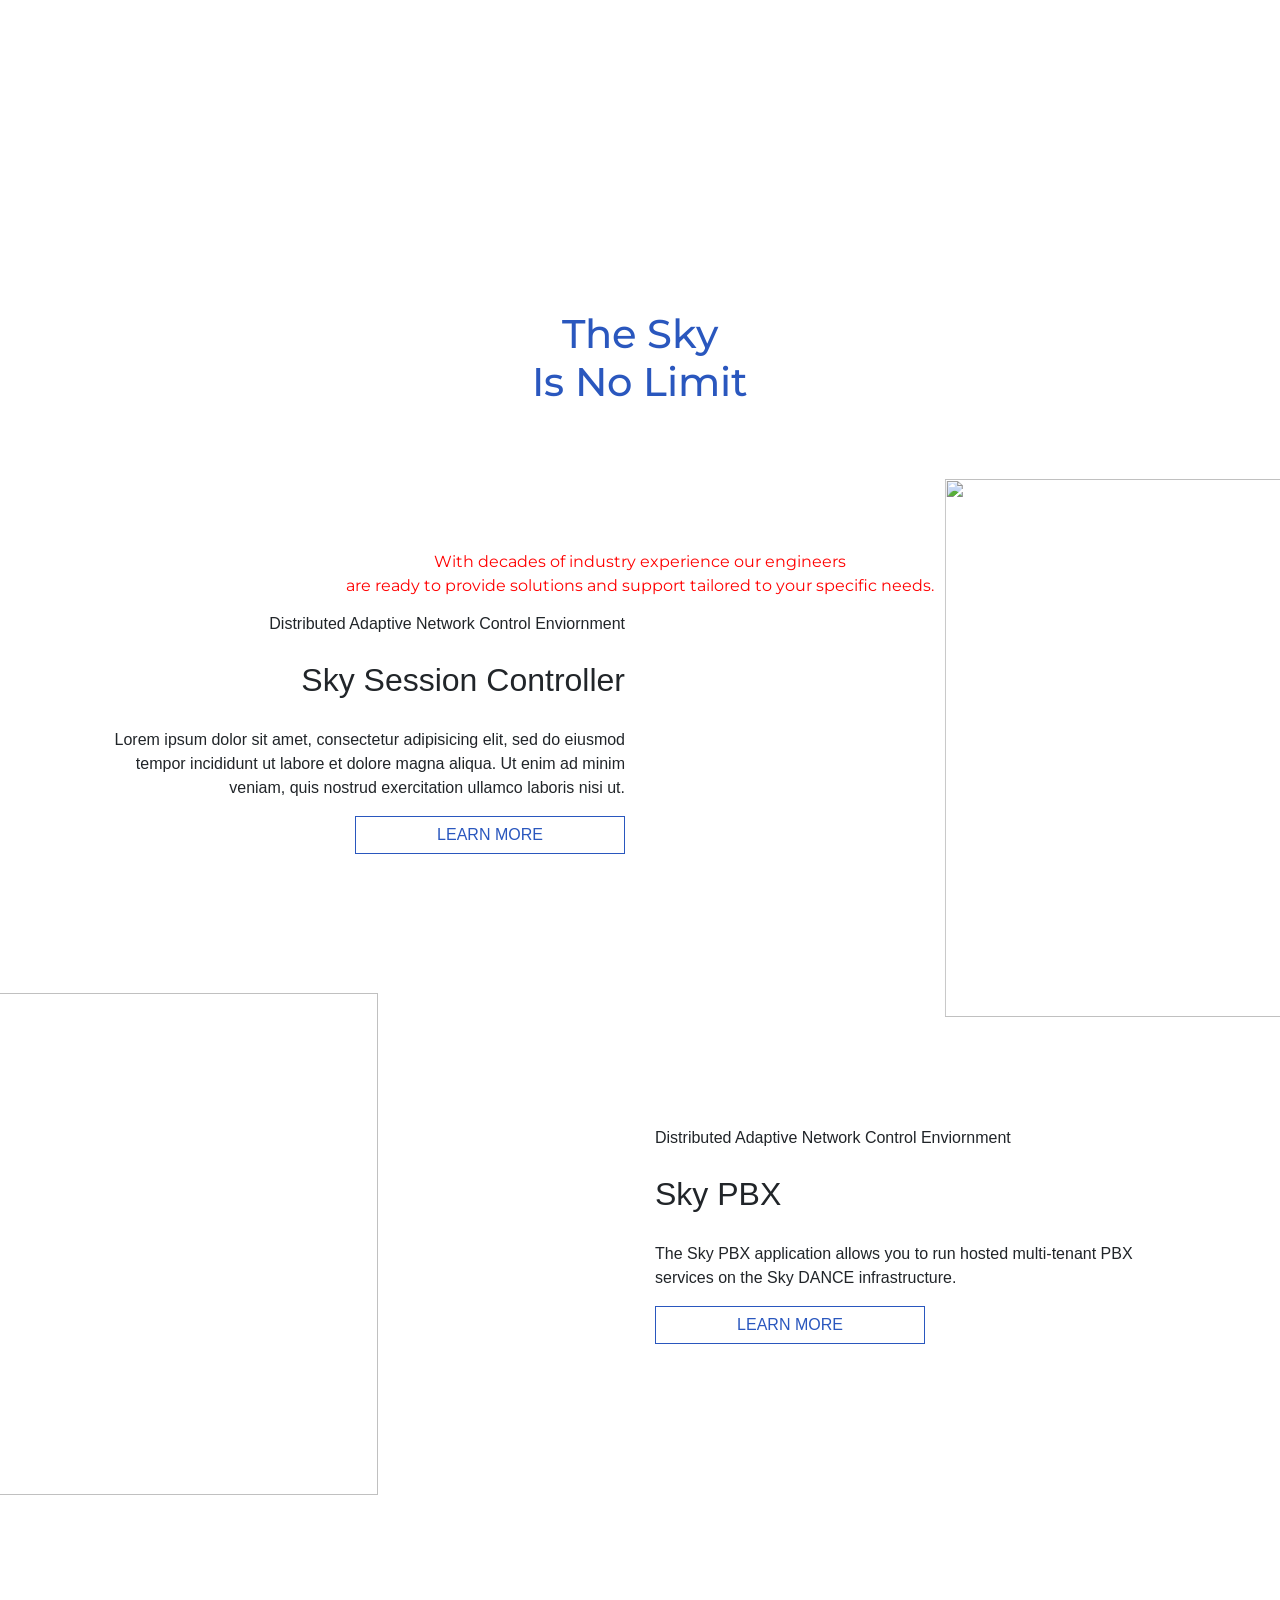
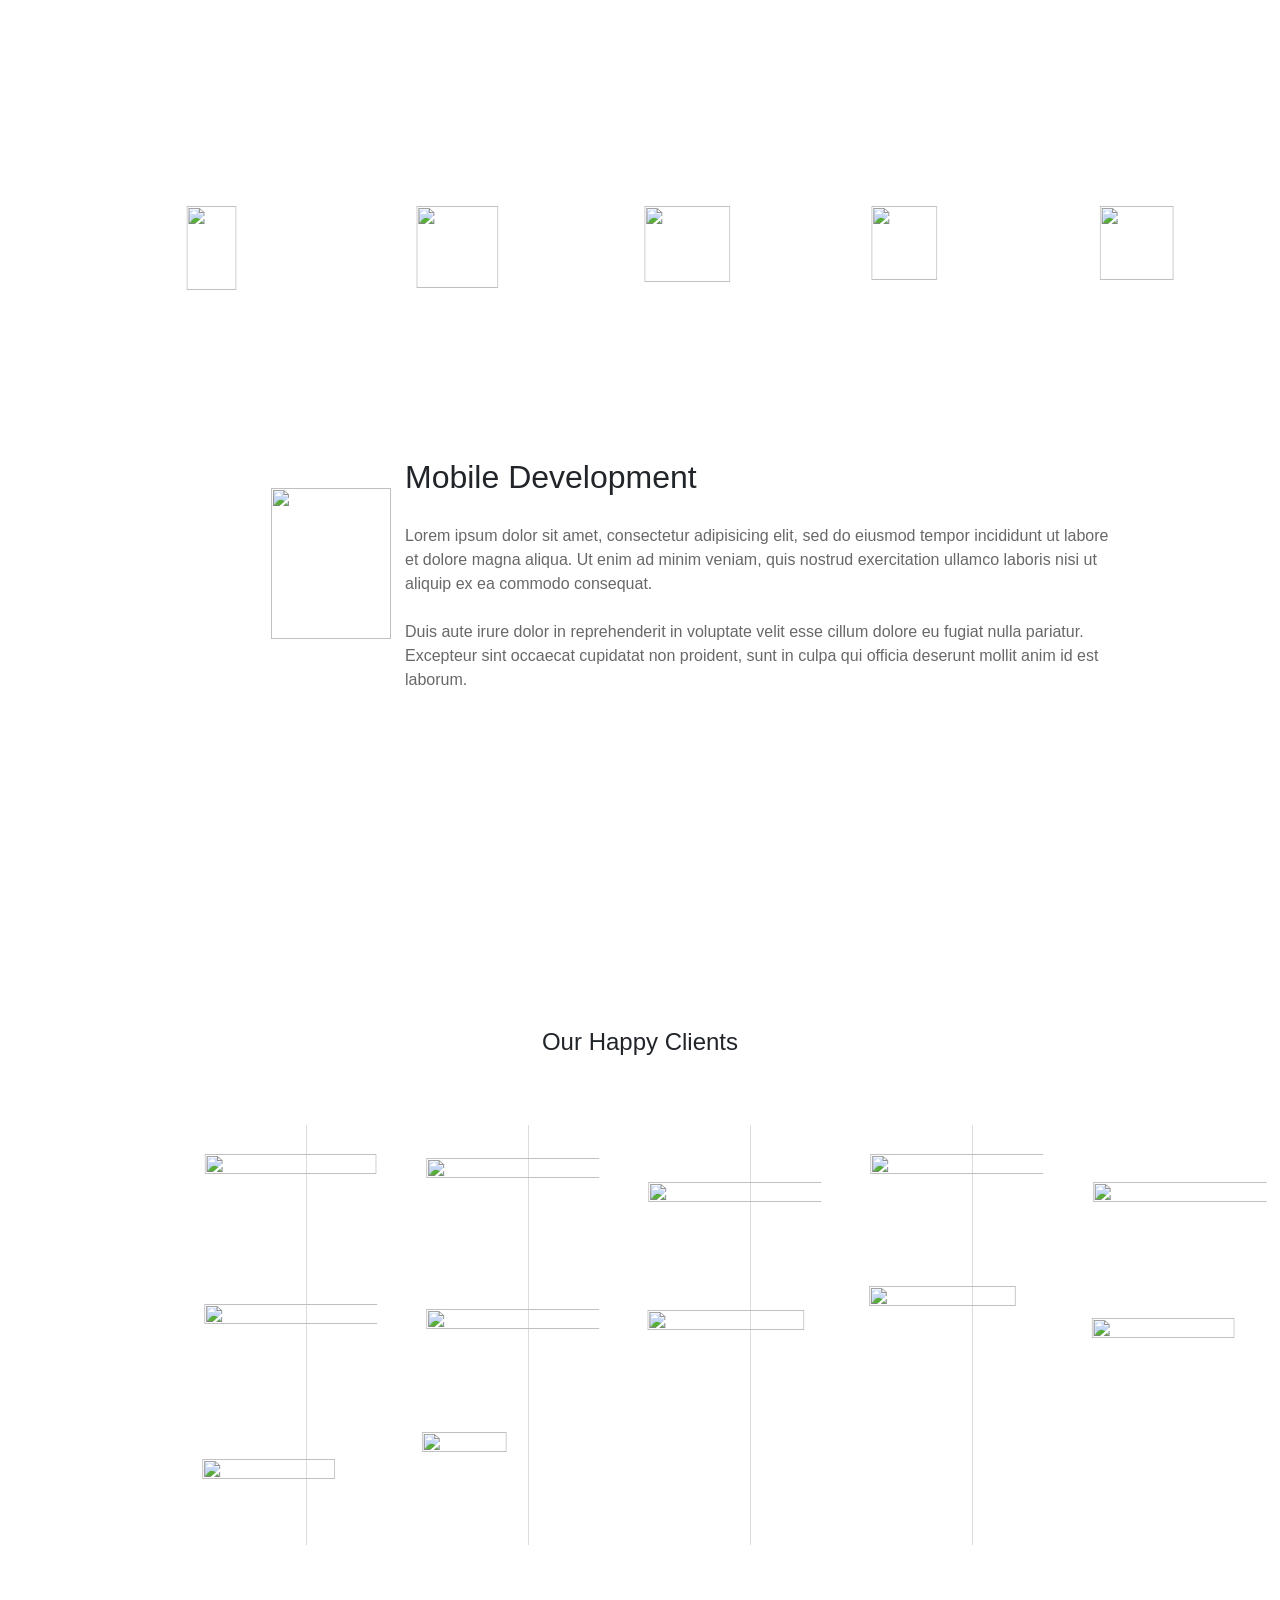
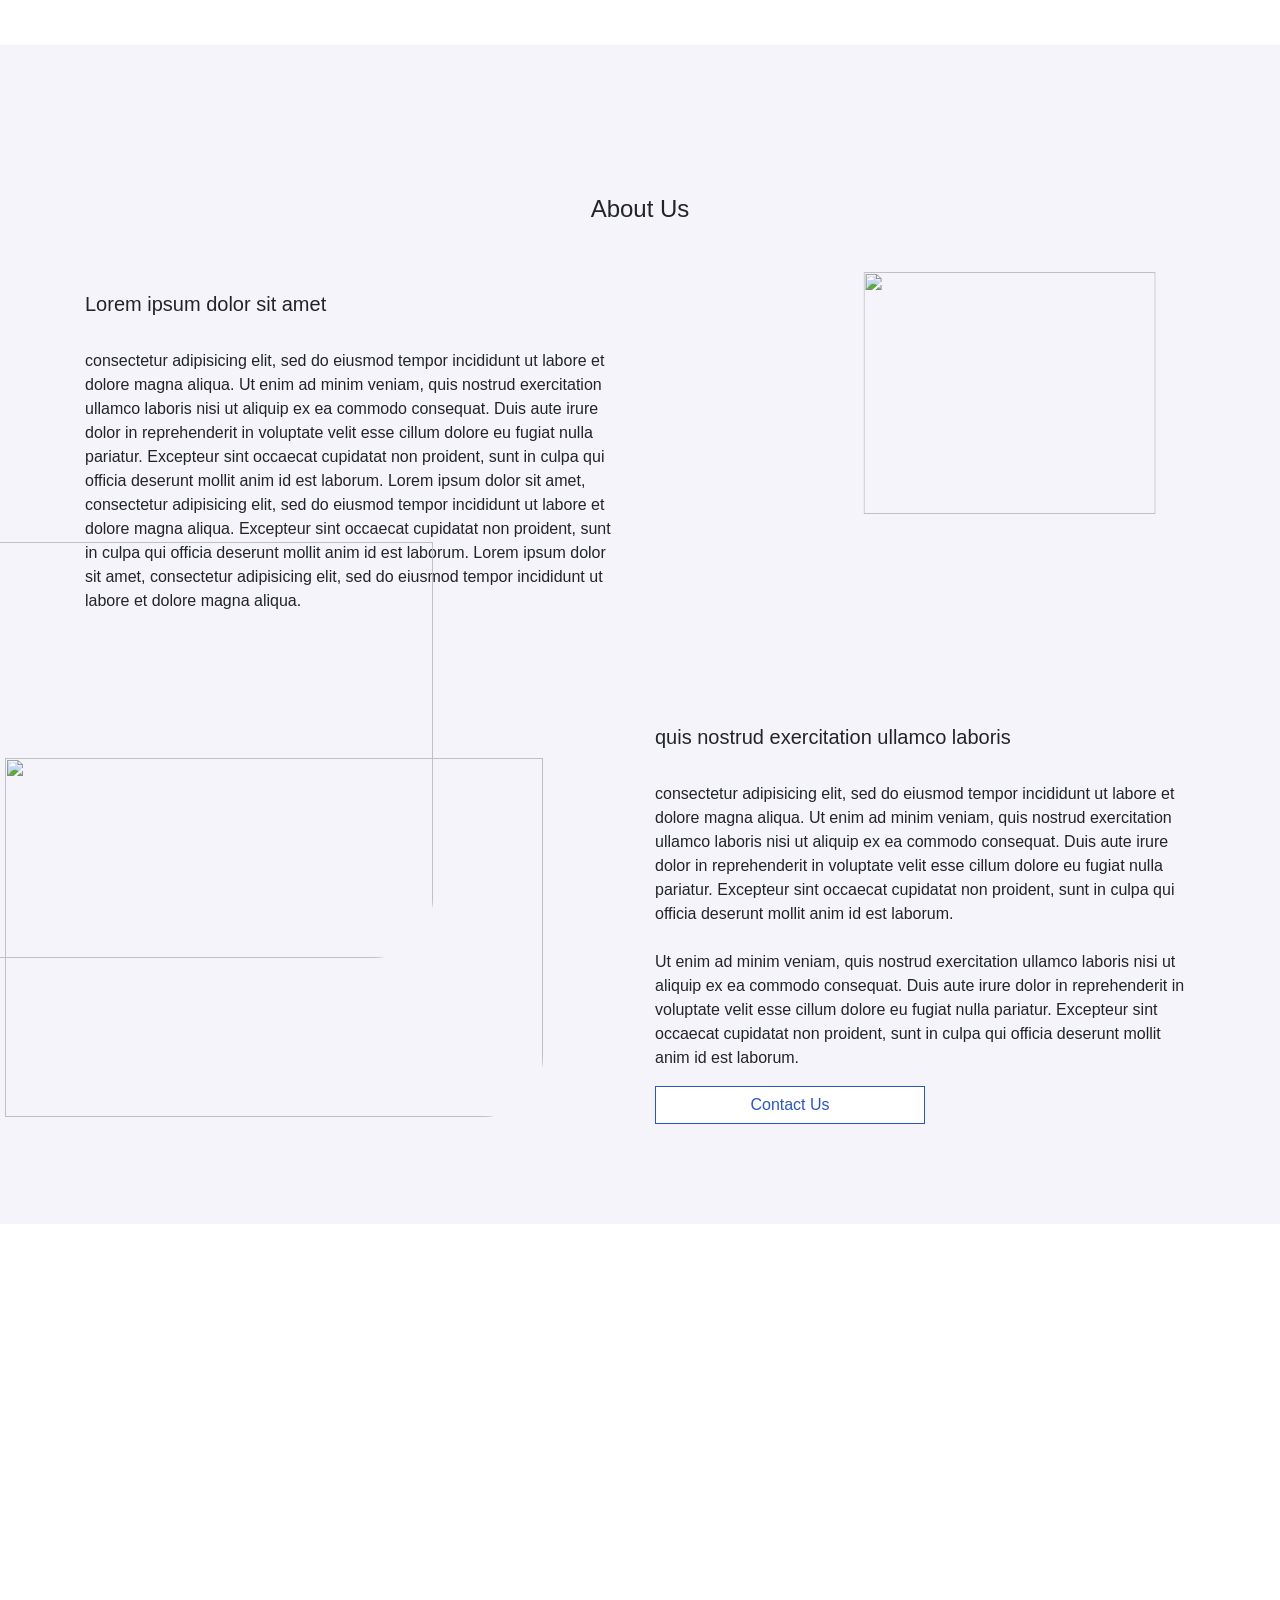
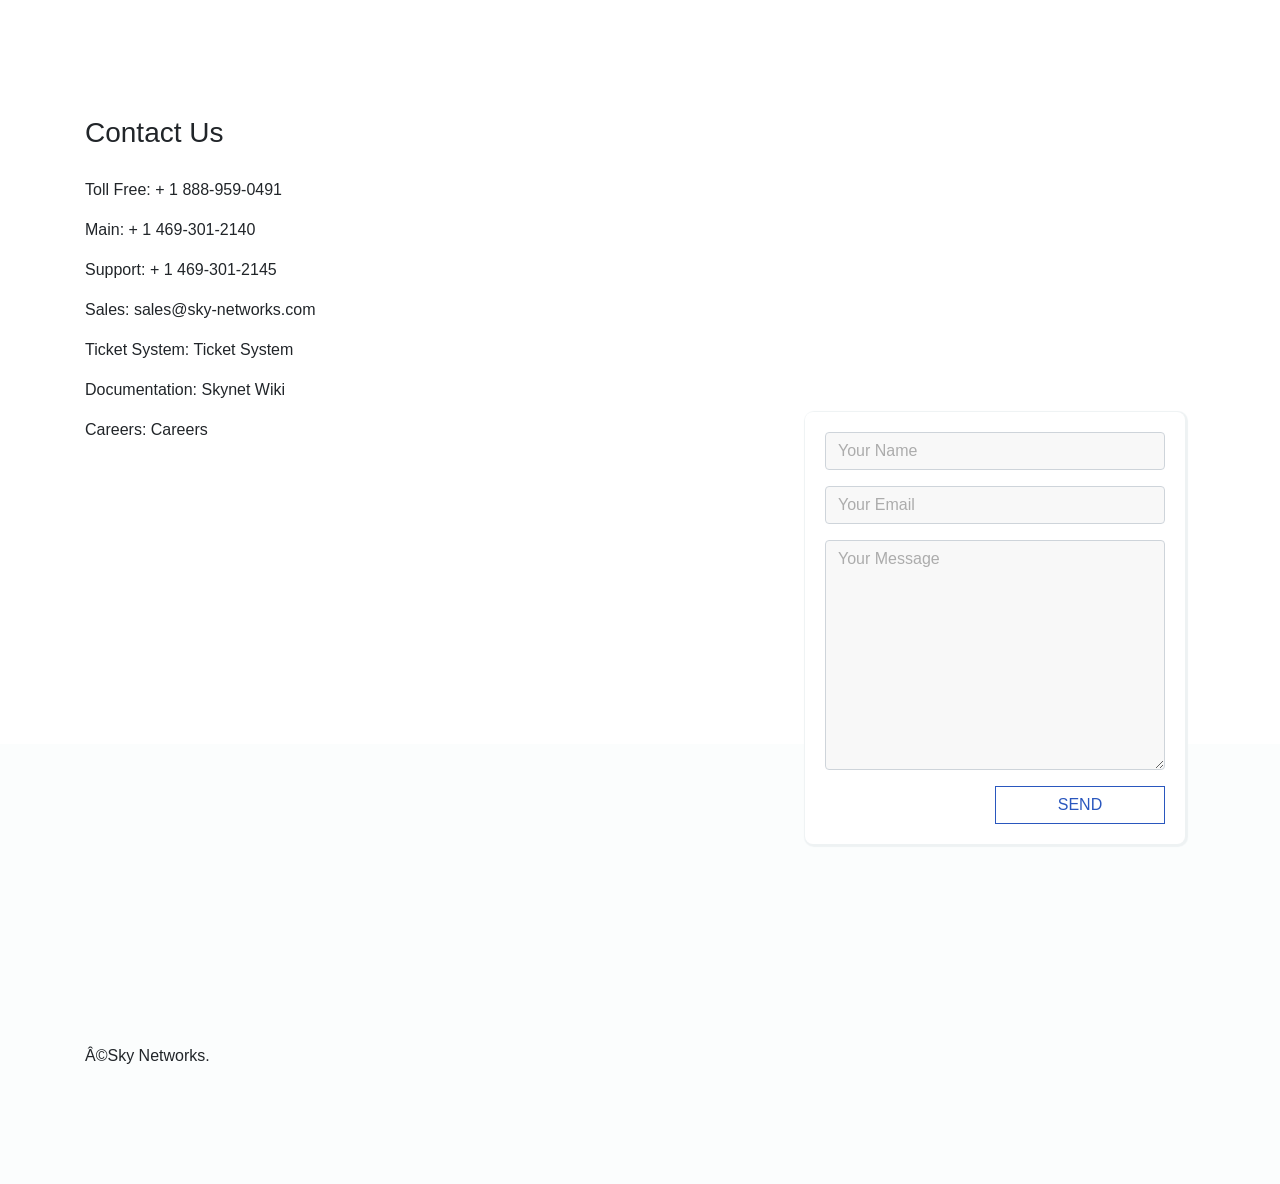
==== index.html @ 06a254b9 "Merge branch 'master' of https://github.com/yanodnoralov/skynetworks # By Nikita # Via Nikita * 'mas" ====
<!DOCTYPE html>
<html>
<head>
	<title></title>
<!-- 	<link rel="stylesheet" type="text/css" href="bootstrap-4.0.0/dist/css/bootstrap.min.css"> -->
	<link rel="stylesheet" type="text/css" href="style-min.css">
    <link href="https://fonts.googleapis.com/css?family=Montserrat:700" rel="stylesheet">

</head>
<body>


	<div class="hero-wrapper">
		<div class="container"> 
			<h1>The Sky <br>Is No Limit</h1>
            <p>With decades of industry experience our engineers<br>are ready to provide solutions and support tailored to your specific needs.</p>
		</div>
    </div>     


<div class="products-wrapper">
    <div class="container">
        <div class="products-wrapper-txt-left row">
            <div class="col-md-6 text-right">
                <h6>Distributed Adaptive Network Control Enviornment</h6>
                <h2>Sky Session Controller</h2>
                <p>Lorem ipsum dolor sit amet, consectetur adipisicing elit, sed do eiusmod
                tempor incididunt ut labore et dolore magna aliqua. Ut enim ad minim veniam,
                quis nostrud exercitation ullamco laboris nisi ut.</p>
                <button type="submit" class="btn btn-block">LEARN MORE</button>
            </div>
            <div class="col-md-6">
                <img width="527" height="538" src="images/Sky-Session-image.png">
            </div>
        </div>  
         
        <div class="row products-wrapper-txt-right">
                <div class="col-md-6">
                    <img width="586" height="502" src="images/skypbx-image.png">
                </div>            
                <div class="col-md-6">
                    <h6>Distributed Adaptive Network Control Enviornment</h6>
                    <h2>Sky PBX</h2>
                    <p>The Sky PBX application allows you to run hosted multi-tenant PBX services on the Sky DANCE infrastructure.</p>
                    <button type="submit" class="btn btn-default">LEARN MORE</button>
                </div>         
        </div>
    </div>
</div>


<div class="our-services-wrapper section-vertical-padding">
    <div class="container">
        <h4 id="first-header">Our Services</h4>
            <div class="services-nav-wrapper">
                <div class="row text-center">
                    <div class="col-sm"><img width="50" height="84" src="/images/mobile-development.png"/>Mobile<br>Development</div>
                    <div class="col-sm"><img width="82.5" height="82.5" src="/images/Application-Infrastructure.png">Application<br>Infrastructure</div>
                    <div class="col-sm"><img width="86" height="76" src="/images/protocol-expertise.png">Protocol<br>Expertise</div>
                    <div class="col-sm"><img width="66" height="74" src="/images/general-service.png">General<br>Service</div>
                    <div class="col-sm"><img width="74" height="74" src="/images/consulting-support.png">Consulting<br>Support</div>
                </div>
            </div>

        <div class="row active-services-field">
             <div class="col-lg-3 text-center"> <img width="120" height="151" src="/images/mobile-development-phone.png">
             </div>
            <div class="col-lg-9">
                <h2>Mobile Development</h2>
                <p>Lorem ipsum dolor sit amet, consectetur adipisicing elit, sed do eiusmod
                tempor incididunt ut labore et dolore magna aliqua. Ut enim ad minim veniam,
                quis nostrud exercitation ullamco laboris nisi ut aliquip ex ea commodo
                consequat.<br><br>Duis aute irure dolor in reprehenderit in voluptate velit esse
                cillum dolore eu fugiat nulla pariatur. Excepteur sint occaecat cupidatat non
                proident, sunt in culpa qui officia deserunt mollit anim id est laborum.</p>
            </div>
    </div>
</div>

    		</div>	
</div>

<!-- <div class="jumbotron container">
  <div class="img"></div>
    <div class="container">
        <div class="row">
        	 <div class="col-lg-3 text-center"> <img width="120" height="151" src="/images/mobile-development-phone.png">
           	 </div>
            <div class="col-lg-9">
            	<h2>Mobile Development</h2>
            	<p>Lorem ipsum dolor sit amet, consectetur adipisicing elit, sed do eiusmod
            	tempor incididunt ut labore et dolore magna aliqua. Ut enim ad minim veniam,
            	quis nostrud exercitation ullamco laboris nisi ut aliquip ex ea commodo
            	consequat.<br><br>Duis aute irure dolor in reprehenderit in voluptate velit esse
            	cillum dolore eu fugiat nulla pariatur. Excepteur sint occaecat cupidatat non
            	proident, sunt in culpa qui officia deserunt mollit anim id est laborum.</p>
            </div>
        </div>
    </div>
</div>
</div> -->

<div class="our-clients-wrapper section-vertical-padding">
    <div class="container">
     <h4>Our Happy Clients</h4>
        <div class="d-flex flex-wrap flex-row">
                <div class="px-4 my-flex-item align-content-center"><img width="172" height="81" src="/images/BT_logo.png"></div>
                <div class="px-4 my-flex-item align-content-center"><img width="179" height="77" src="/images/GCA-Telecom.png"></div>  
                <div class="px-4 my-flex-item"><img width="180" height="26" src="/images/hamilton.png"></div>
                <div class="px-4 my-flex-item"><img width="210" height="100" src="/images/lcr.png"></div>
                <div class="px-4 my-flex-item"><img width="179" height="27" src="/images/softbank.png"></div>
                <div class="px-4 my-flex-item"><img width="181" height="65" src="/images/symboi-networks.png"></div>
                <div class="px-4 my-flex-item"><img width="199" height="60" src="/images/techvalley.png"></div>
                <div class="px-4 my-flex-item"><img width="157" height="49" src="/images/teltacWorlwide.png"></div>
                <div class="px-4 my-flex-item"><img width="147" height="98" src="/images/togotelecom.png"></div>
                <div class="px-4 my-flex-item"><img width="143" height="33" src="/images/trustid.png"></div>
                <div class="px-4 my-flex-item"><img width="133" height="31" src="/images/voiptel_final.png"></div>
                <div class="px-4 my-flex-item justify-content-start"><img width="85" height="85" src="/images/waoo-logo.png"></div>
                <div class="px-4 my-flex-item justify-content-start"></div>
                <div class="px-4 my-flex-item justify-content-start"></div>
                <div class="px-4 my-flex-item justify-content-start"></div>
            </div>
        </div>
	</div>
</div>

<!-- <div class="about-us-wrapper section-vertical-padding">
    <div class="container">
     <h4>About Us</h4>
        <div class="d-flex flex-wrap flex-row">
            <div class="px-4 my-flex-item-about"> 
                <h5>Lorem ipsum dolor sit amet</h5>
                <p>consectetur adipisicing elit, sed do eiusmod tempor incididunt ut labore et dolore magna aliqua. Ut enim ad minim veniam,
                quis nostrud exercitation ullamco laboris nisi ut aliquip ex ea commodo
                consequat. Duis aute irure dolor in reprehenderit in voluptate velit esse
                cillum dolore eu fugiat nulla pariatur. Excepteur sint occaecat cupidatat non
                proident, sunt in culpa qui officia deserunt mollit anim id est laborum. Lorem ipsum dolor sit amet, consectetur adipisicing elit, sed do eiusmod
                tempor incididunt ut labore et dolore magna aliqua.</p></div>
            <div class="px-4 my-flex-item-about justify-content-center"><img width="292" height="242" src="/images/year.png"></div>
         </div>
    </div>
</div>

<div class="container">
    <div class="row">
        <div class="col-md-3"><img id="hero-img" width="528" height="416" src="/images/computer-image-1.png">
        </div>
        <div class="col-md-3"><img id="hero-img-2" width="538" height="359" src="/images/tablet-hang-image.png">
        </div>
                <div class="col-md-6">
                    <h5>quis nostrud exercitation ullamco laboris</h5>
                    <p>consectetur adipisicing elit, sed do eiusmod tempor incididunt ut labore   et dolore magna aliqua. Ut enim ad minim veniam,
                    quis nostrud exercitation ullamco laboris nisi ut aliquip ex ea commodo
                    consequat. Duis aute irure dolor in reprehenderit in voluptate velit esse
                    cillum dolore eu fugiat nulla pariatur. Excepteur sint occaecat cupidatat non
                    proident, sunt in culpa qui officia deserunt mollit anim id est laborum.<br><br>Ut enim ad minim veniam,
                    quis nostrud exercitation ullamco laboris nisi ut aliquip ex ea commodo
                    consequat. Duis aute irure dolor in reprehenderit in voluptate velit esse
                    cillum dolore eu fugiat nulla pariatur. Excepteur sint occaecat cupidatat non
                    proident, sunt in culpa qui officia deserunt mollit anim id est laborum.</p>
                </div>
    </div>
</div> -->






<div class="about-wrap-temp section-vertical-padding" style="background-color: #f5f4fa;">
	<div class="container">
		<div class="col-12 text-center">
			<h4>About Us</h4>
		</div>
	</div>
	<div class="container">
		<div class="row align-items-center">
			<div class="col-6">
				<h5>Lorem ipsum dolor sit amet</h5>
	            <p>consectetur adipisicing elit, sed do eiusmod tempor incididunt ut labore et dolore magna aliqua. Ut enim ad minim veniam,
	            quis nostrud exercitation ullamco laboris nisi ut aliquip ex ea commodo
	            consequat. Duis aute irure dolor in reprehenderit in voluptate velit esse
	            cillum dolore eu fugiat nulla pariatur. Excepteur sint occaecat cupidatat non
	            proident, sunt in culpa qui officia deserunt mollit anim id est laborum. Lorem ipsum dolor sit amet, consectetur adipisicing elit, sed do eiusmod
	            tempor incididunt ut labore et dolore magna aliqua. Excepteur sint occaecat cupidatat non
	            proident, sunt in culpa qui officia deserunt mollit anim id est laborum. Lorem ipsum dolor sit amet, consectetur adipisicing elit, sed do eiusmod
	            tempor incididunt ut labore et dolore magna aliqua.</p>
			</div>
			<div class="col-6">
				<img class="ml-lg-5" width="292" height="242" src="/images/year.png"/>
			</div>
		</div>
		
		<div class="row mt-5">
	        <div class="col-md-6">
		        <div class="offset-double-img-mod">
		        	<img width="528" height="416" src="/images/computer-image-1.png"/>
					<img width="538" height="359" src="/images/tablet-hang-image.png"/>
		        </div>
	        </div>
	        <div class="col-md-6 pt-5">
	                <h5>quis nostrud exercitation ullamco laboris</h5>
	                <p>consectetur adipisicing elit, sed do eiusmod tempor incididunt ut labore   et dolore magna aliqua. Ut enim ad minim veniam,
	                quis nostrud exercitation ullamco laboris nisi ut aliquip ex ea commodo
	                consequat. Duis aute irure dolor in reprehenderit in voluptate velit esse
	                cillum dolore eu fugiat nulla pariatur. Excepteur sint occaecat cupidatat non
	                proident, sunt in culpa qui officia deserunt mollit anim id est laborum.<br><br>Ut enim ad minim veniam,
	                quis nostrud exercitation ullamco laboris nisi ut aliquip ex ea commodo
	                consequat. Duis aute irure dolor in reprehenderit in voluptate velit esse
	                cillum dolore eu fugiat nulla pariatur. Excepteur sint occaecat cupidatat non
	                proident, sunt in culpa qui officia deserunt mollit anim id est laborum.</p>
                    <button type="submit" class="btn btn-default">Contact Us</button>
	        </div>
	    </div>
	</div>
</div>

<div class="contact-us-wrapper">
<div>
    <div class="container">
        <div class="row align-items-center mt-5">
            <div class="col-md-4 text-left pt-5">
                <h3>Contact Us</h3>
                <p>Toll Free: + 1 888-959-0491</p>
                <p>Main: + 1 469-301-2140</p>
                <p>Support: + 1 469-301-2145</p>
                <p>Sales: sales@sky-networks.com</p>
                <p>Ticket System: Ticket System</p>
                <p>Documentation: Skynet Wiki</p>
                <p>Careers: Careers</p>
            </div>
                <div class="col-md-4 pt-5">
            </div>
    <div class="col-md-4 contact-form">
        <form>
            <div class="form-group">
                    <input type="name" class="form-control" id="inputName" placeholder="Your Name">
            </div>
                <div class="form-group">
                    <input type="email" class="form-control" id="exampleInputEmail1" aria-describedby="emailHelp" placeholder="Your Email">
                </div>
            <div class="form-group">
                <textarea class="form-control" id="textArea" rows="9" placeholder="Your Message"></textarea>
                </div>
            <button type="submit" class="btn btn-block">SEND</button>
        </form>

                </div>
            </div>
        </div>
    </div>
</div>


<div class="footer-vertical-padding footer-wrapper align-items-center">
        <div class="container">
            <div>
                <p>©Sky Networks.</p>
            </div>  
        </div>
</div>



<script src="https://code.jquery.com/jquery-3.2.1.slim.min.js" integrity="sha384-KJ3o2DKtIkvYIK3UENzmM7KCkRr/rE9/Qpg6aAZGJwFDMVNA/GpGFF93hXpG5KkN" crossorigin="anonymous"></script>
<script src="https://cdnjs.cloudflare.com/ajax/libs/popper.js/1.12.9/umd/popper.min.js" integrity="sha384-ApNbgh9B+Y1QKtv3Rn7W3mgPxhU9K/ScQsAP7hUibX39j7fakFPskvXusvfa0b4Q" crossorigin="anonymous"></script>
<script src="https://maxcdn.bootstrapcdn.com/bootstrap/4.0.0/js/bootstrap.min.js" integrity="sha384-JZR6Spejh4U02d8jOt6vLEHfe/JQGiRRSQQxSfFWpi1MquVdAyjUar5+76PVCmYl" crossorigin="anonymous"></script>
</body>
</html>
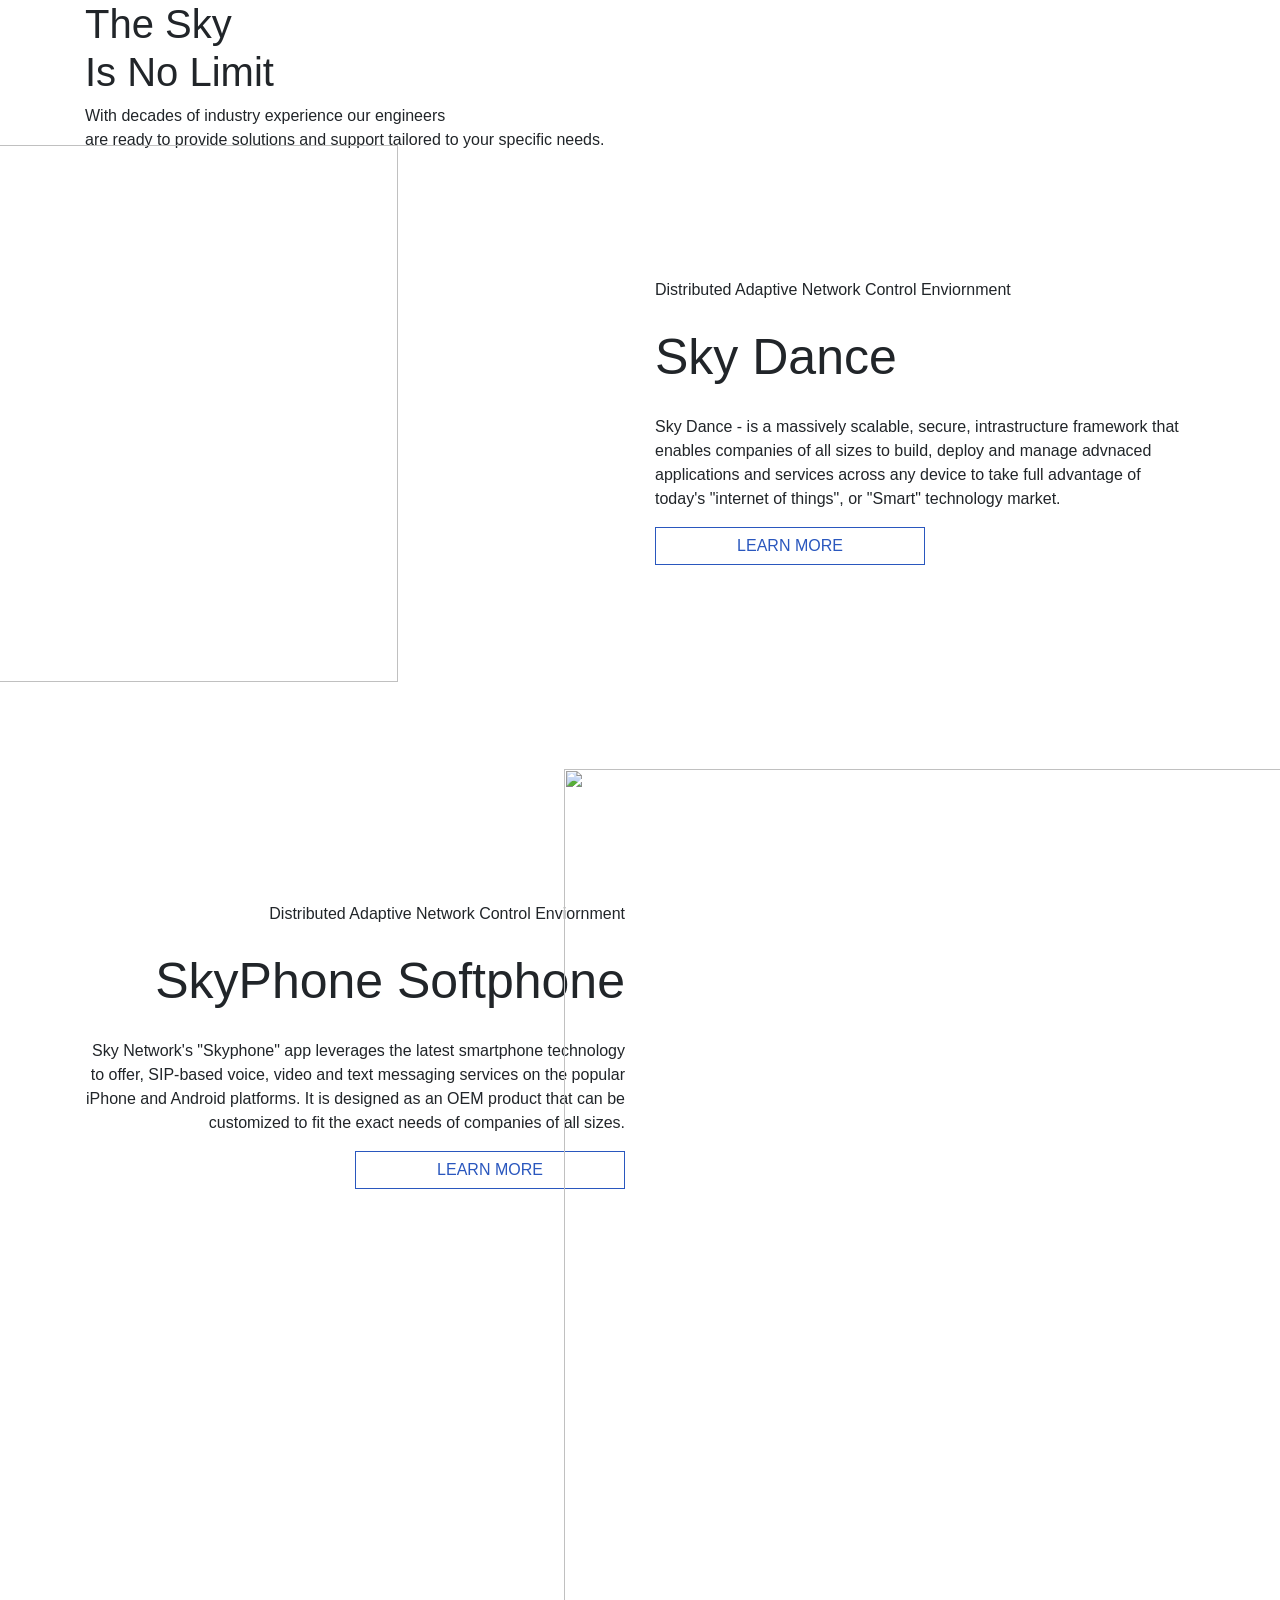
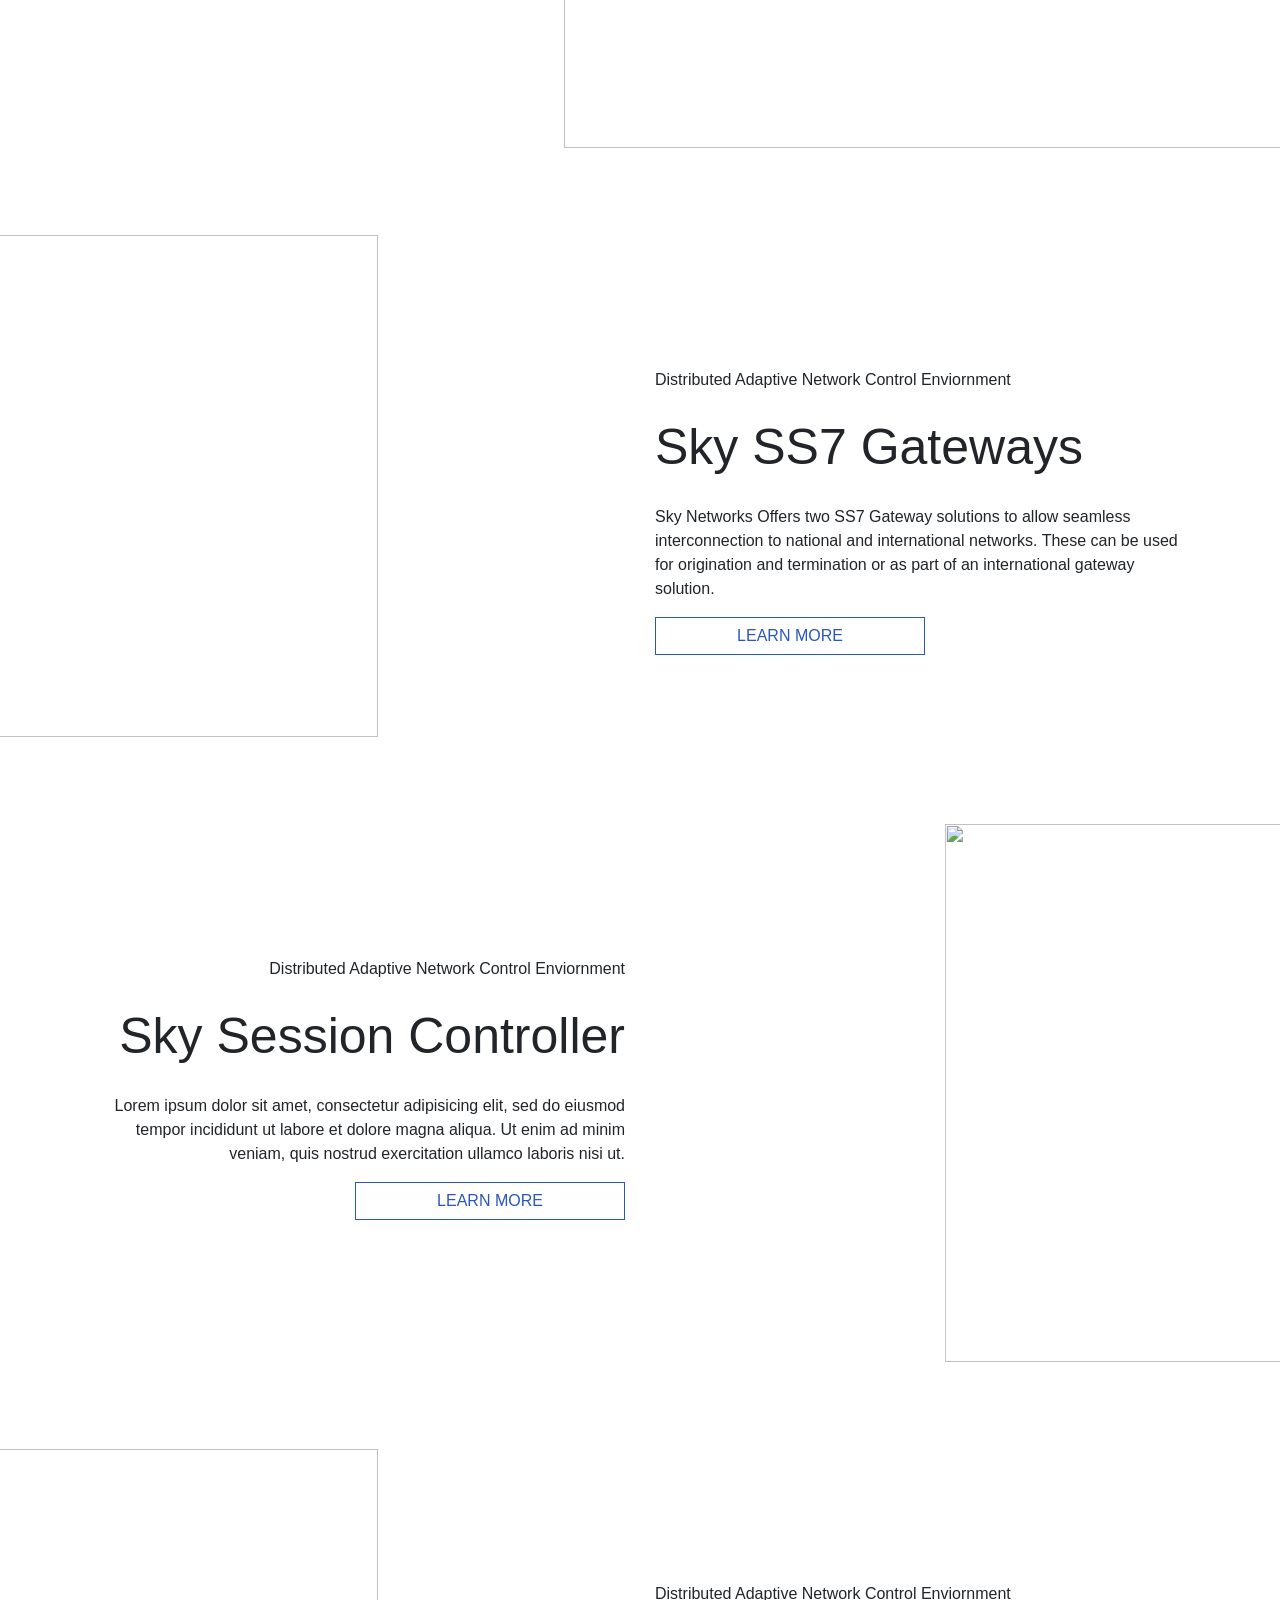
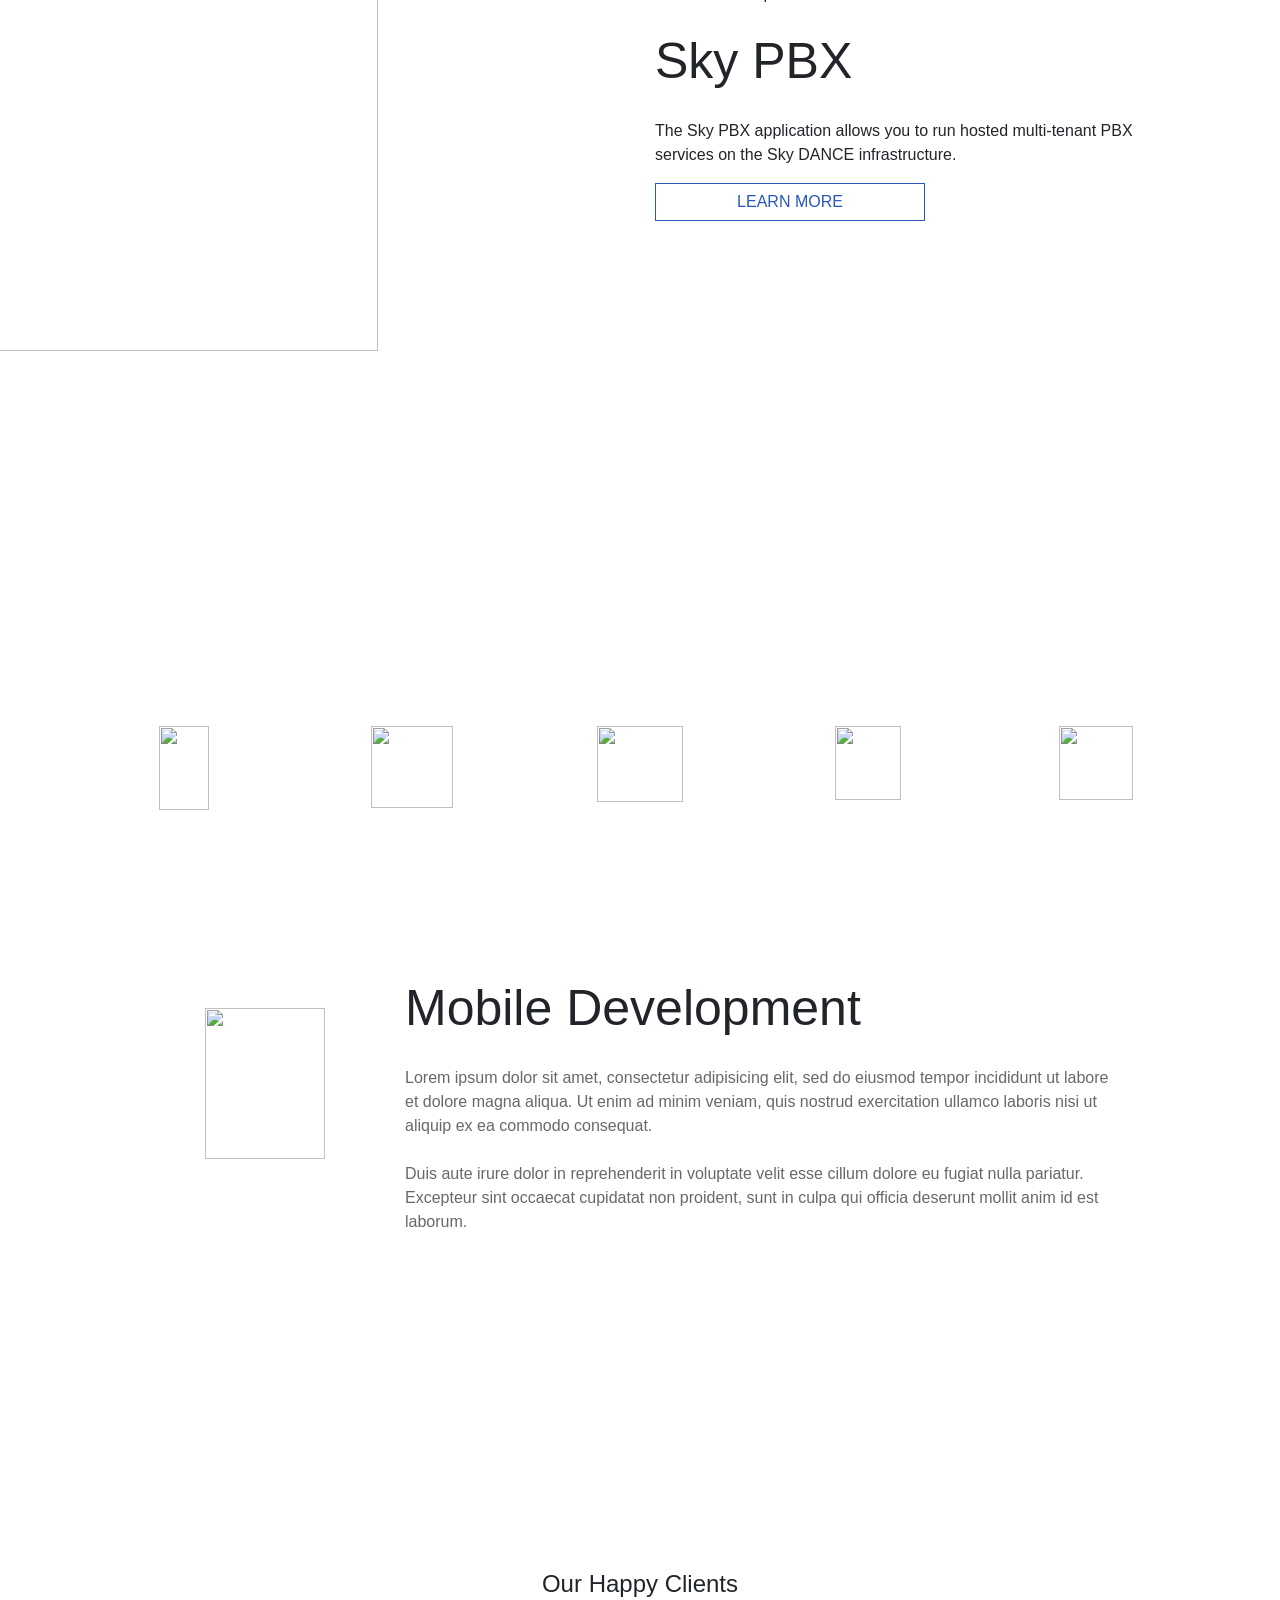
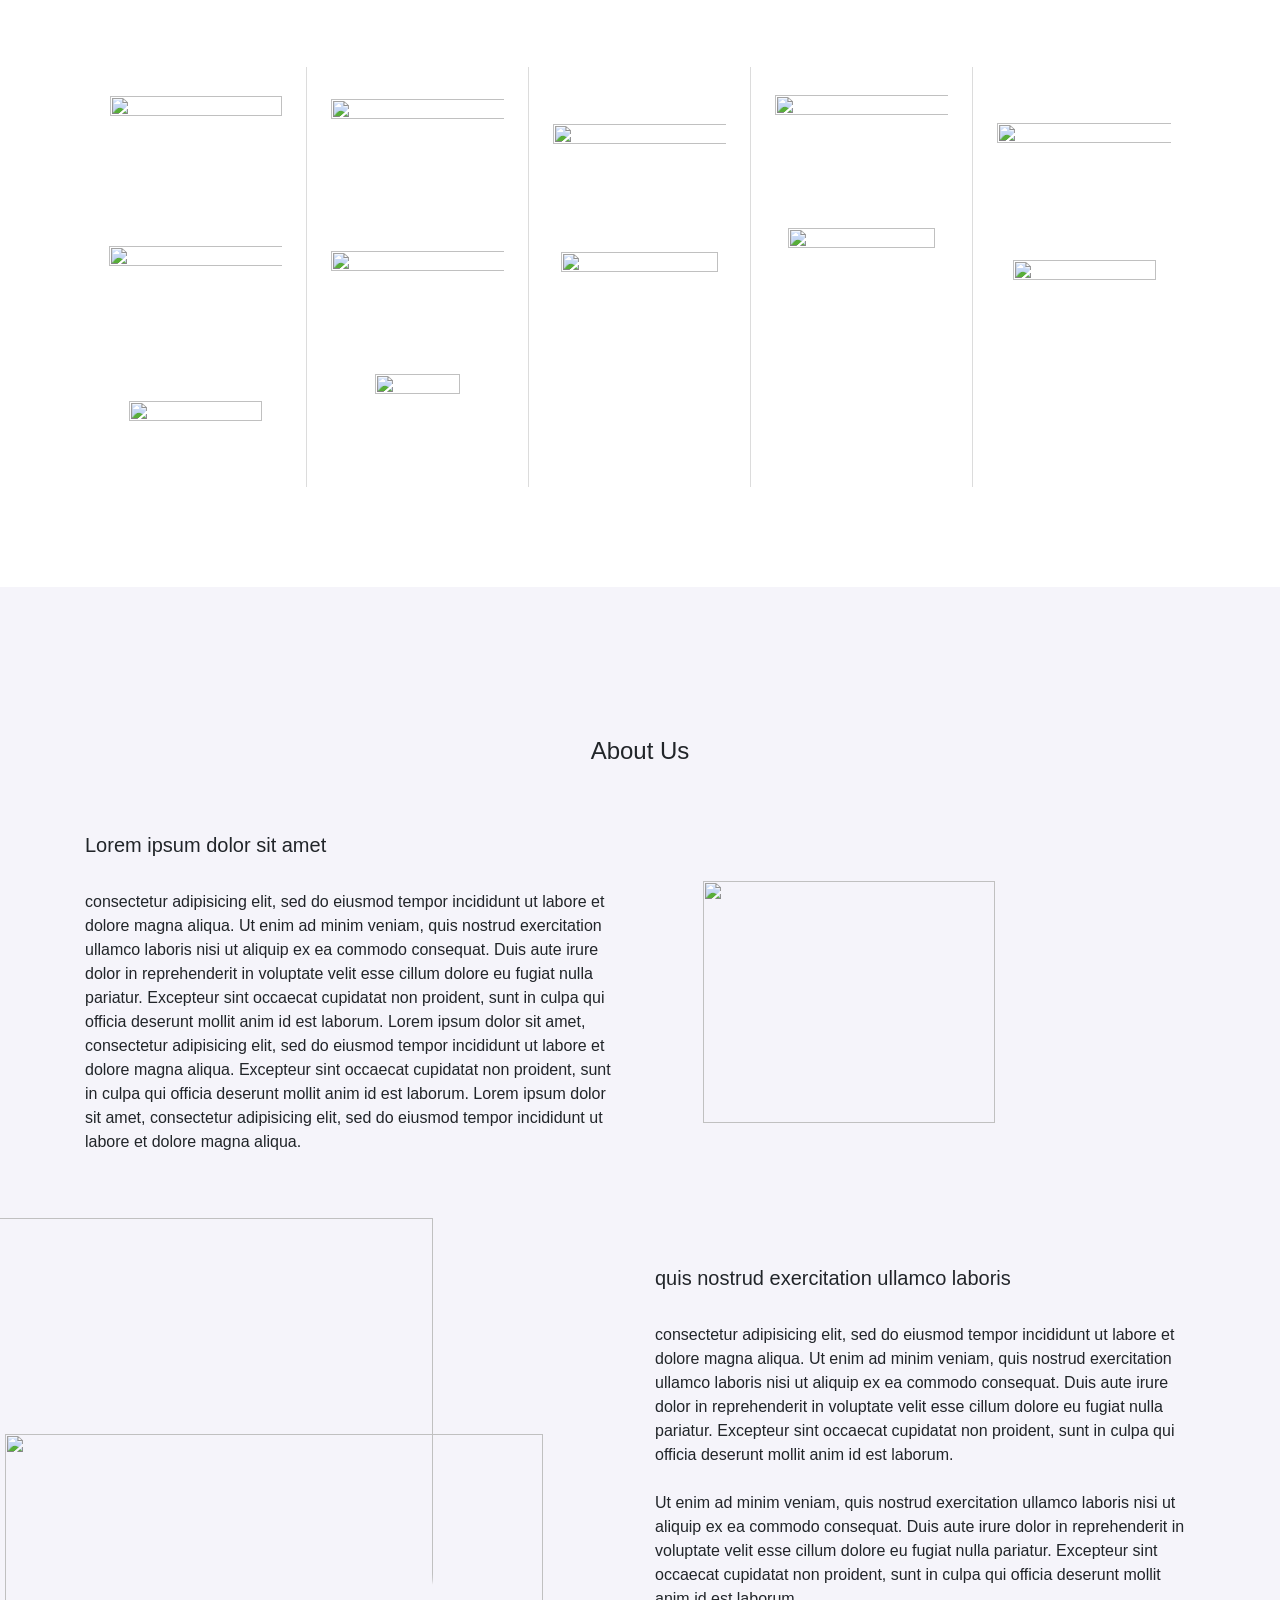
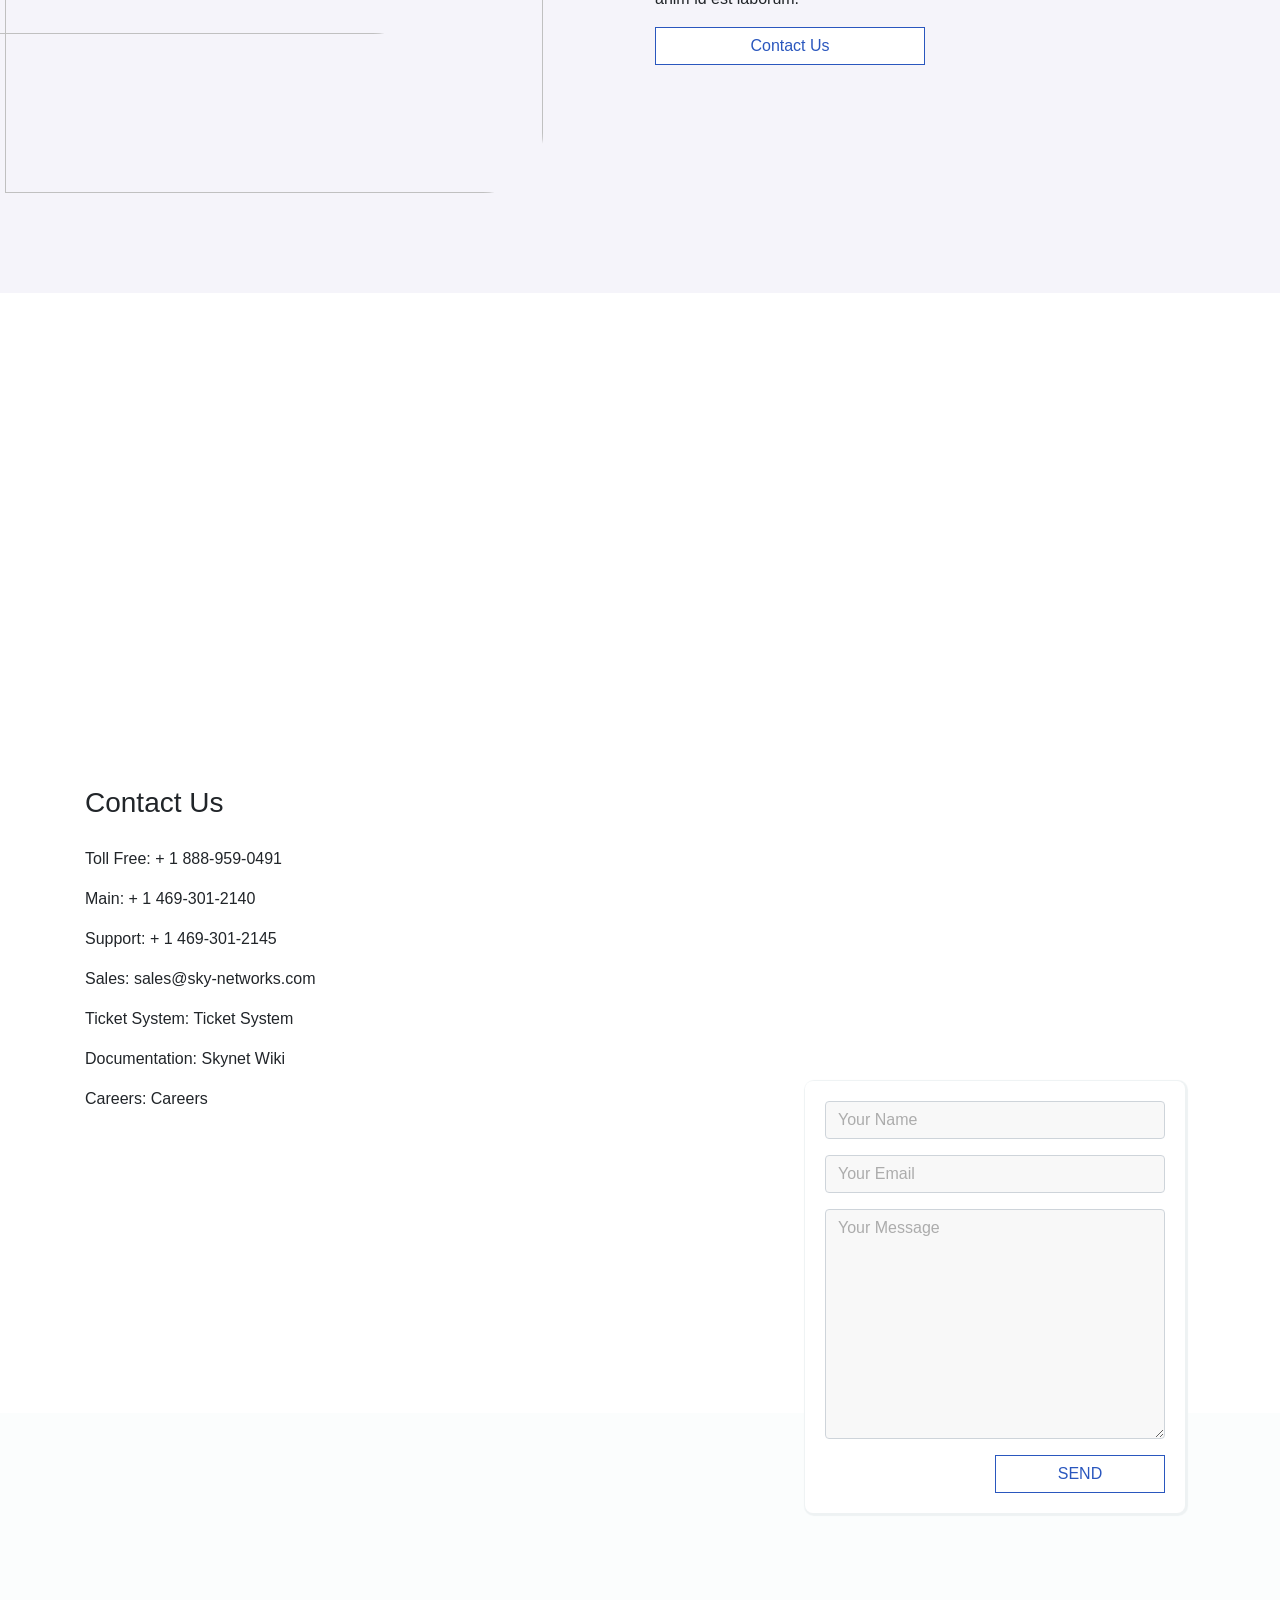
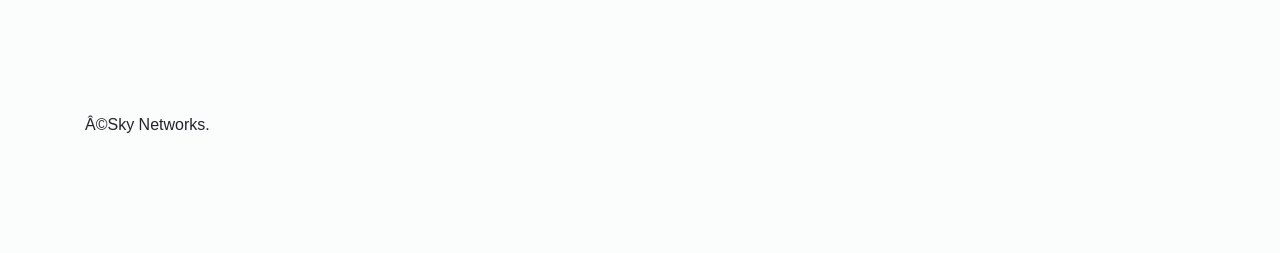
==== commit 09b06798: "Merge branch 'master' of https://github.com/yanodnoralov/skynetworks # By Nikita # Via Nikita * 'mas" ====
--- a/index.html
+++ b/index.html
@@ -20,6 +20,39 @@
 
 <div class="products-wrapper">
     <div class="container">
+            <div class="row products-wrapper-txt-right">
+                    <div class="col-md-6">
+                        <img width="626" height="537" src="images/Sky-Dance-image.png">
+                    </div>            
+                    <div class="col-md-6">
+                        <h6>Distributed Adaptive Network Control Enviornment</h6>
+                        <h2>Sky Dance</h2>
+                        <p>Sky Dance - is a massively scalable, secure, intrastructure framework that enables companies of all sizes to build, deploy and manage advnaced applications and services across any device to take full advantage of today's "internet of things", or "Smart" technology market.</p>
+                        <button type="submit" class="btn btn-default">LEARN MORE</button>
+                    </div>         
+            </div>
+        <div class="products-wrapper-skyphone row">
+            <div class="col-md-6 text-right">
+                <h6>Distributed Adaptive Network Control Enviornment</h6>
+                <h2>SkyPhone Softphone</h2>
+                <p>Sky Network's "Skyphone" app leverages the latest smartphone technology to offer, SIP-based voice, video and text messaging services on the popular iPhone and Android platforms. It is designed as an OEM product that can be customized to fit the exact needs of companies of all sizes.</p>
+                <button type="submit" class="btn btn-block">LEARN MORE</button>
+            </div>
+            <div class="col-md-6">
+                <img width="910" height="979" src="images/Sky-Phone-image.png">
+            </div>
+        </div> 
+            <div class="row products-wrapper-txt-right">
+                    <div class="col-md-6">
+                        <img width="586" height="502" src="images/Sky-Gateways-image.png">
+                    </div>            
+                    <div class="col-md-6">
+                        <h6>Distributed Adaptive Network Control Enviornment</h6>
+                        <h2>Sky SS7 Gateways</h2>
+                        <p>Sky Networks Offers two SS7 Gateway solutions to allow seamless interconnection to national and international networks. These can be used for origination and termination or as part of an international gateway solution.</p>
+                        <button type="submit" class="btn btn-default">LEARN MORE</button>
+                    </div>         
+            </div>
         <div class="products-wrapper-txt-left row">
             <div class="col-md-6 text-right">
                 <h6>Distributed Adaptive Network Control Enviornment</h6>
@@ -32,19 +65,18 @@
             <div class="col-md-6">
                 <img width="527" height="538" src="images/Sky-Session-image.png">
             </div>
-        </div>  
-         
-        <div class="row products-wrapper-txt-right">
-                <div class="col-md-6">
-                    <img width="586" height="502" src="images/skypbx-image.png">
-                </div>            
-                <div class="col-md-6">
-                    <h6>Distributed Adaptive Network Control Enviornment</h6>
-                    <h2>Sky PBX</h2>
-                    <p>The Sky PBX application allows you to run hosted multi-tenant PBX services on the Sky DANCE infrastructure.</p>
-                    <button type="submit" class="btn btn-default">LEARN MORE</button>
-                </div>         
-        </div>
+        </div>   
+            <div class="row products-wrapper-txt-right">
+                    <div class="col-md-6">
+                        <img width="586" height="502" src="images/skypbx-image.png">
+                    </div>            
+                    <div class="col-md-6">
+                        <h6>Distributed Adaptive Network Control Enviornment</h6>
+                        <h2>Sky PBX</h2>
+                        <p>The Sky PBX application allows you to run hosted multi-tenant PBX services on the Sky DANCE infrastructure.</p>
+                        <button type="submit" class="btn btn-default">LEARN MORE</button>
+                    </div>         
+            </div>
     </div>
 </div>
 
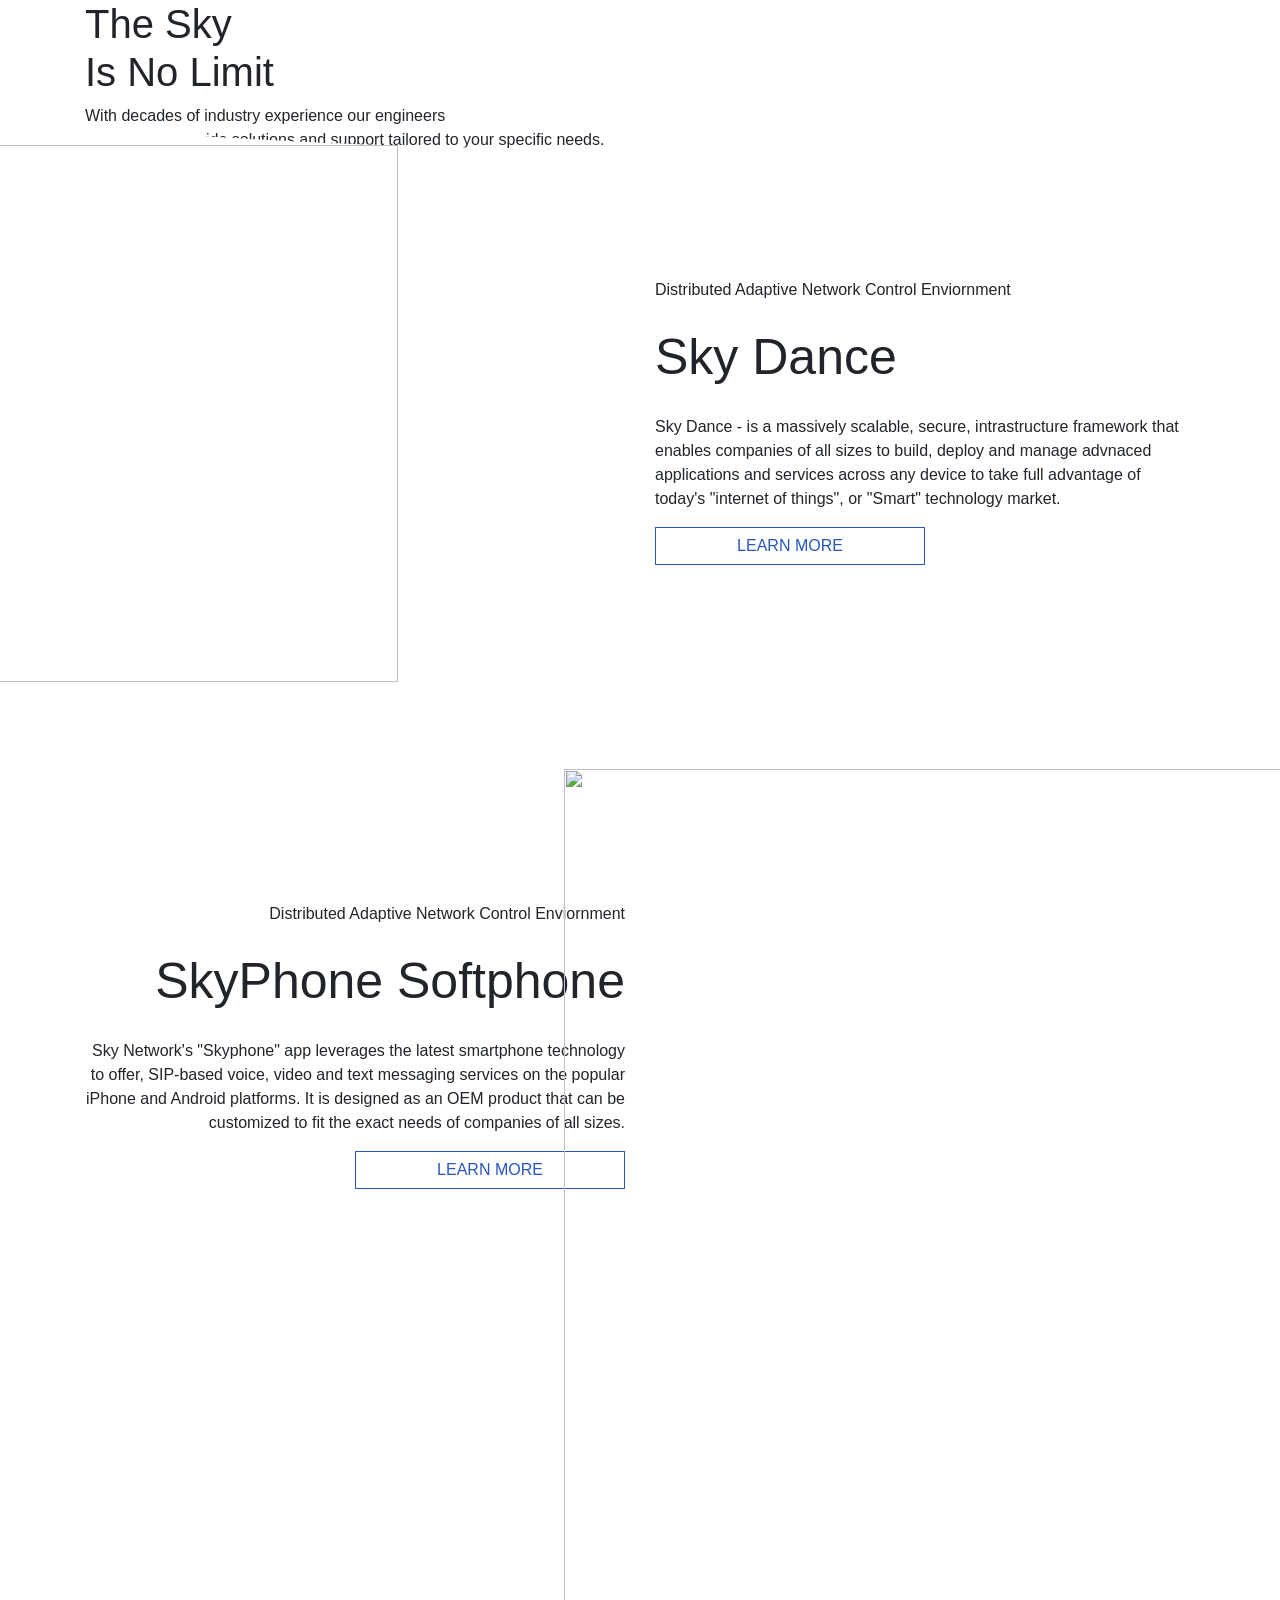
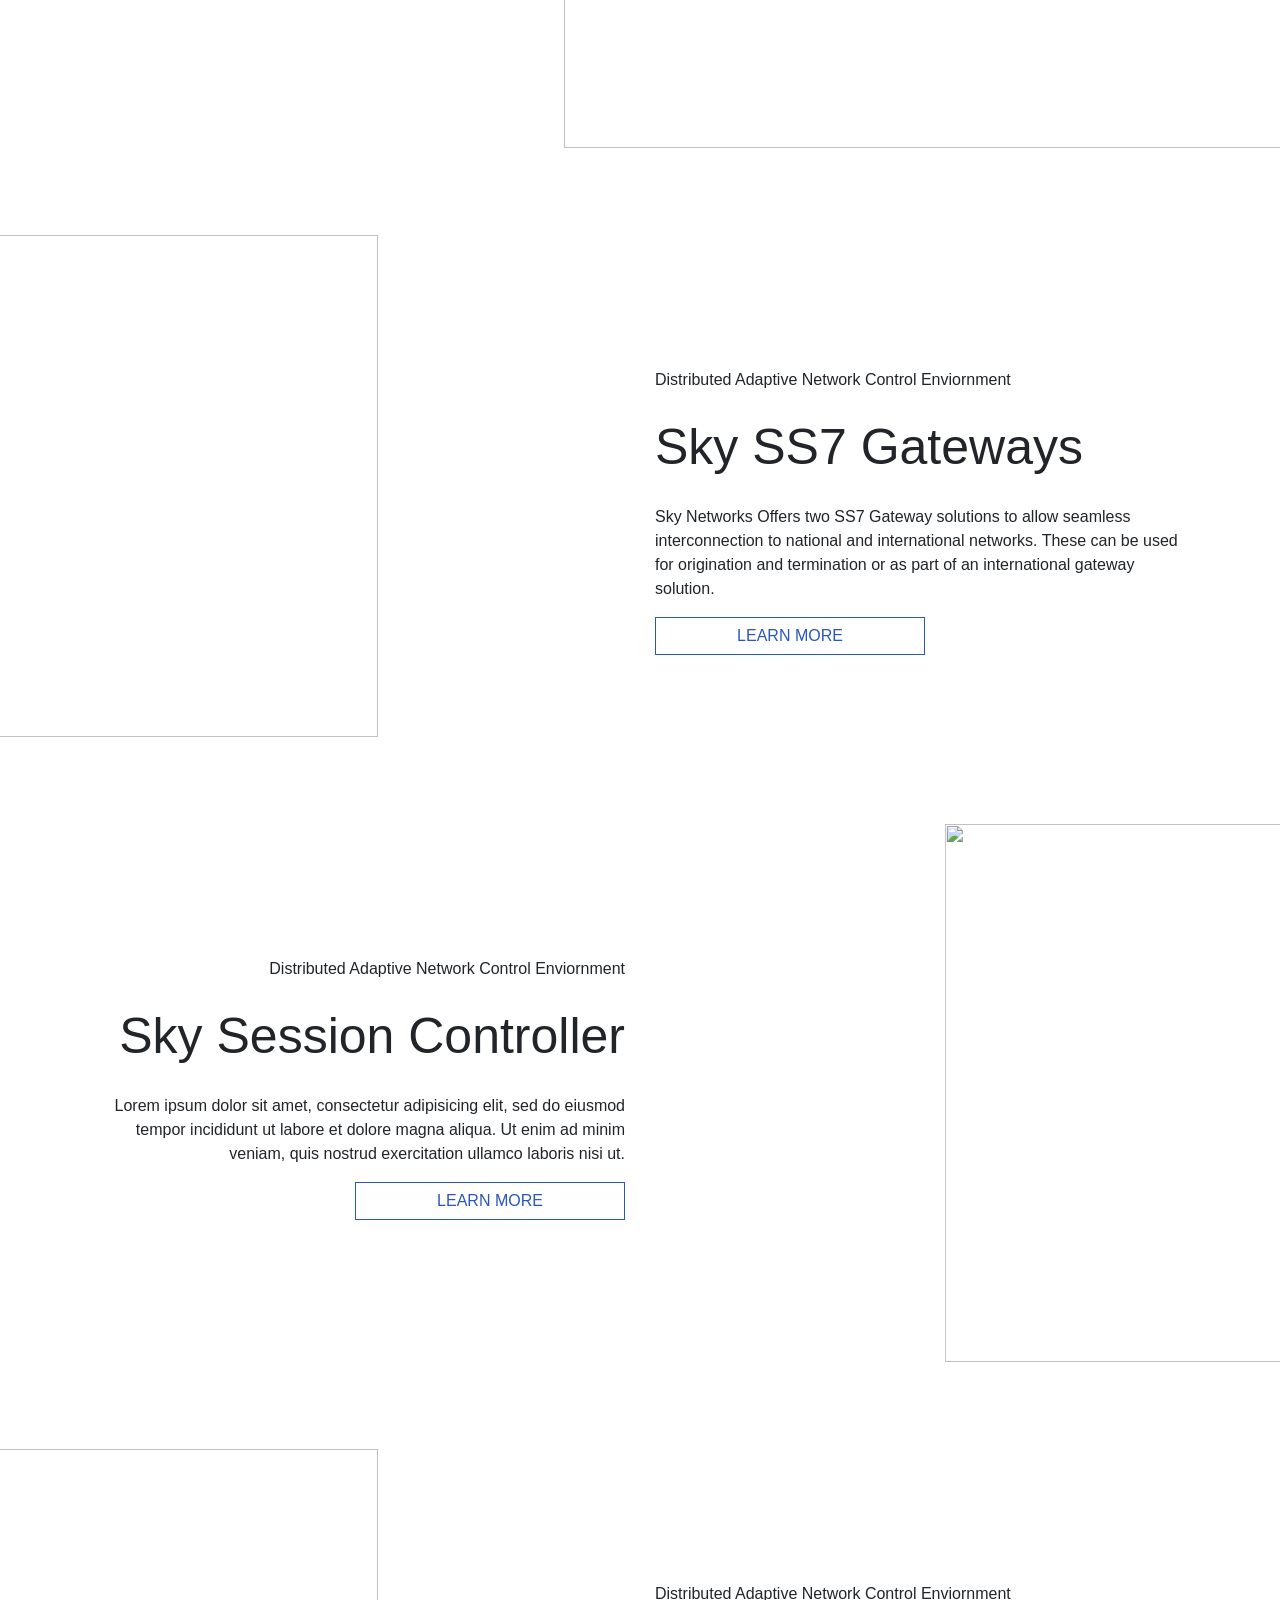
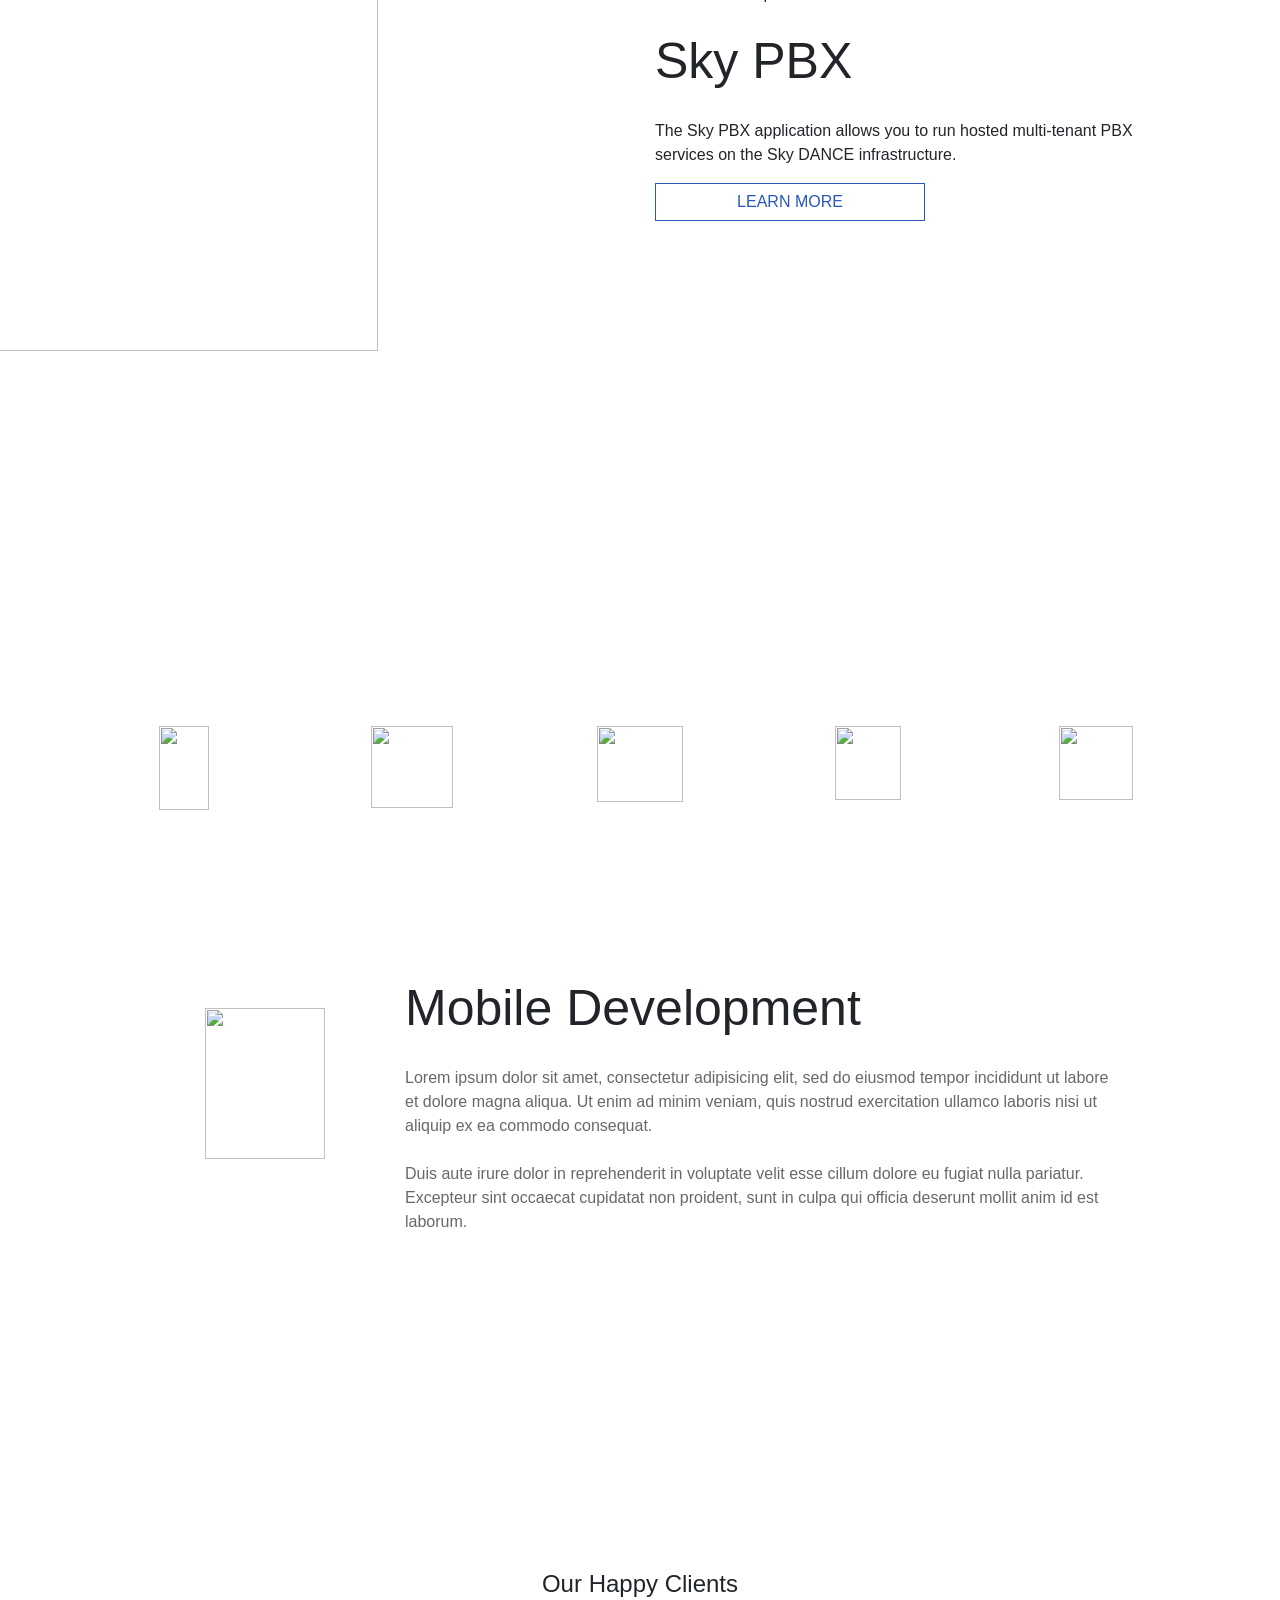
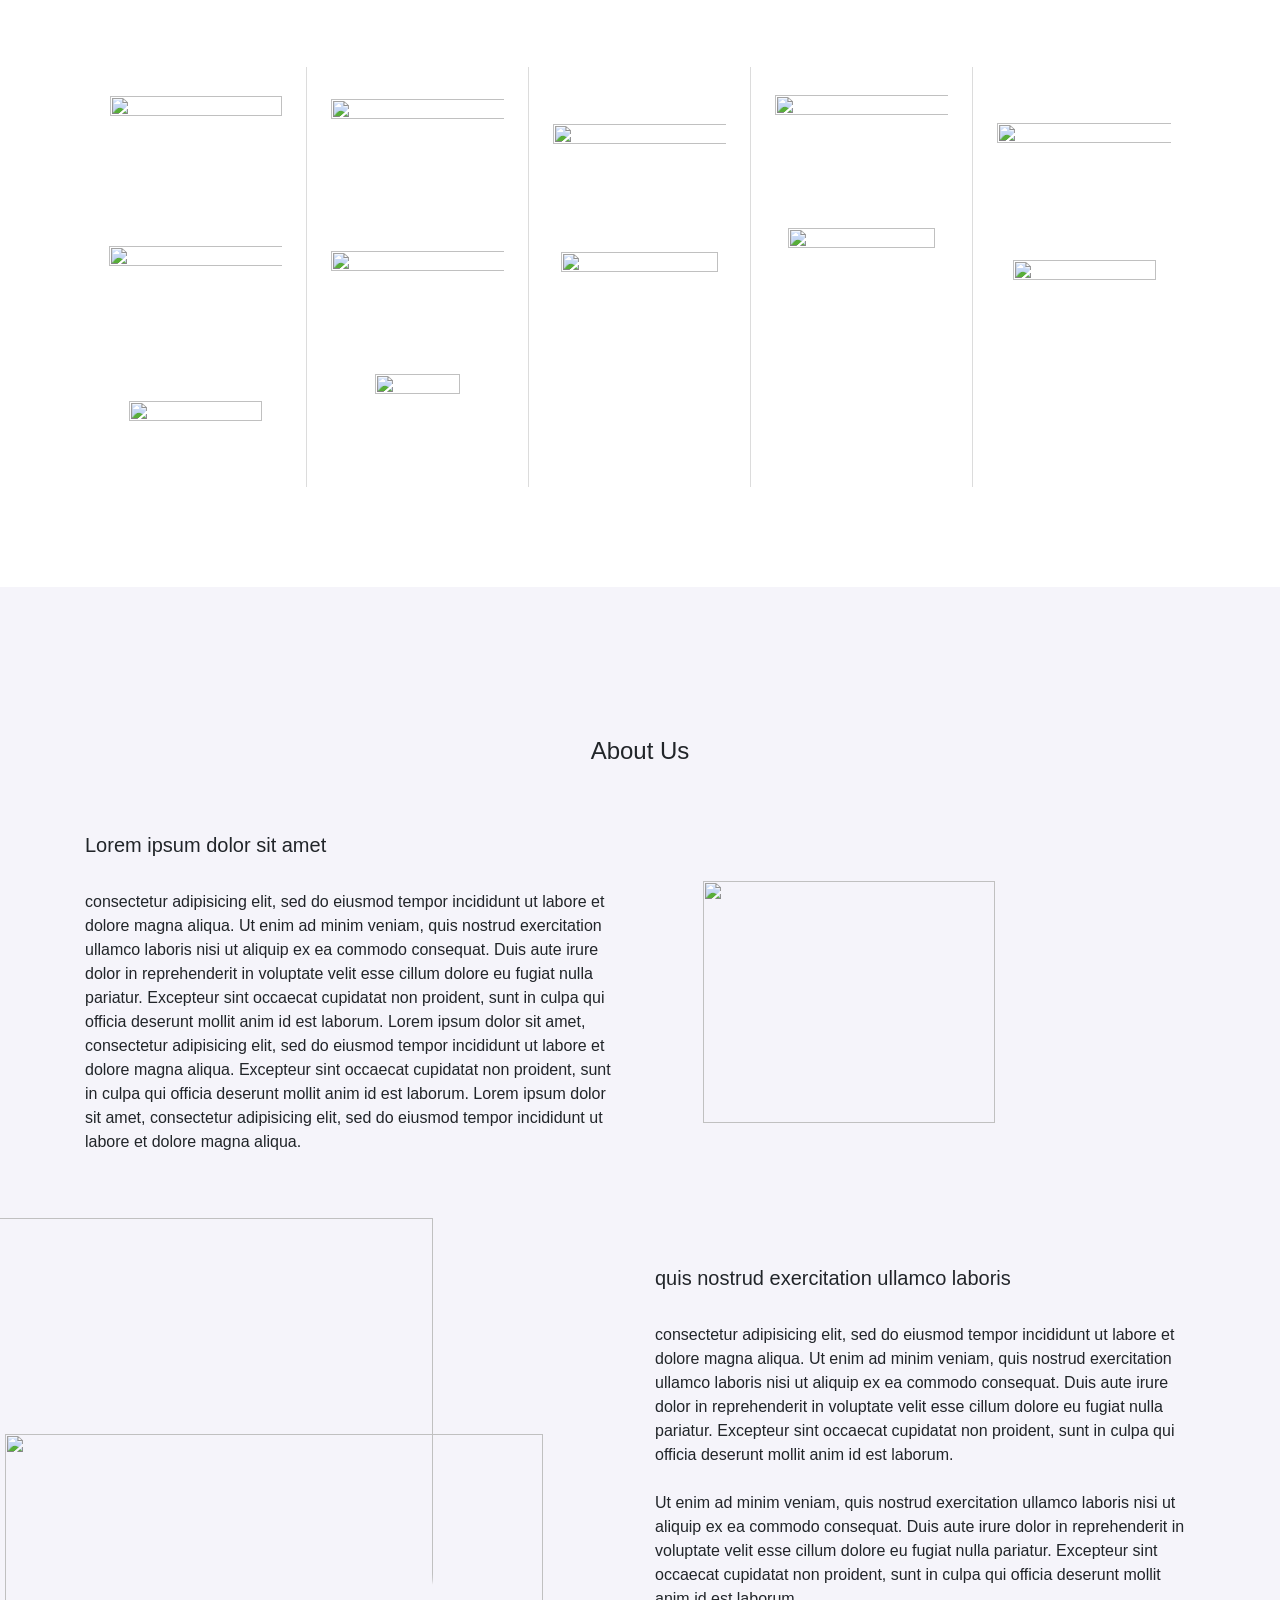
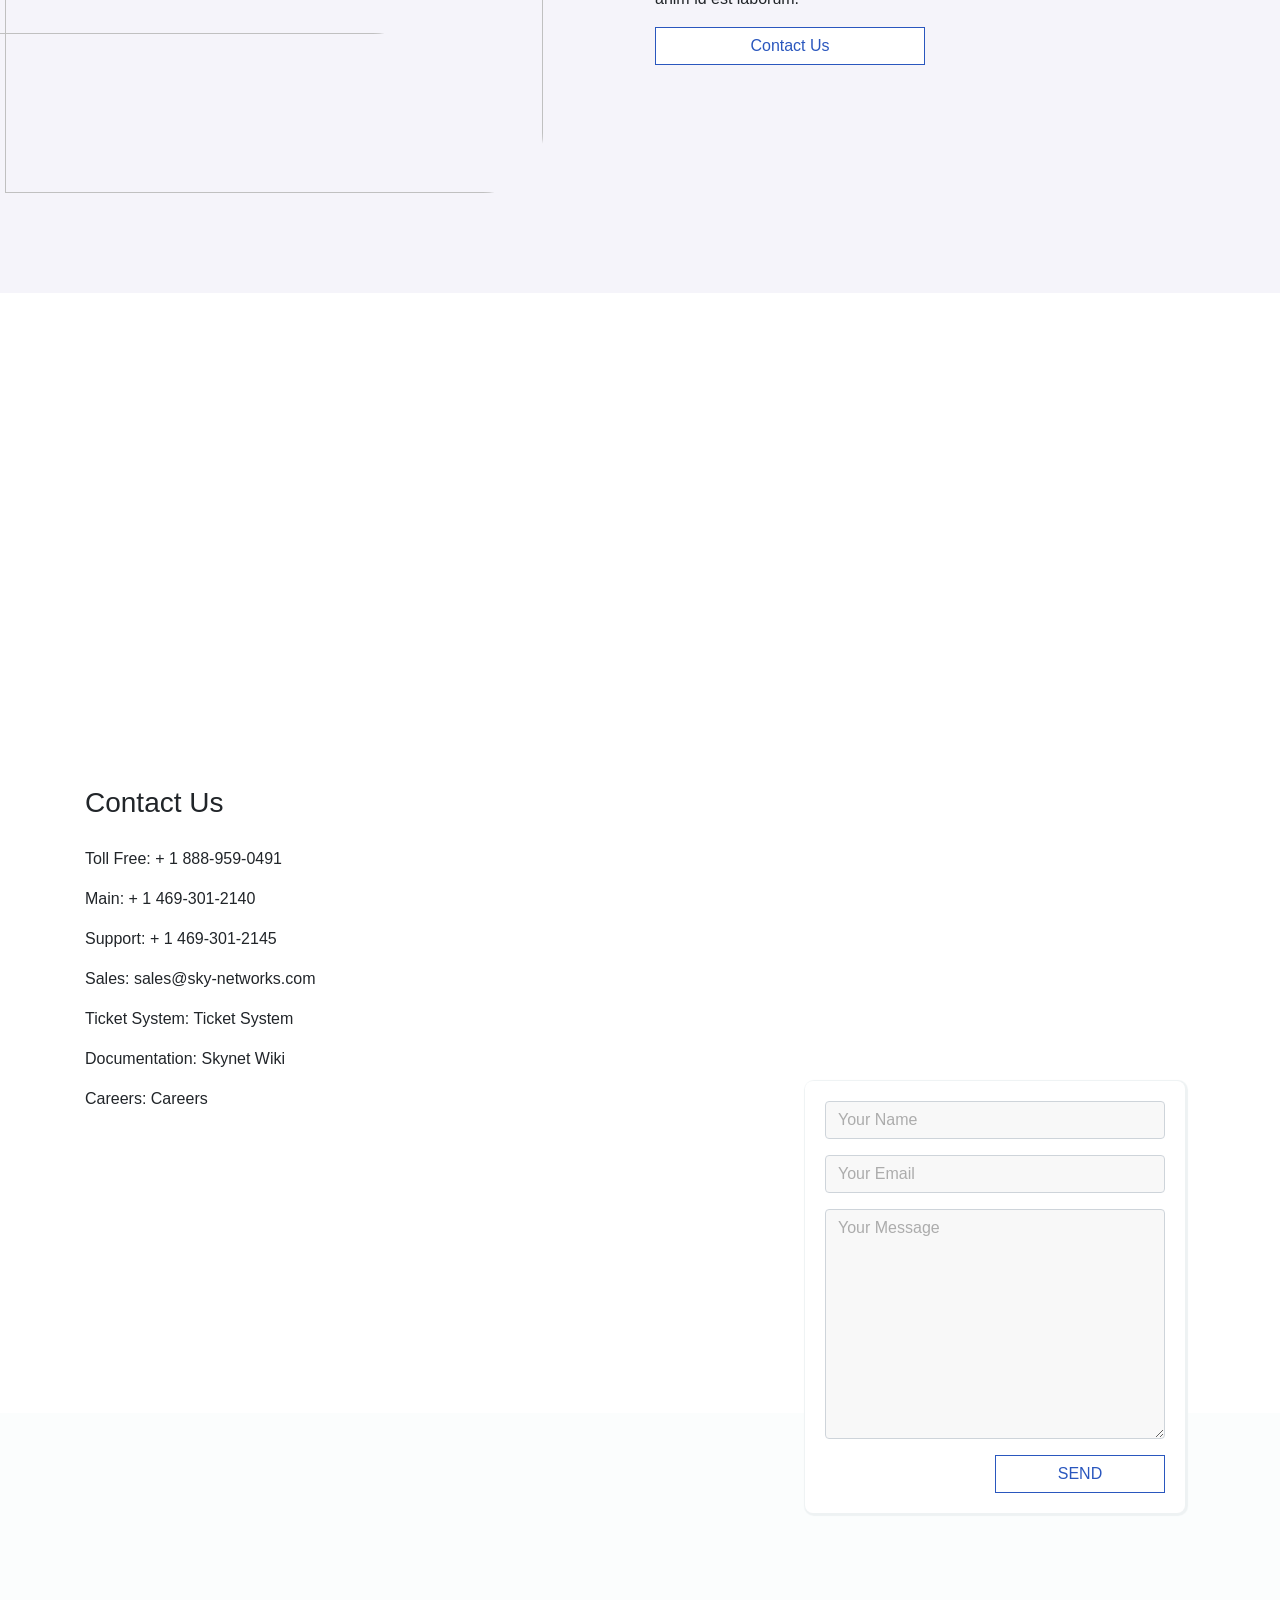
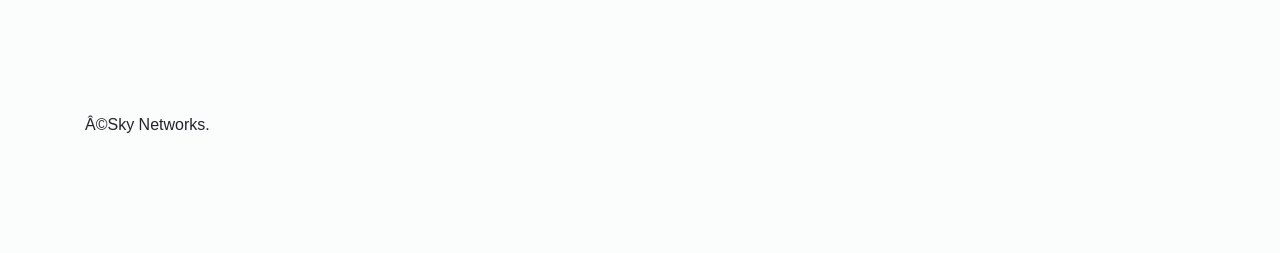
==== commit b34b114c: "add round separator" ====
--- a/index.html
+++ b/index.html
@@ -10,12 +10,15 @@
 <body>
 
 
-	<div class="hero-wrapper">
-		<div class="container"> 
-			<h1>The Sky <br>Is No Limit</h1>
-            <p>With decades of industry experience our engineers<br>are ready to provide solutions and support tailored to your specific needs.</p>
+<div class="hero-wrapper">
+	<div class="container"> 
+		<h1>The Sky <br>Is No Limit</h1>
+        <p>With decades of industry experience our engineers<br>are ready to provide solutions and support tailored to your specific needs.</p>
+	</div>
+	<div class="separator-bottom">
+		<svg class="seperator" xmlns="http://www.w3.org/2000/svg" width="100%" height="58" viewBox="0 0 2800 109"><title>round-seperator</title><path d="M2800,0V109H0V0C0,59.5,626.81,107.73,1400,107.73S2800,59.5,2800,0Z" style="fill:#fff"/></svg>
 		</div>
-    </div>     
+</div>     
 
 
 <div class="products-wrapper">
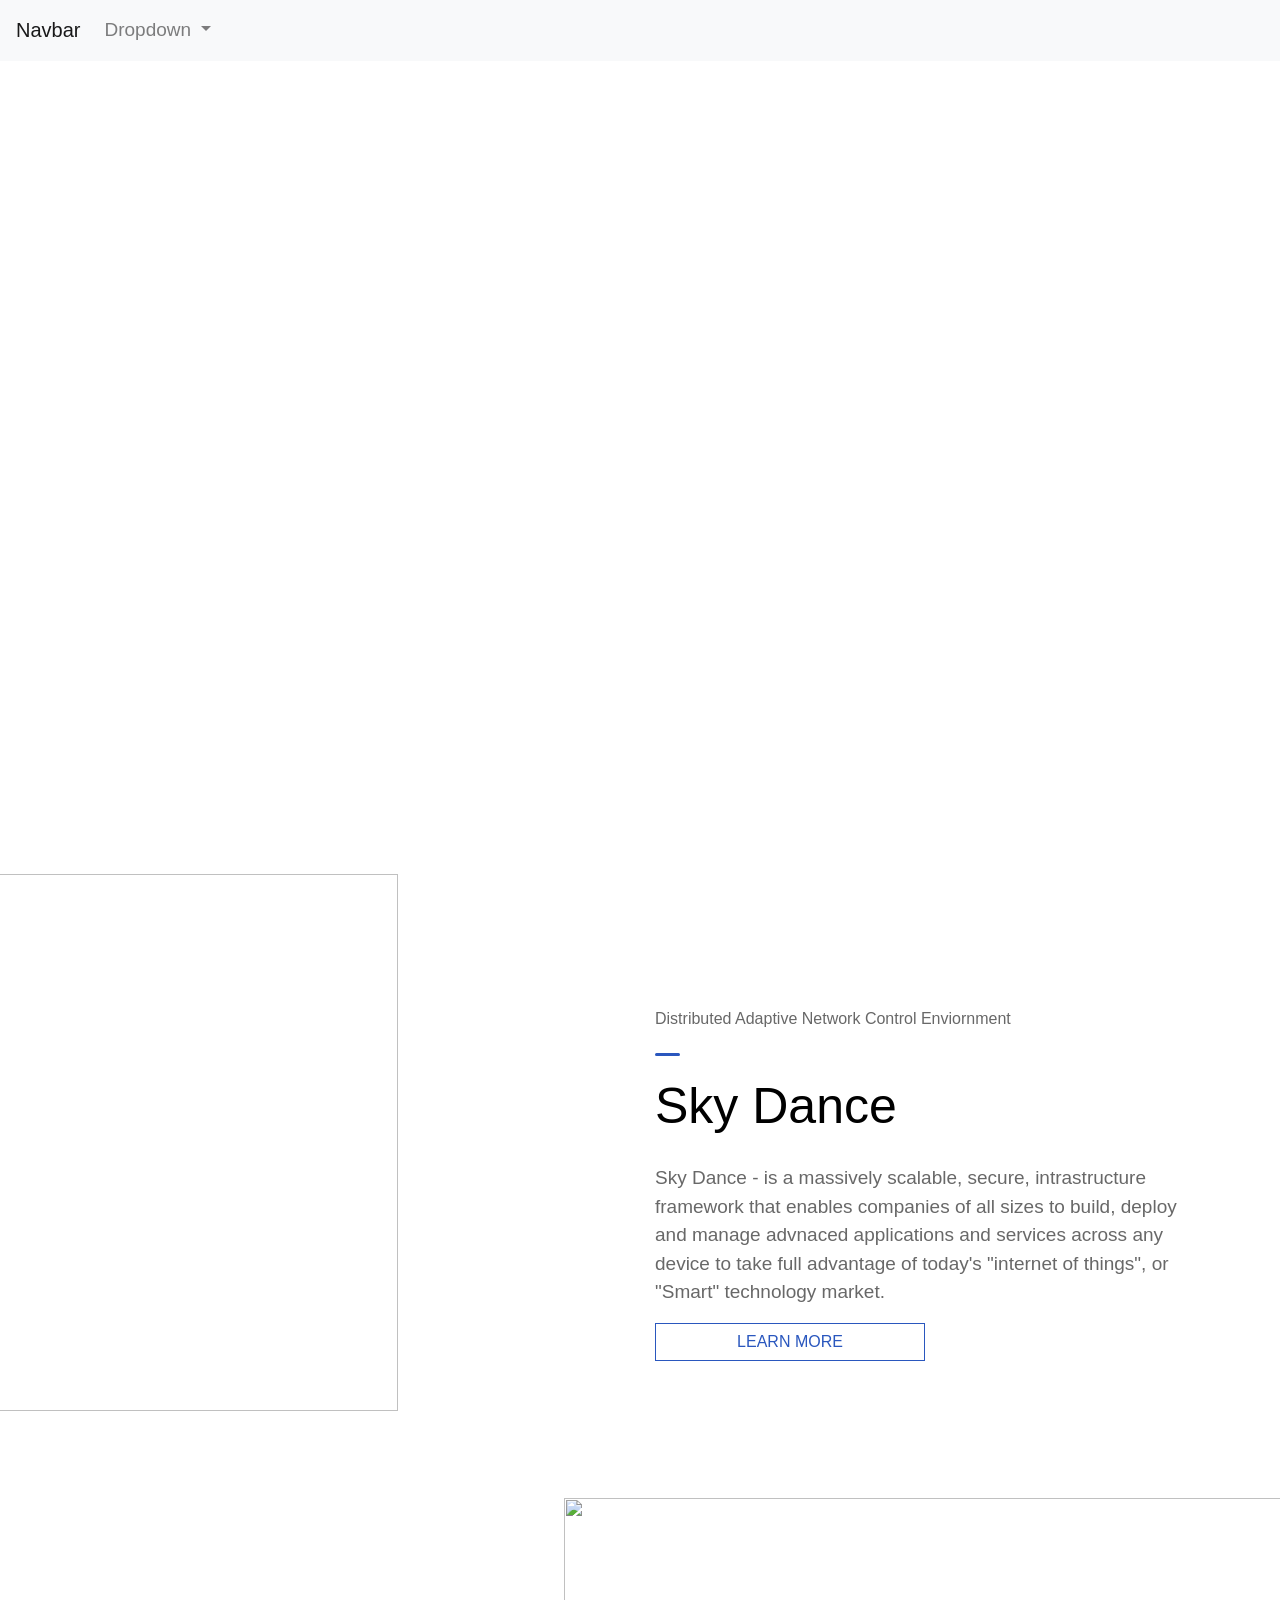
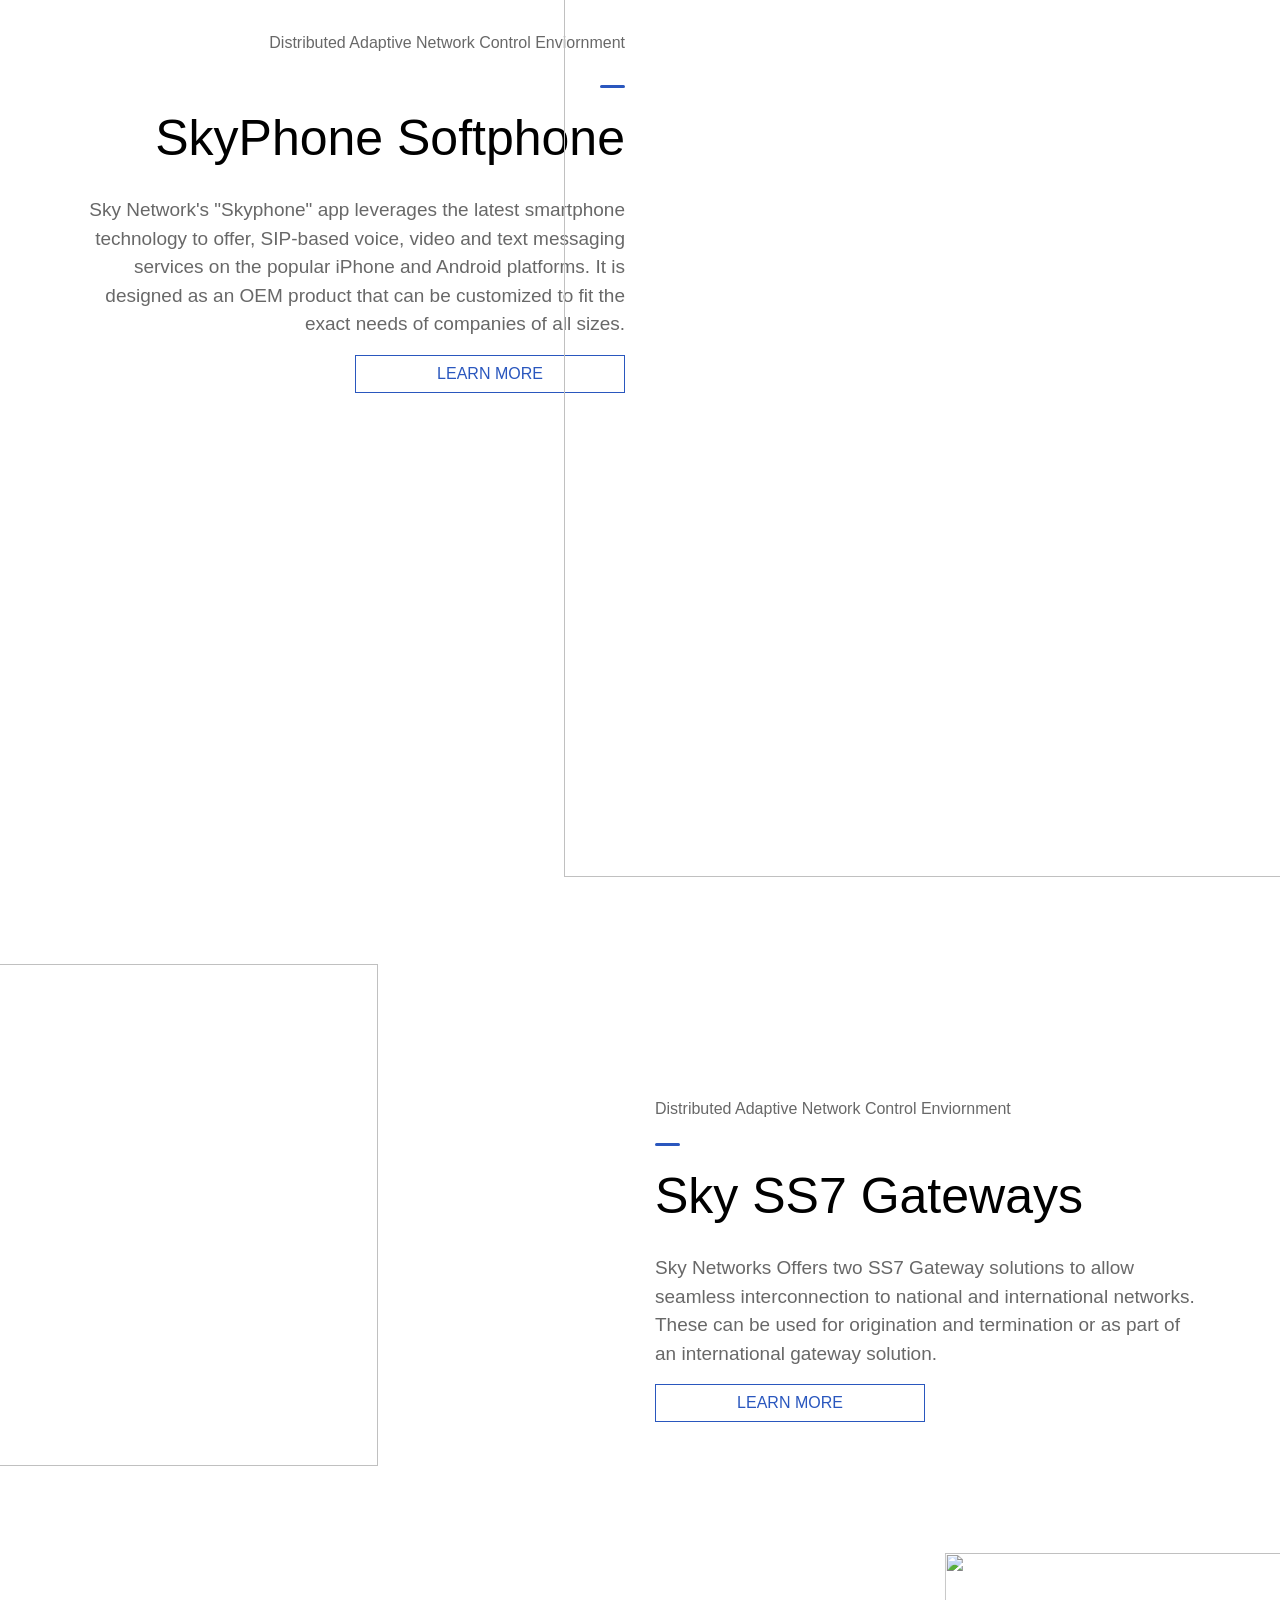
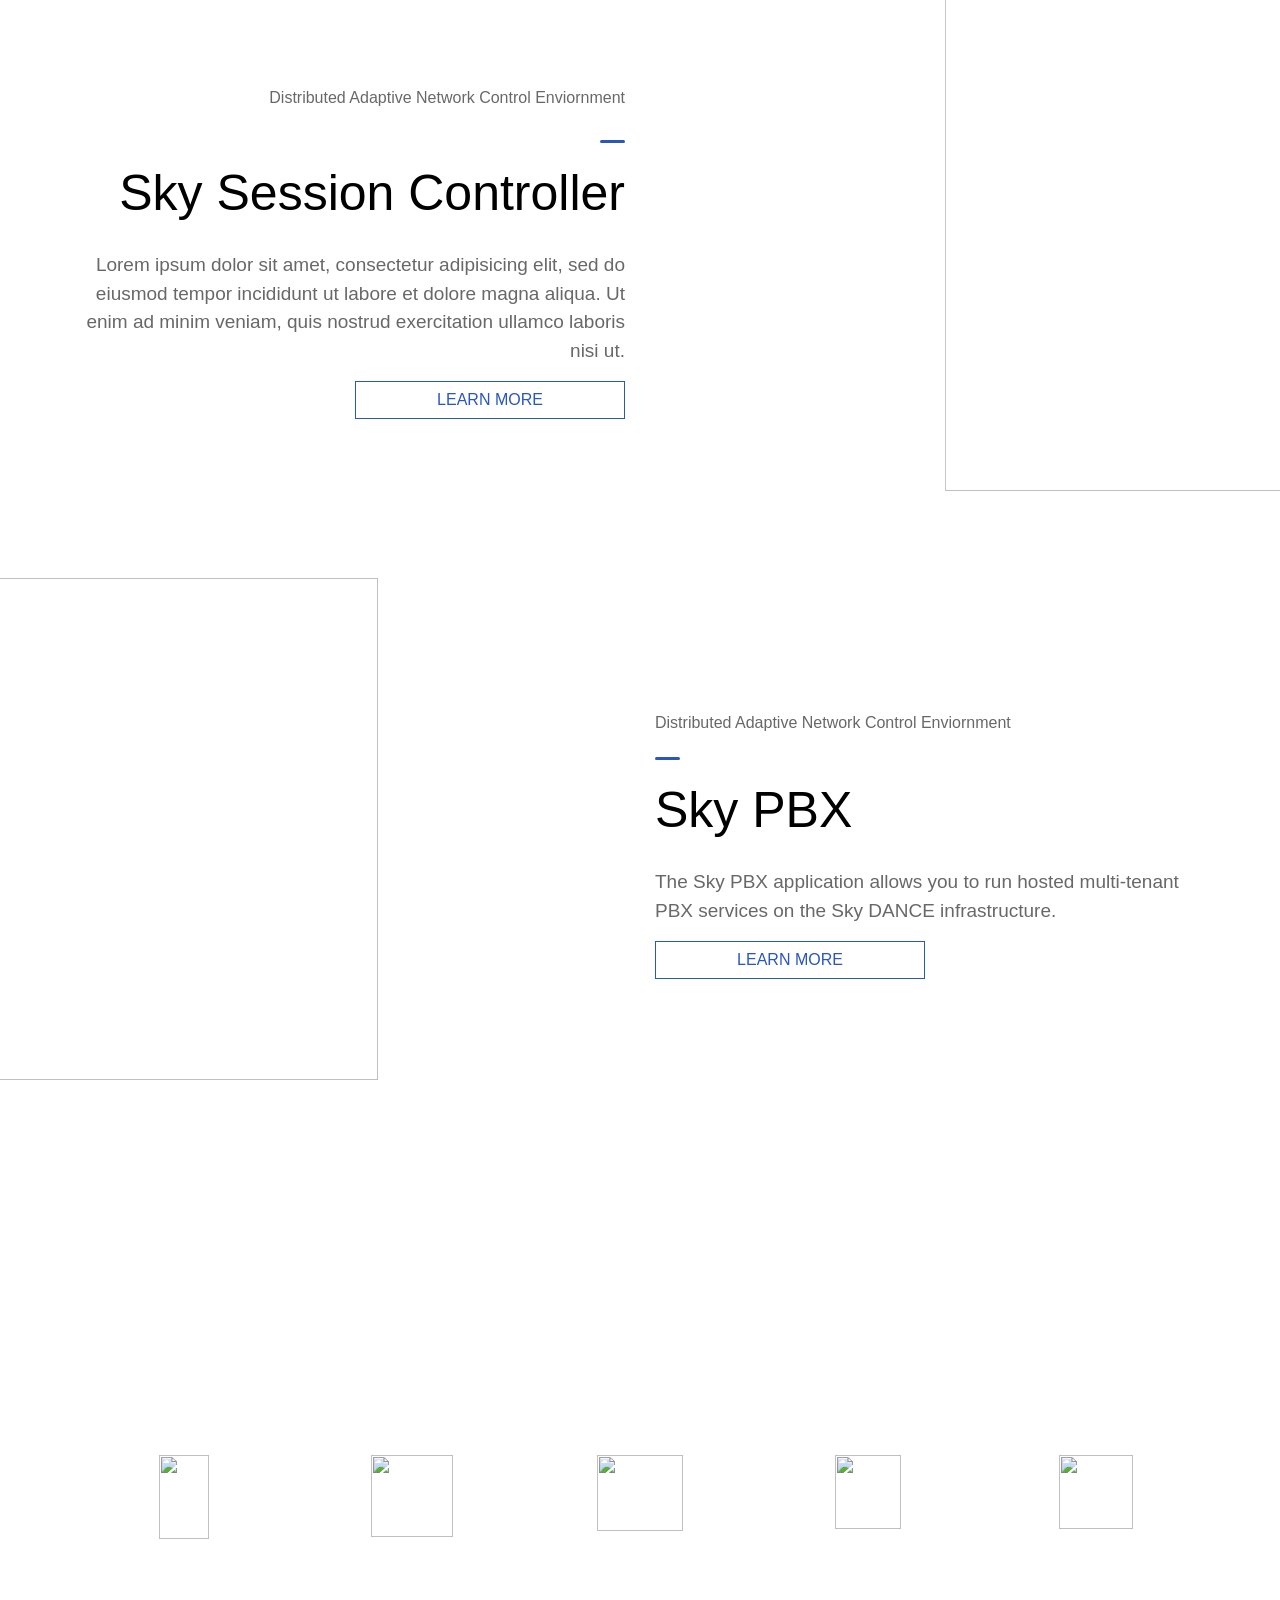
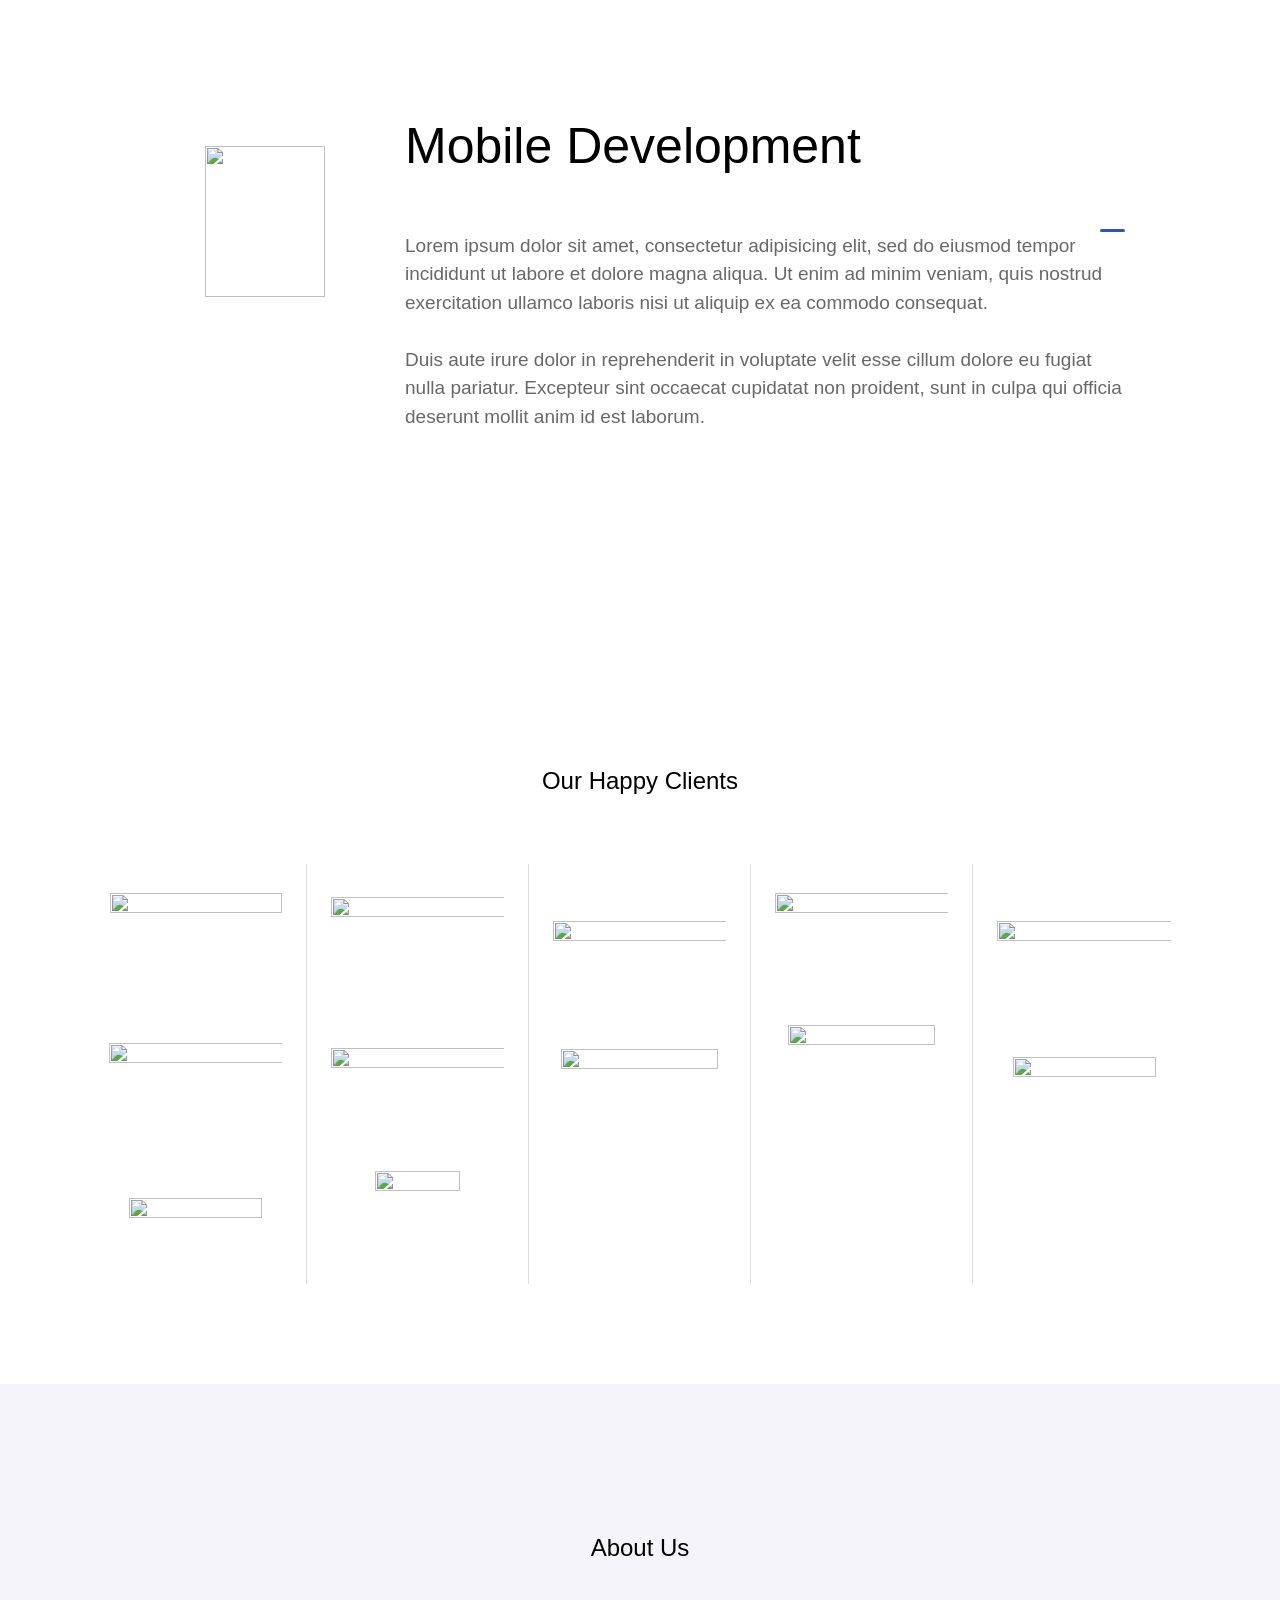
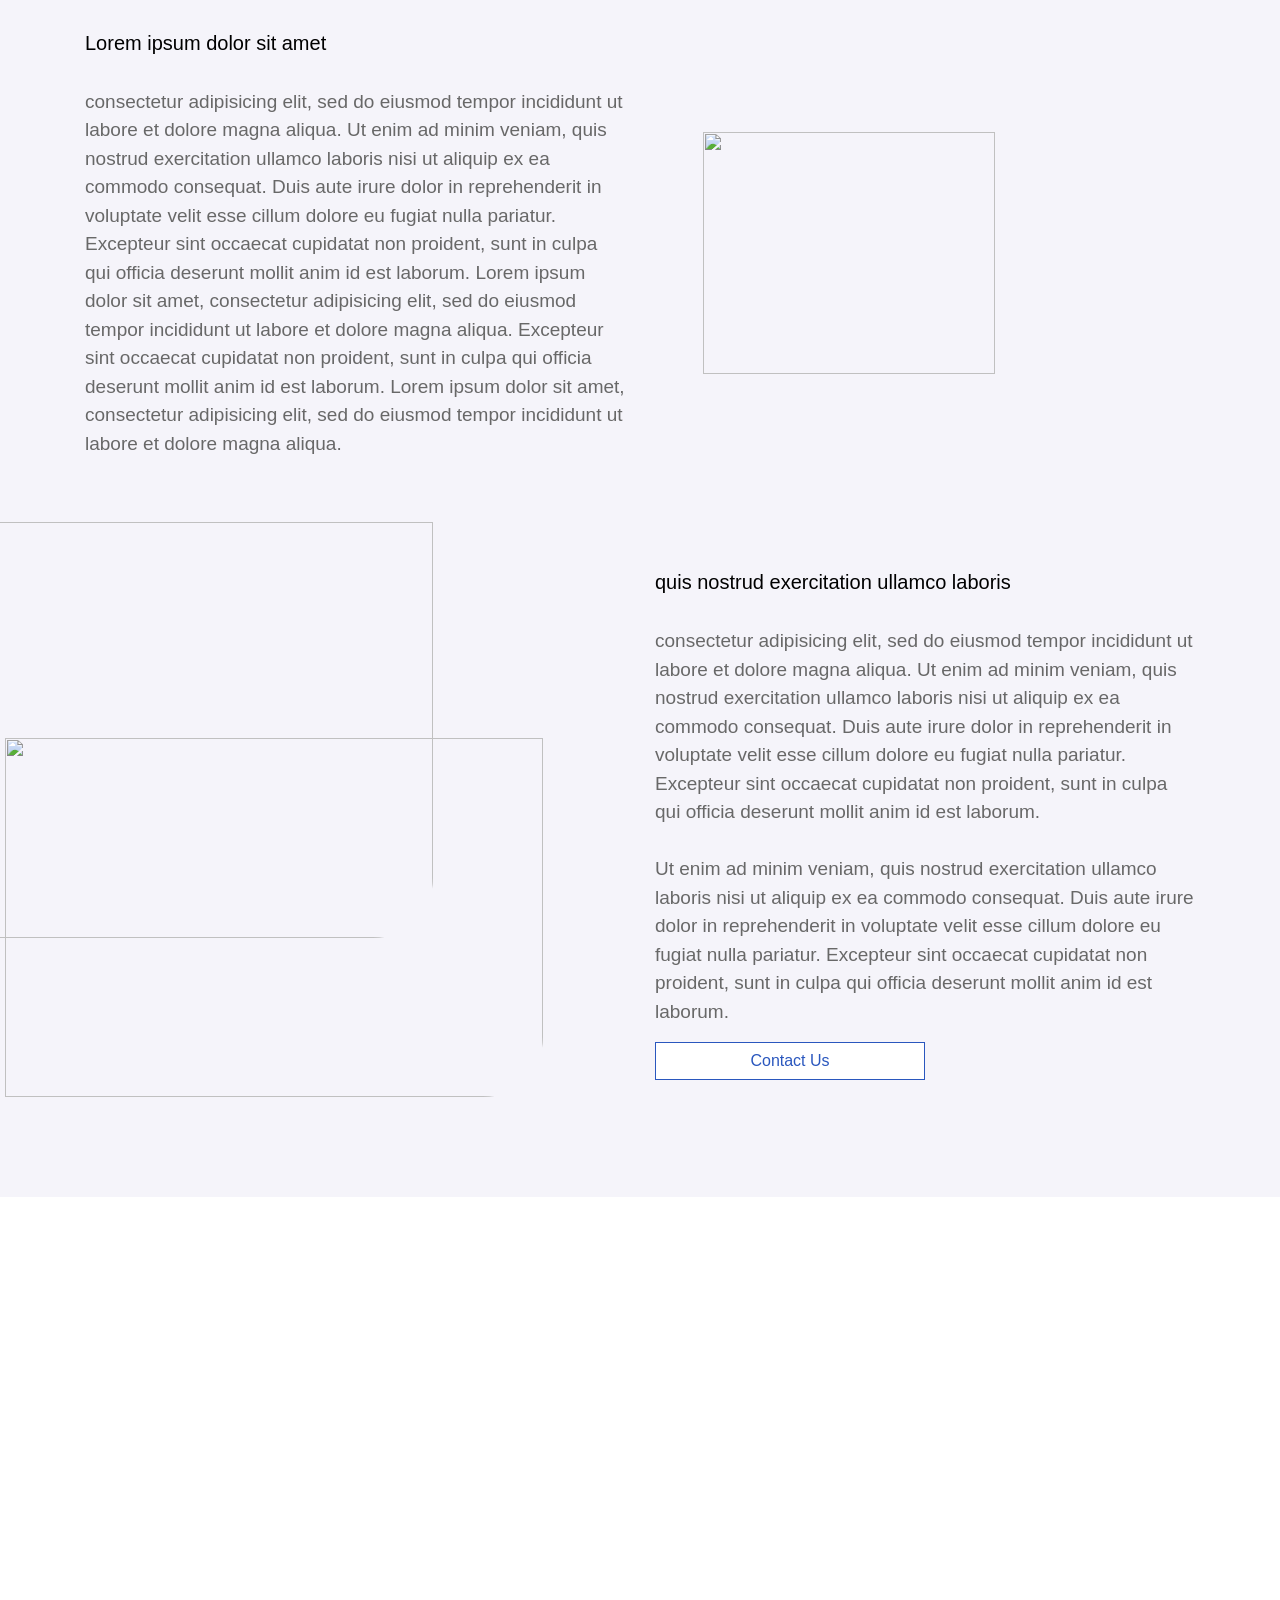
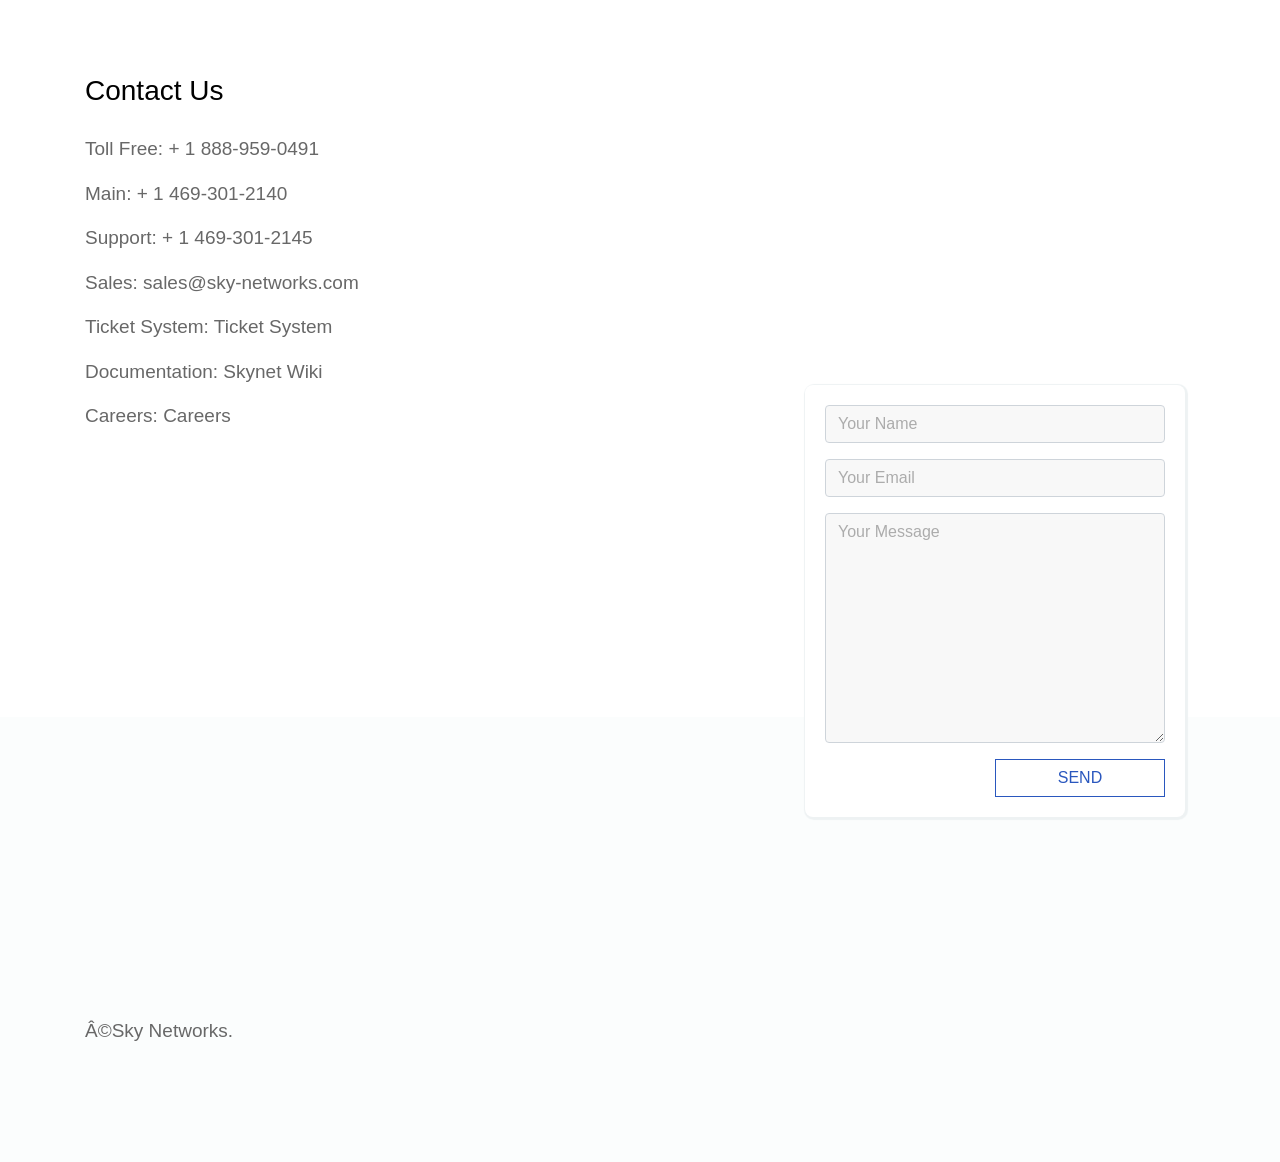
==== commit 78d2fce8: "working on styling nav bar" ====
--- a/index.html
+++ b/index.html
@@ -9,6 +9,27 @@
 </head>
 <body>
 
+<nav class="navbar navbar-expand-lg navbar-light bg-light">
+  <a class="navbar-brand" href="#">Navbar</a>
+  <button class="navbar-toggler" type="button" data-toggle="collapse" data-target="#navbarSupportedContent" aria-controls="navbarSupportedContent" aria-expanded="false" aria-label="Toggle navigation">
+    <span class="navbar-toggler-icon"></span>
+  </button>
+  <div class="collapse navbar-collapse" id="navbarSupportedContent">
+    <ul class="navbar-nav mr-auto">
+      <li class="nav-item dropdown">
+        <a class="nav-link dropdown-toggle" href="#" id="navbarDropdown" role="button" data-toggle="dropdown" aria-haspopup="true" aria-expanded="false">
+          Dropdown
+        </a>
+        <div class="dropdown-menu" aria-labelledby="navbarDropdown">
+          <a class="dropdown-item" href="#">Action</a>
+          <a class="dropdown-item" href="#">Another action</a>
+          <div class="dropdown-divider"></div>
+          <a class="dropdown-item" href="#">Something else here</a>
+        </div>
+      </li>
+    </ul>
+  </div>
+</nav>
 
 <div class="hero-wrapper">
 	<div class="container"> 
@@ -18,8 +39,7 @@
 	<div class="separator-bottom">
 		<svg class="seperator" xmlns="http://www.w3.org/2000/svg" width="100%" height="58" viewBox="0 0 2800 109"><title>round-seperator</title><path d="M2800,0V109H0V0C0,59.5,626.81,107.73,1400,107.73S2800,59.5,2800,0Z" style="fill:#fff"/></svg>
 		</div>
-</div>     
-
+</div>
 
 <div class="products-wrapper">
     <div class="container">
@@ -29,6 +49,7 @@
                     </div>            
                     <div class="col-md-6">
                         <h6>Distributed Adaptive Network Control Enviornment</h6>
+                        <span class="span-line"></span>
                         <h2>Sky Dance</h2>
                         <p>Sky Dance - is a massively scalable, secure, intrastructure framework that enables companies of all sizes to build, deploy and manage advnaced applications and services across any device to take full advantage of today's "internet of things", or "Smart" technology market.</p>
                         <button type="submit" class="btn btn-default">LEARN MORE</button>
@@ -37,6 +58,8 @@
         <div class="products-wrapper-skyphone row">
             <div class="col-md-6 text-right">
                 <h6>Distributed Adaptive Network Control Enviornment</h6>
+                <span class="span-line span-line-float"></span>
+                <div style="clear: both;"></div>
                 <h2>SkyPhone Softphone</h2>
                 <p>Sky Network's "Skyphone" app leverages the latest smartphone technology to offer, SIP-based voice, video and text messaging services on the popular iPhone and Android platforms. It is designed as an OEM product that can be customized to fit the exact needs of companies of all sizes.</p>
                 <button type="submit" class="btn btn-block">LEARN MORE</button>
@@ -51,6 +74,7 @@
                     </div>            
                     <div class="col-md-6">
                         <h6>Distributed Adaptive Network Control Enviornment</h6>
+                        <span class="span-line"></span>
                         <h2>Sky SS7 Gateways</h2>
                         <p>Sky Networks Offers two SS7 Gateway solutions to allow seamless interconnection to national and international networks. These can be used for origination and termination or as part of an international gateway solution.</p>
                         <button type="submit" class="btn btn-default">LEARN MORE</button>
@@ -59,6 +83,8 @@
         <div class="products-wrapper-txt-left row">
             <div class="col-md-6 text-right">
                 <h6>Distributed Adaptive Network Control Enviornment</h6>
+                <span class="span-line span-line-float"></span>
+                <div style="clear: both;"></div>
                 <h2>Sky Session Controller</h2>
                 <p>Lorem ipsum dolor sit amet, consectetur adipisicing elit, sed do eiusmod
                 tempor incididunt ut labore et dolore magna aliqua. Ut enim ad minim veniam,
@@ -75,6 +101,7 @@
                     </div>            
                     <div class="col-md-6">
                         <h6>Distributed Adaptive Network Control Enviornment</h6>
+                                <span class="span-line"></span>
                         <h2>Sky PBX</h2>
                         <p>The Sky PBX application allows you to run hosted multi-tenant PBX services on the Sky DANCE infrastructure.</p>
                         <button type="submit" class="btn btn-default">LEARN MORE</button>
@@ -102,6 +129,8 @@
              </div>
             <div class="col-lg-9">
                 <h2>Mobile Development</h2>
+                <span class="span-line span-line-float"></span>
+                <div style="clear: both;"></div>
                 <p>Lorem ipsum dolor sit amet, consectetur adipisicing elit, sed do eiusmod
                 tempor incididunt ut labore et dolore magna aliqua. Ut enim ad minim veniam,
                 quis nostrud exercitation ullamco laboris nisi ut aliquip ex ea commodo
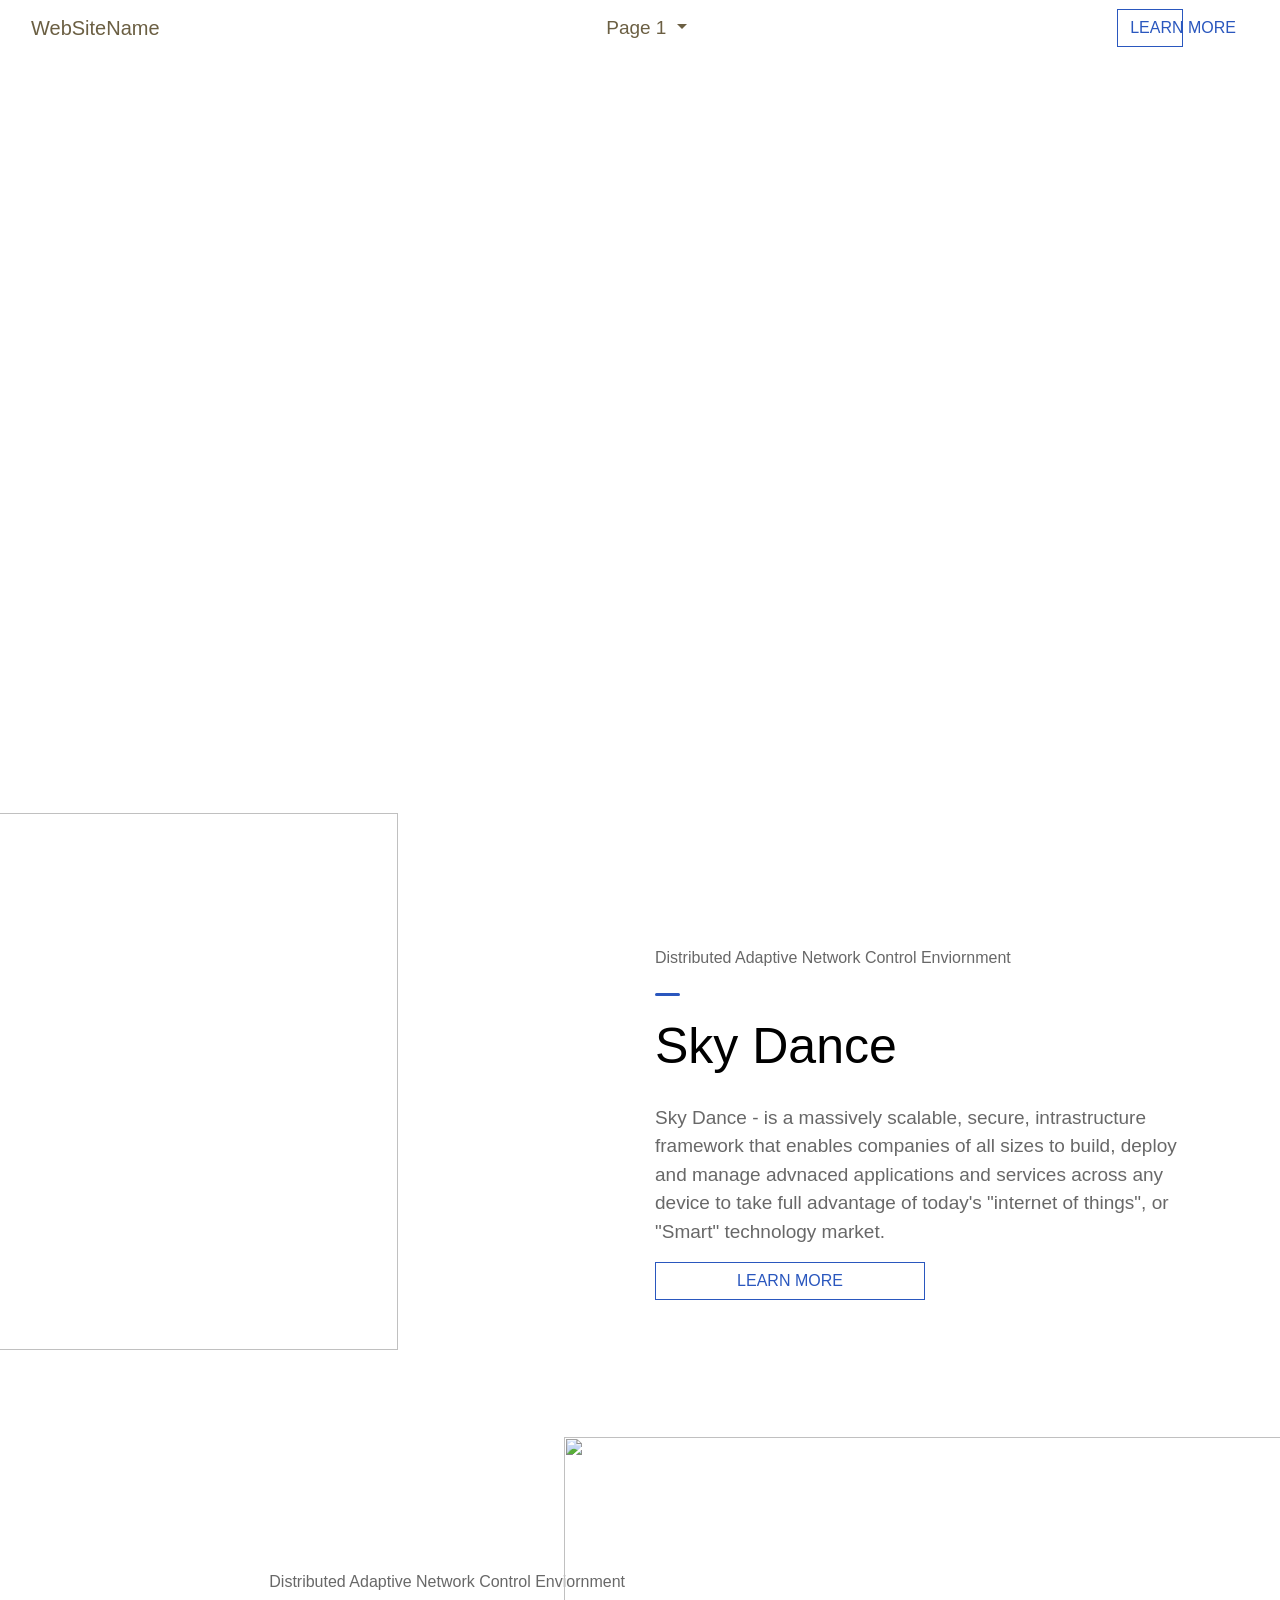
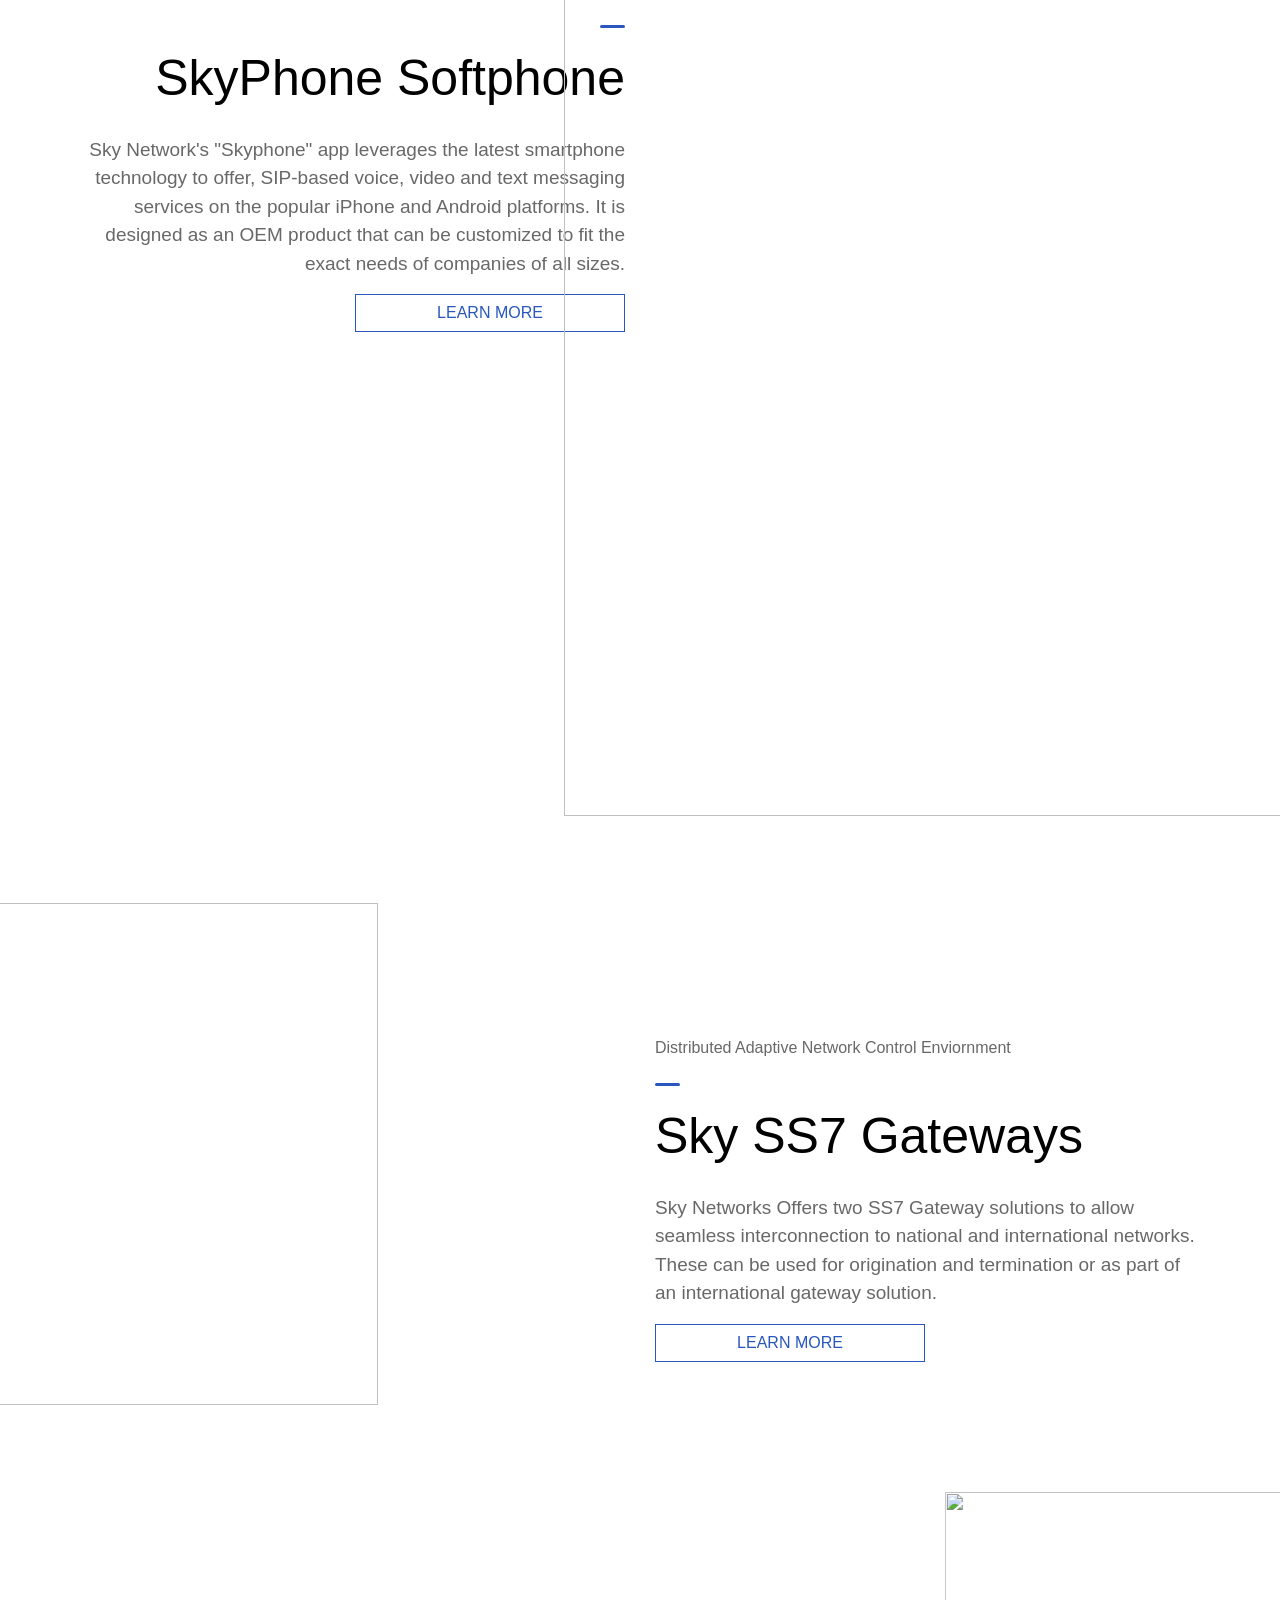
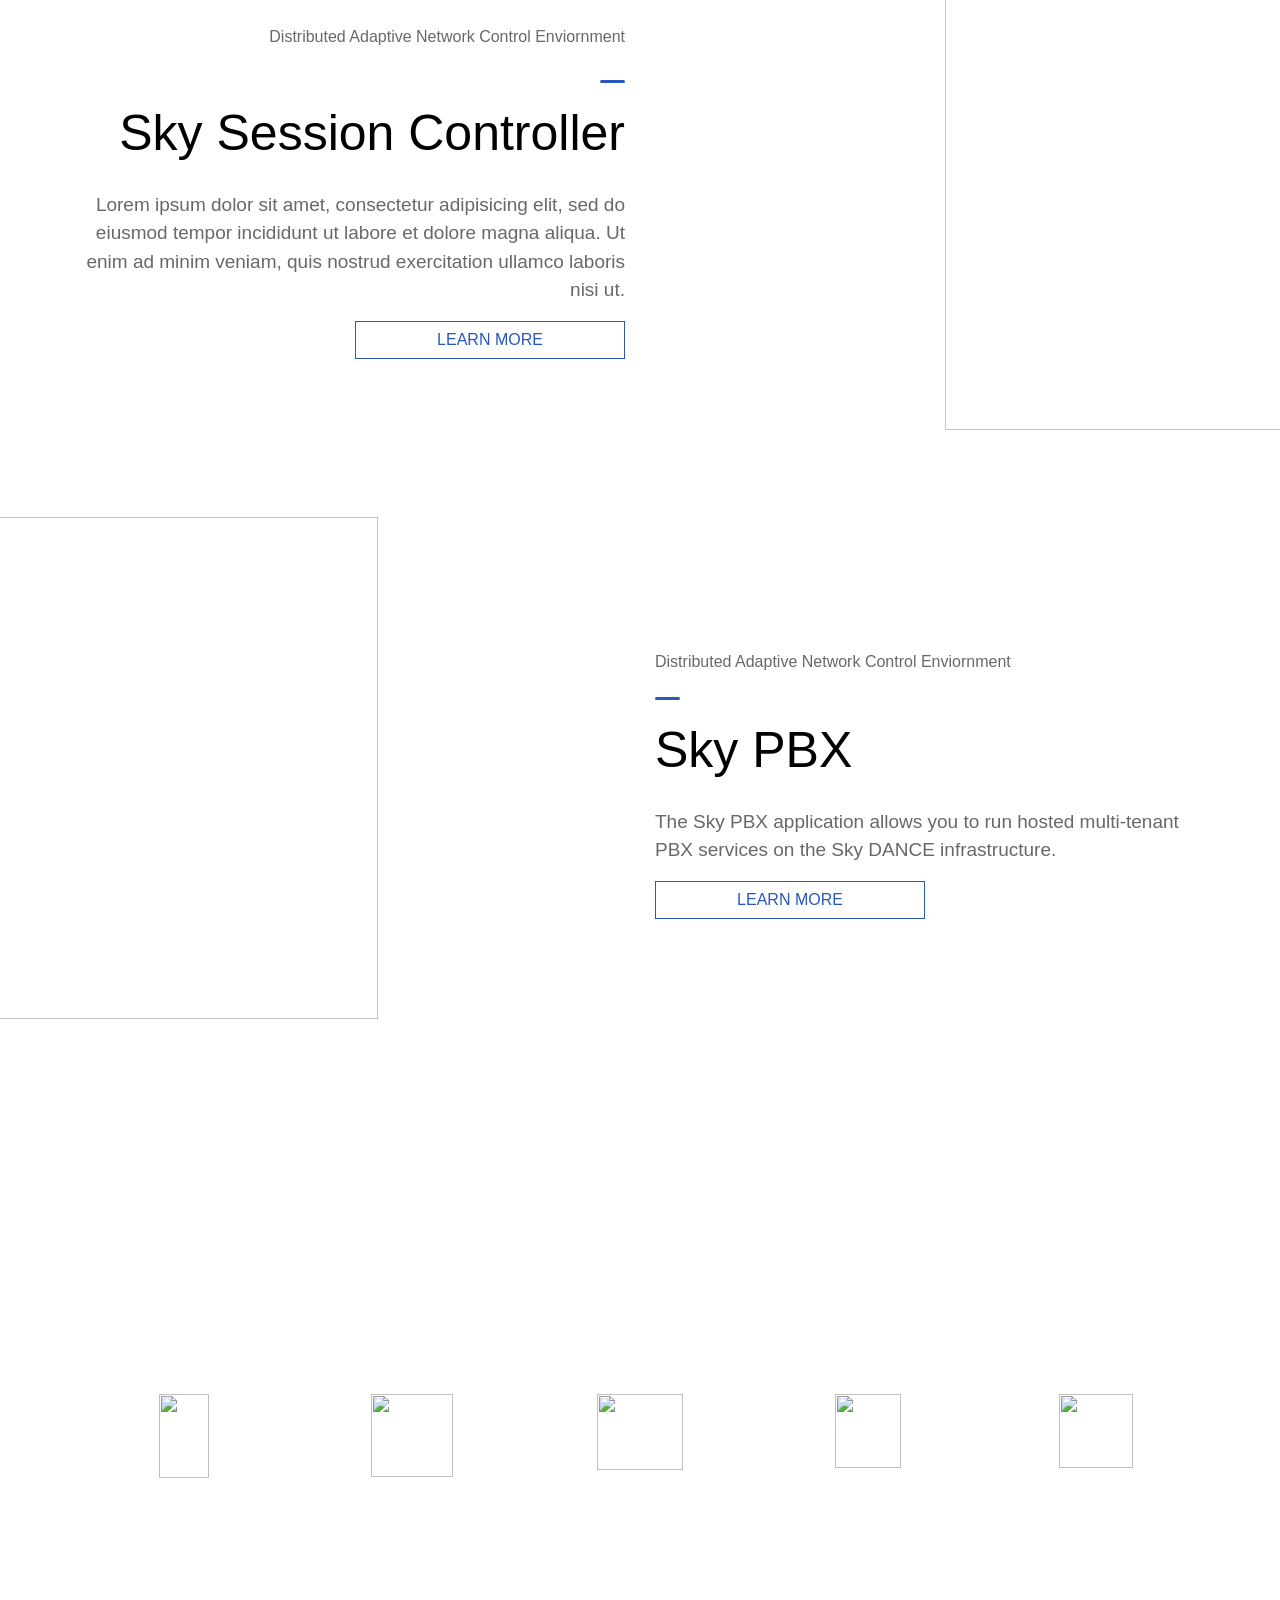
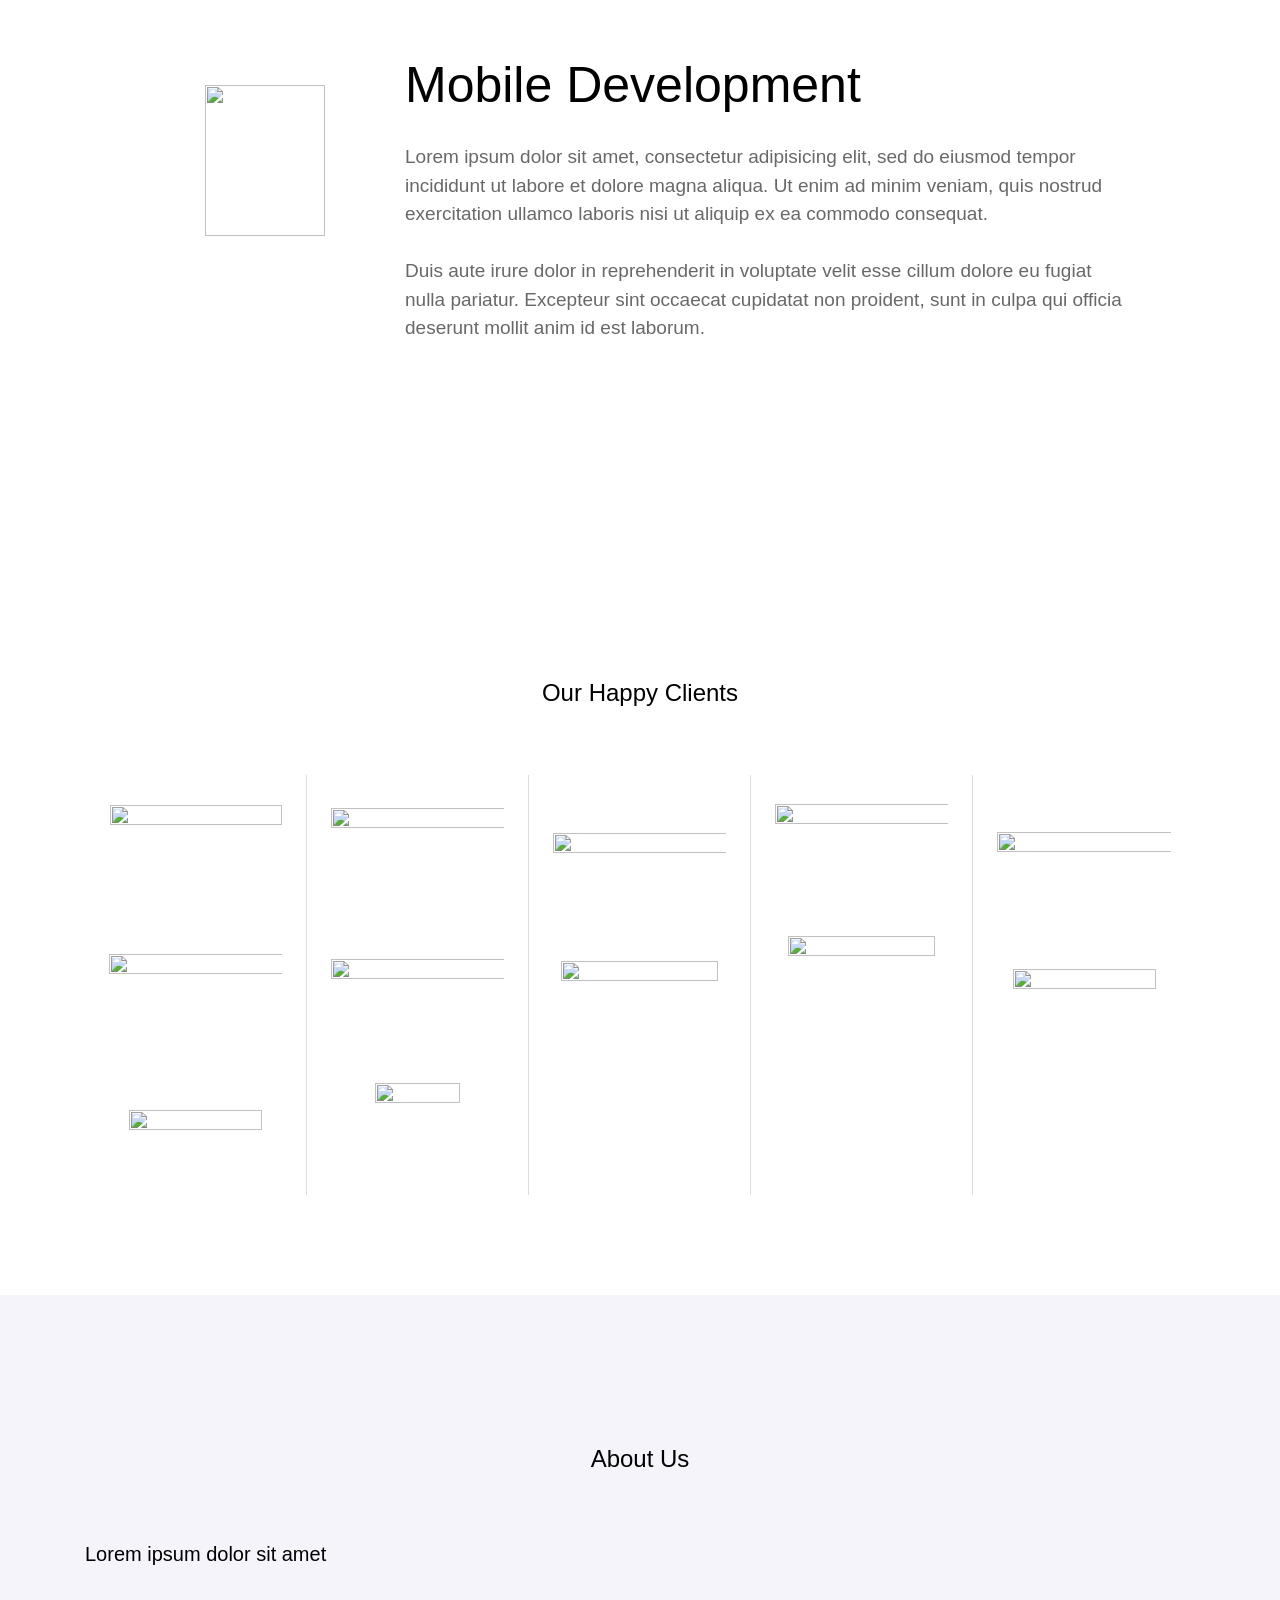
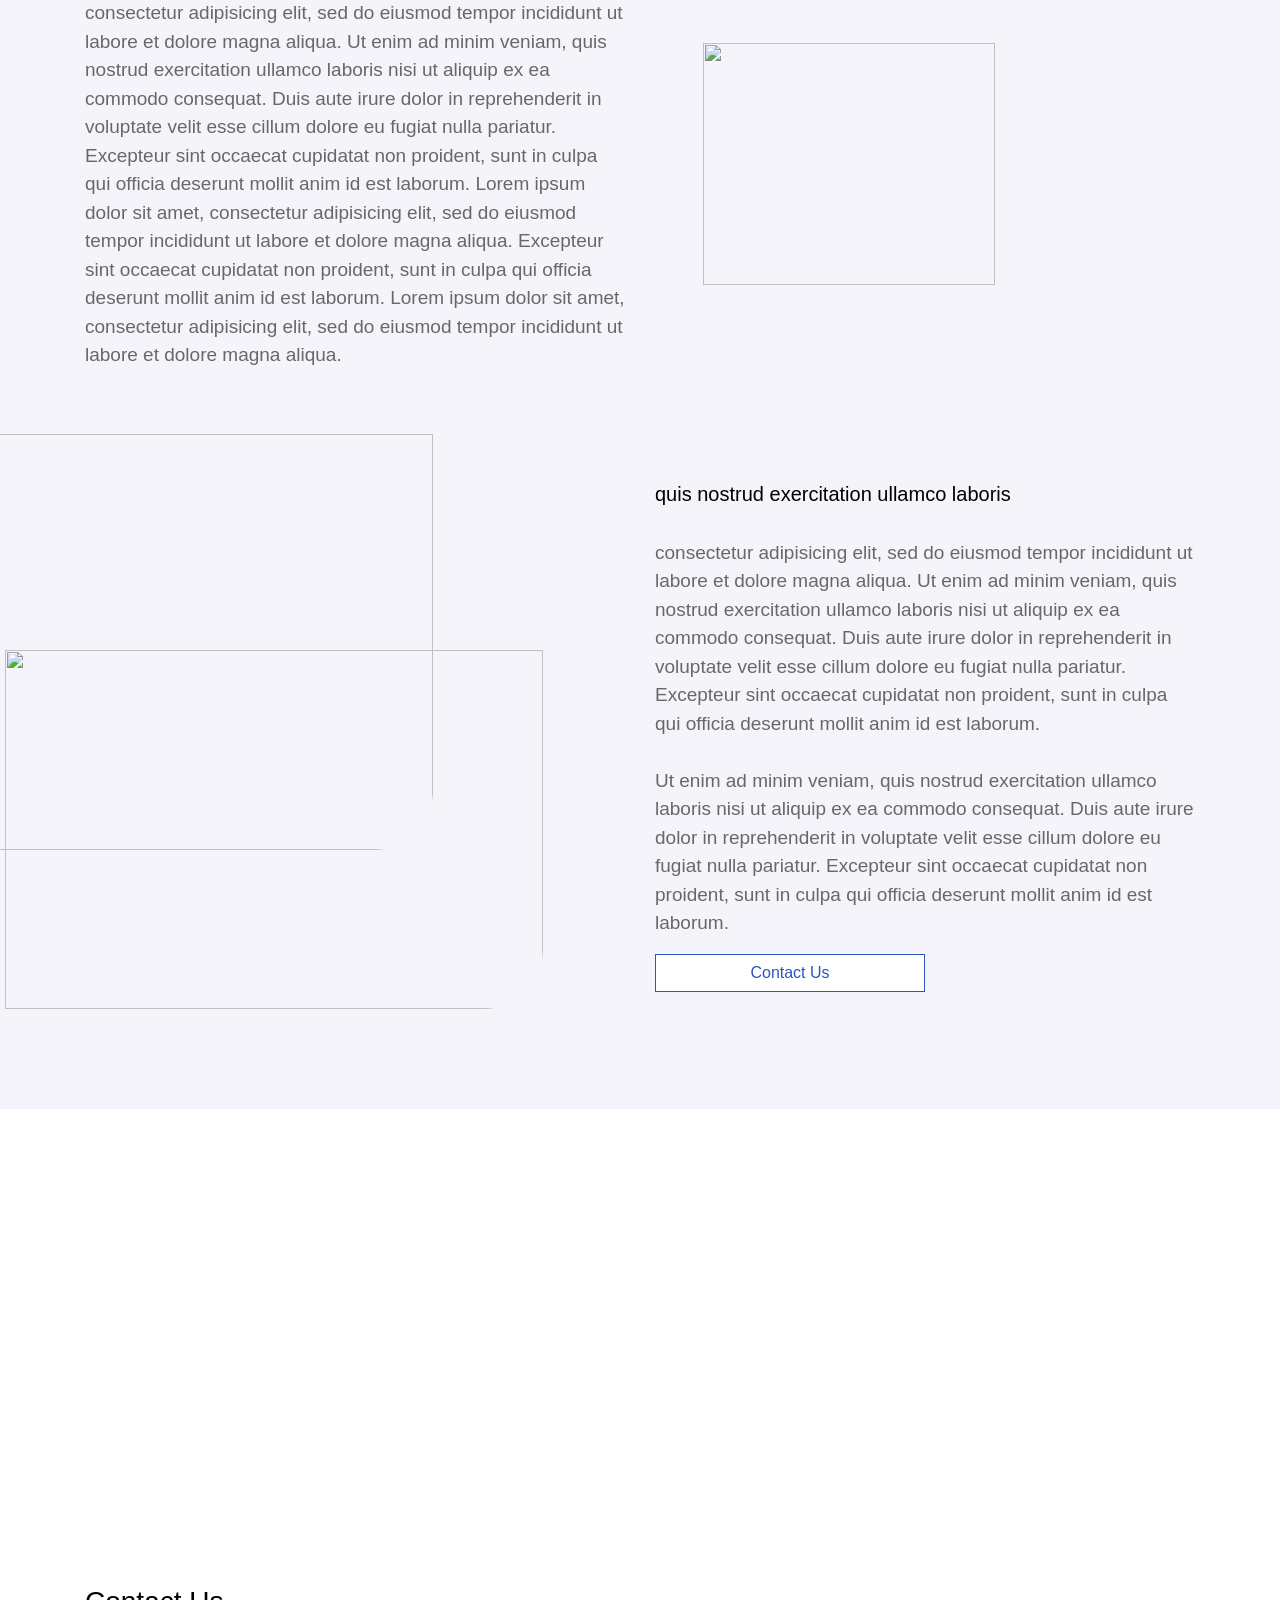
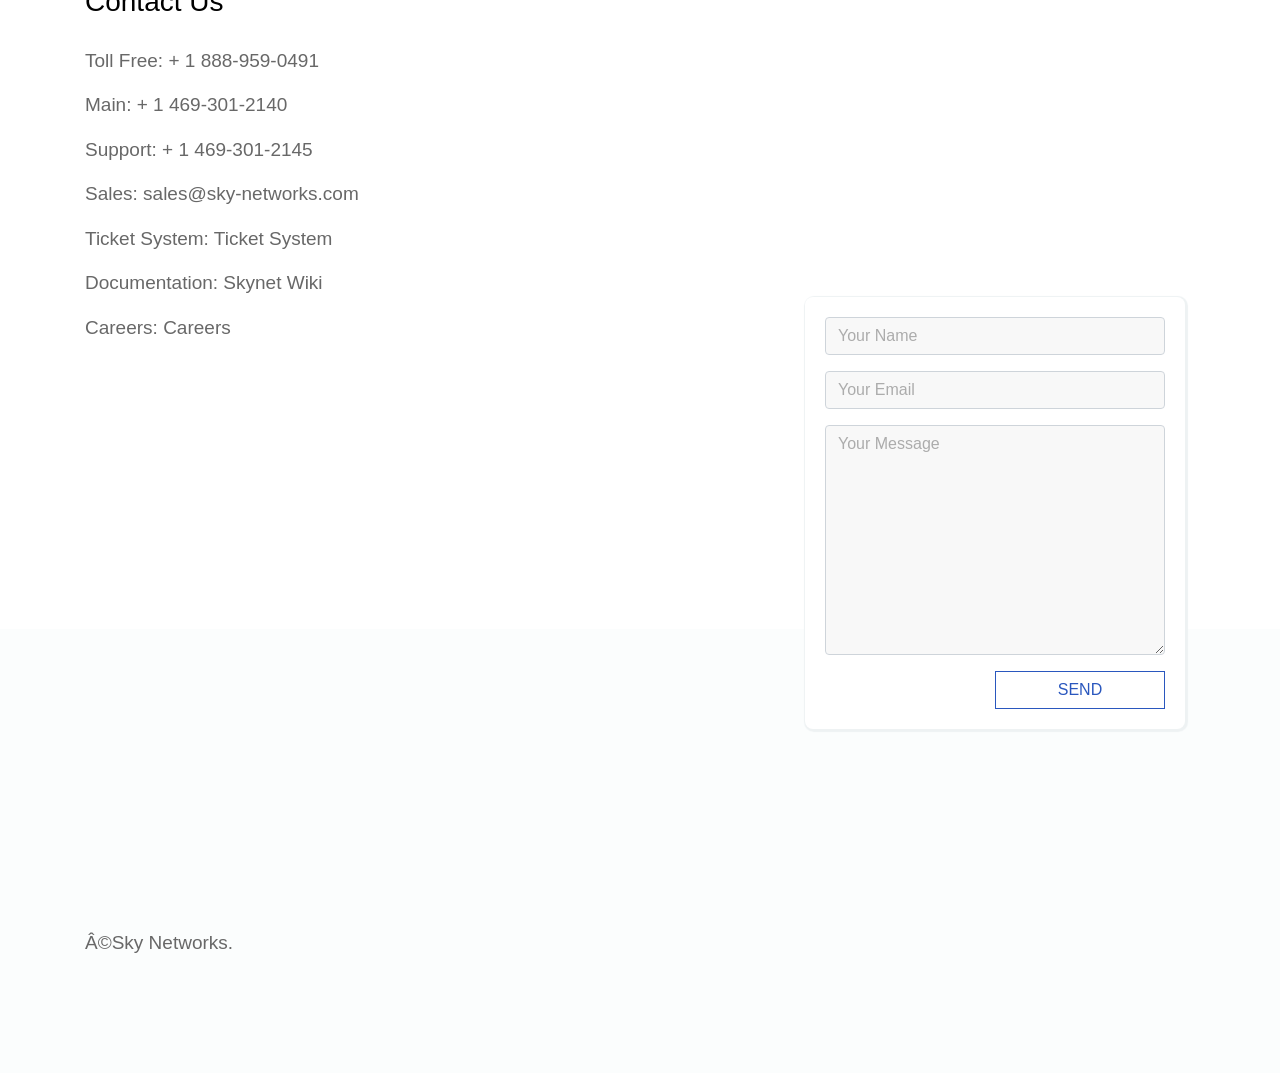
==== commit 392bd0da: "working on navbar format" ====
--- a/index.html
+++ b/index.html
@@ -9,27 +9,55 @@
 </head>
 <body>
 
-<nav class="navbar navbar-expand-lg navbar-light bg-light">
-  <a class="navbar-brand" href="#">Navbar</a>
-  <button class="navbar-toggler" type="button" data-toggle="collapse" data-target="#navbarSupportedContent" aria-controls="navbarSupportedContent" aria-expanded="false" aria-label="Toggle navigation">
-    <span class="navbar-toggler-icon"></span>
-  </button>
-  <div class="collapse navbar-collapse" id="navbarSupportedContent">
-    <ul class="navbar-nav mr-auto">
-      <li class="nav-item dropdown">
-        <a class="nav-link dropdown-toggle" href="#" id="navbarDropdown" role="button" data-toggle="dropdown" aria-haspopup="true" aria-expanded="false">
-          Dropdown
-        </a>
-        <div class="dropdown-menu" aria-labelledby="navbarDropdown">
-          <a class="dropdown-item" href="#">Action</a>
-          <a class="dropdown-item" href="#">Another action</a>
-          <div class="dropdown-divider"></div>
-          <a class="dropdown-item" href="#">Something else here</a>
-        </div>
-      </li>
+<nav class="navbar fixed-top">
+  <div class="container-fluid">
+    <div class="navbar-header">
+      <a class="navbar-brand" href="#">WebSiteName</a>
+    </div>
+    <div>
+        <ul class="nav navbar-nav">
+          <li class="dropdown"><a class="dropdown-toggle" data-toggle="dropdown" href="#">Page 1 <span class="caret"></span></a>
+            <ul class="dropdown-menu">
+              <li><a href="#">Page 1-1</a></li>
+              <li><a href="#">Page 1-2</a></li>
+              <li><a href="#">Page 1-3</a></li>
+            </ul>
+          </li>
+        </ul>
+    </div>
+    <ul class="nav navbar-nav navbar-left">
+        <li>
+            <button type="submit" class="btn btn-default">LEARN MORE</button>
+        </li>
     </ul>
   </div>
 </nav>
+
+<!--     <nav class="navbar fixed-top navbar-expand-lg navbar-light bg-light justify-content-between">
+      <a class="navbar-brand" href="#">Navbar</a>
+      <button class="navbar-toggler" type="button" data-toggle="collapse" data-target="#navbarSupportedContent" aria-controls="navbarSupportedContent" aria-expanded="false" aria-label="Toggle navigation">
+        <span class="navbar-toggler-icon"></span>
+      </button>
+      <div class="collapse navbar-collapse" id="navbarSupportedContent">
+        <ul class="navbar-nav navbar-left mr-auto">
+          <li class="nav-item dropdown">
+            <a class="nav-link dropdown-toggle" href="#" id="navbarDropdown" role="button" data-toggle="dropdown" aria-haspopup="true" aria-expanded="false">
+              Dropdown
+            </a>
+            <div class="dropdown-menu" aria-labelledby="navbarDropdown">
+              <a class="dropdown-item" href="#">Action</a>
+              <a class="dropdown-item" href="#">Another action</a>
+              <div class="dropdown-divider"></div>
+              <a class="dropdown-item" href="#">Something else here</a>
+            </div>
+                <ul class="nav navbar-nav navbar-right">
+      <li><a href="#"><span class="glyphicon glyphicon-user"></span> Sign Up</a></li>
+      <li><a href="#"><span class="glyphicon glyphicon-log-in"></span> Login</a></li>
+                </ul>
+          </li>
+        </ul>
+      </div>
+    </nav> -->
 
 <div class="hero-wrapper">
 	<div class="container"> 
@@ -40,6 +68,7 @@
 		<svg class="seperator" xmlns="http://www.w3.org/2000/svg" width="100%" height="58" viewBox="0 0 2800 109"><title>round-seperator</title><path d="M2800,0V109H0V0C0,59.5,626.81,107.73,1400,107.73S2800,59.5,2800,0Z" style="fill:#fff"/></svg>
 		</div>
 </div>
+
 
 <div class="products-wrapper">
     <div class="container">
@@ -129,8 +158,6 @@
              </div>
             <div class="col-lg-9">
                 <h2>Mobile Development</h2>
-                <span class="span-line span-line-float"></span>
-                <div style="clear: both;"></div>
                 <p>Lorem ipsum dolor sit amet, consectetur adipisicing elit, sed do eiusmod
                 tempor incididunt ut labore et dolore magna aliqua. Ut enim ad minim veniam,
                 quis nostrud exercitation ullamco laboris nisi ut aliquip ex ea commodo
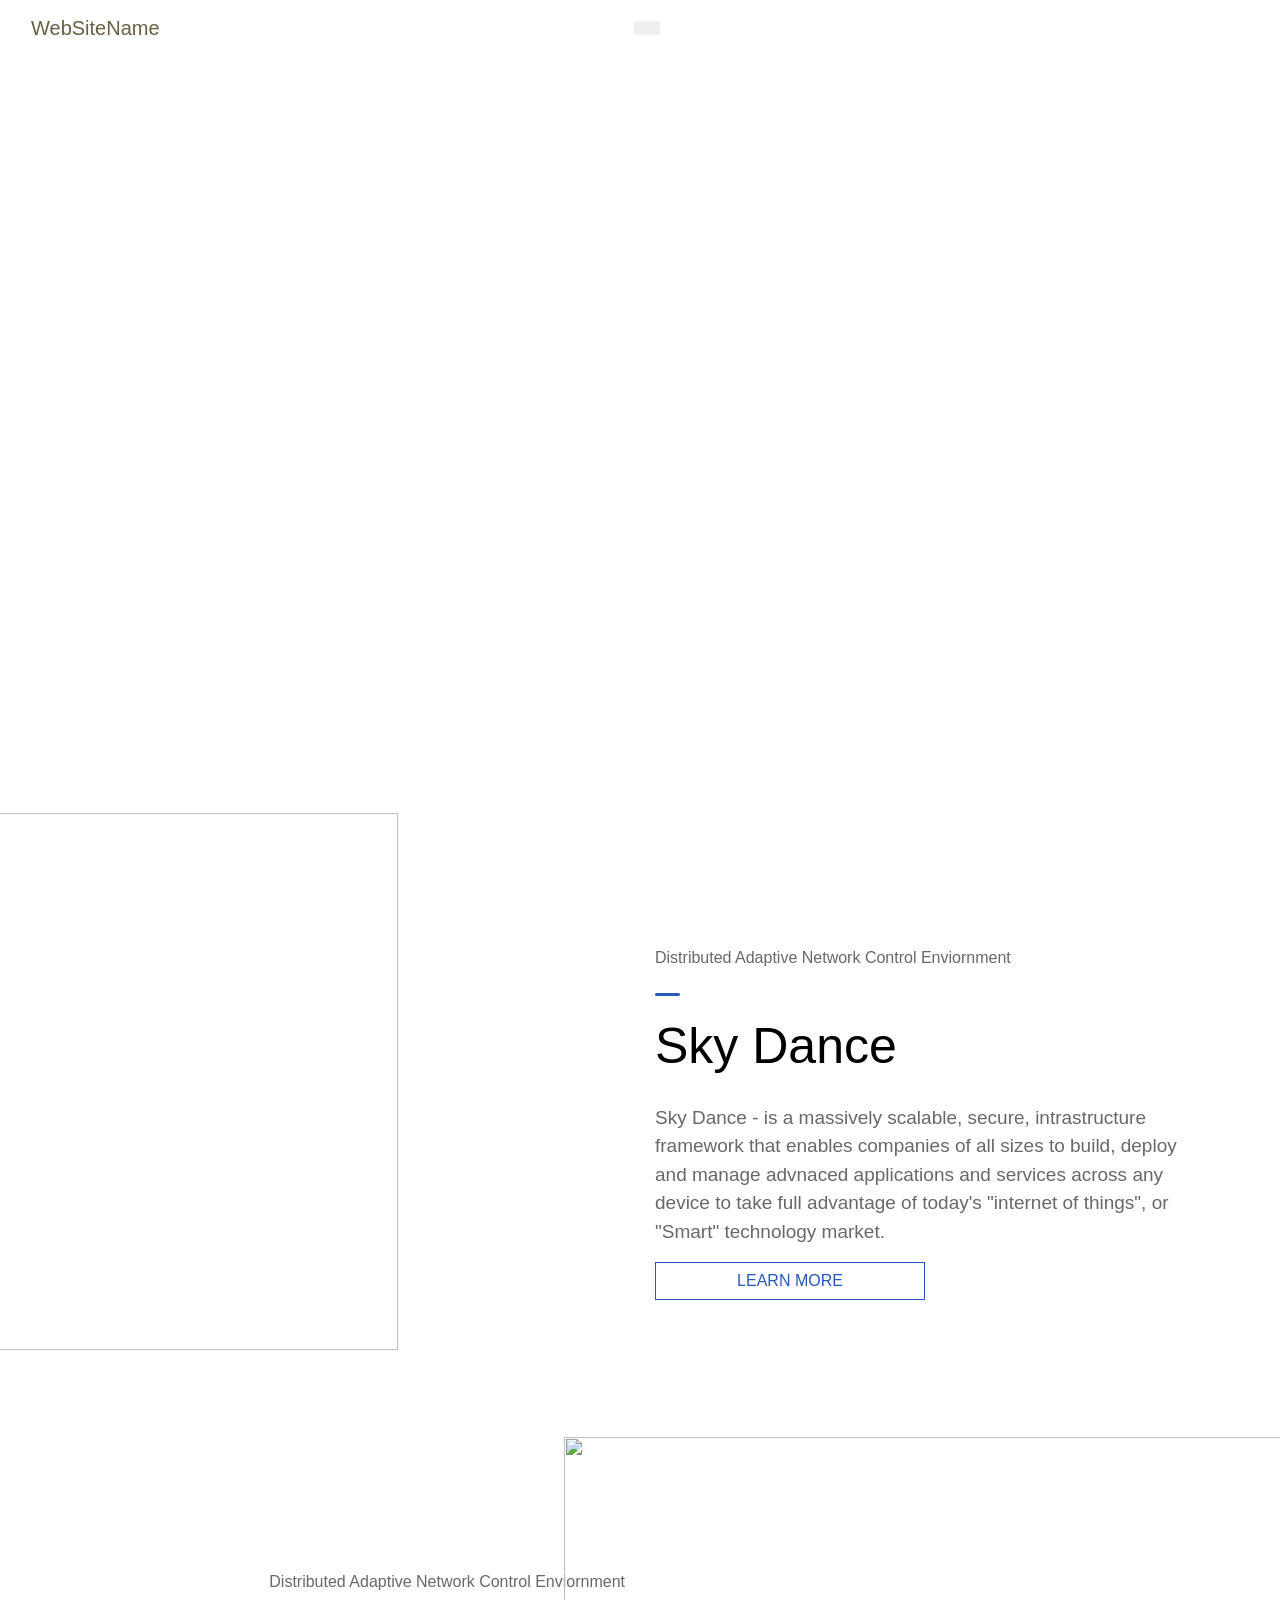
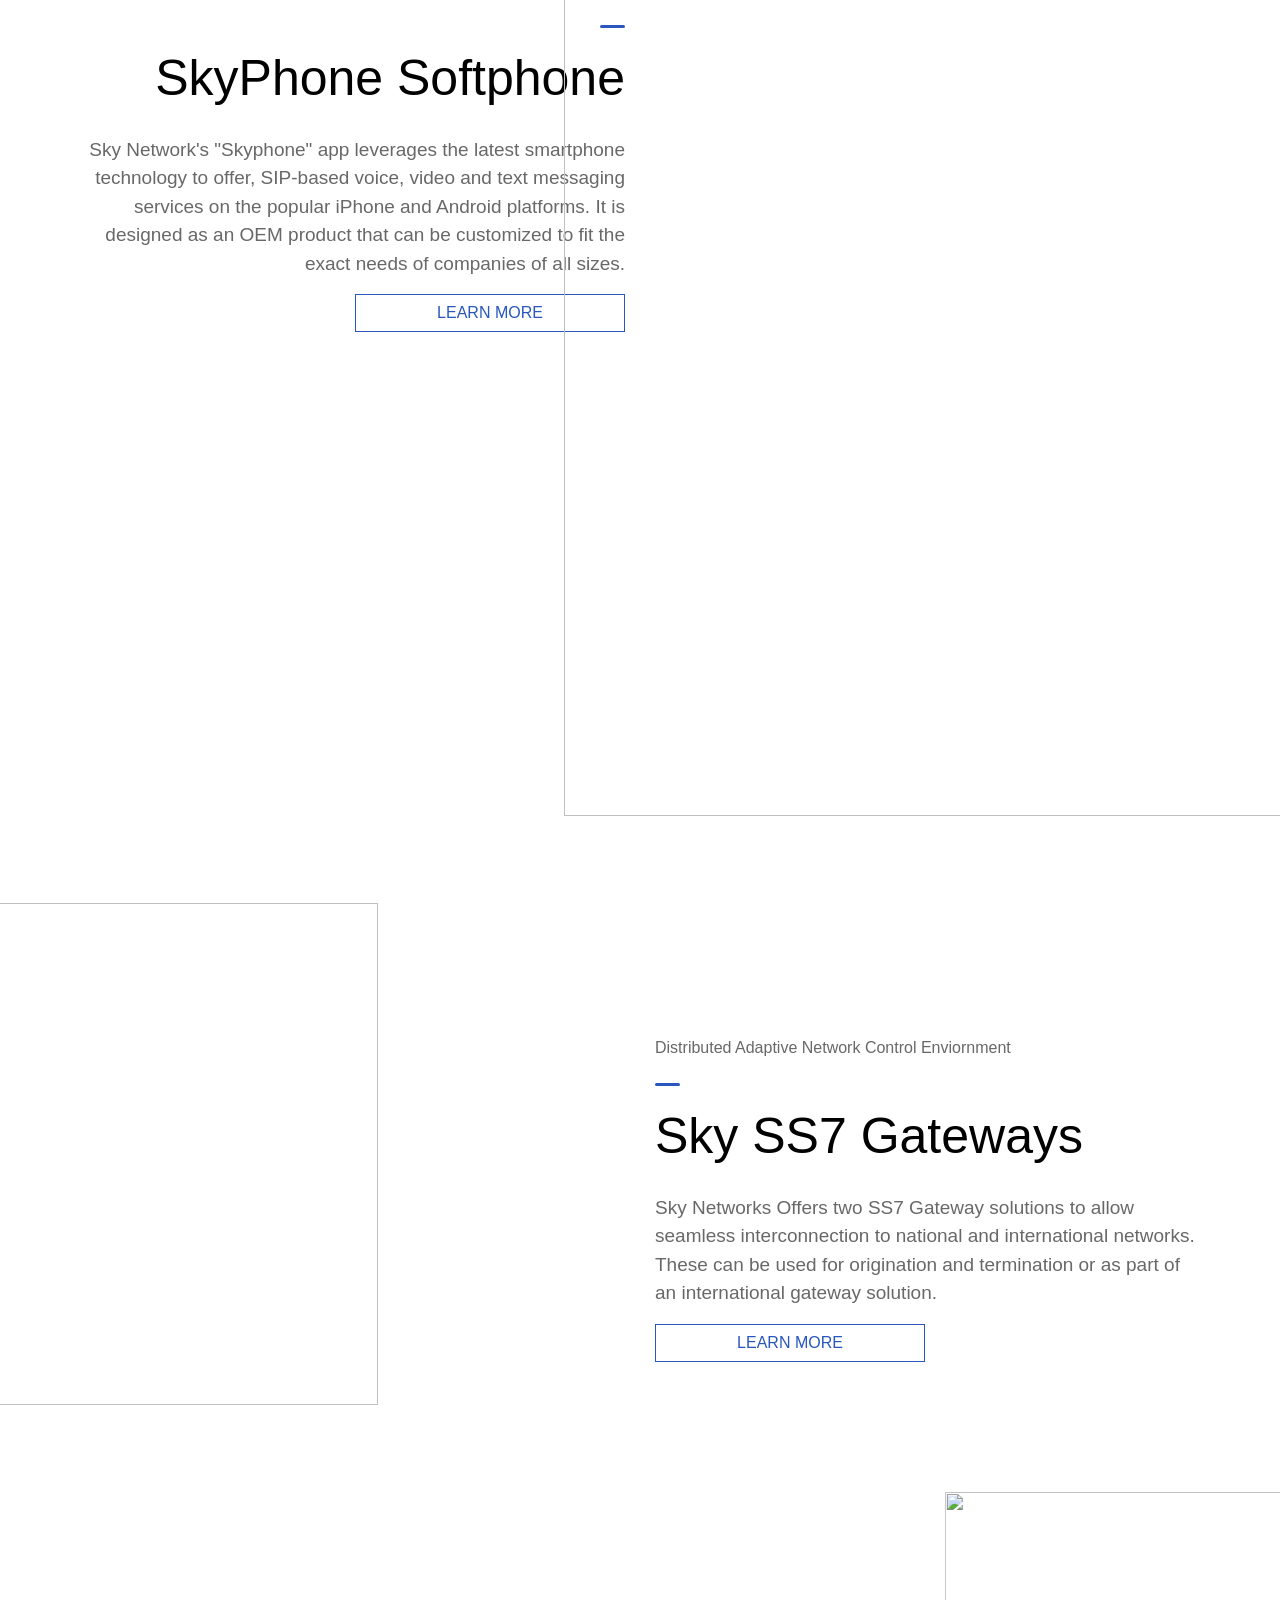
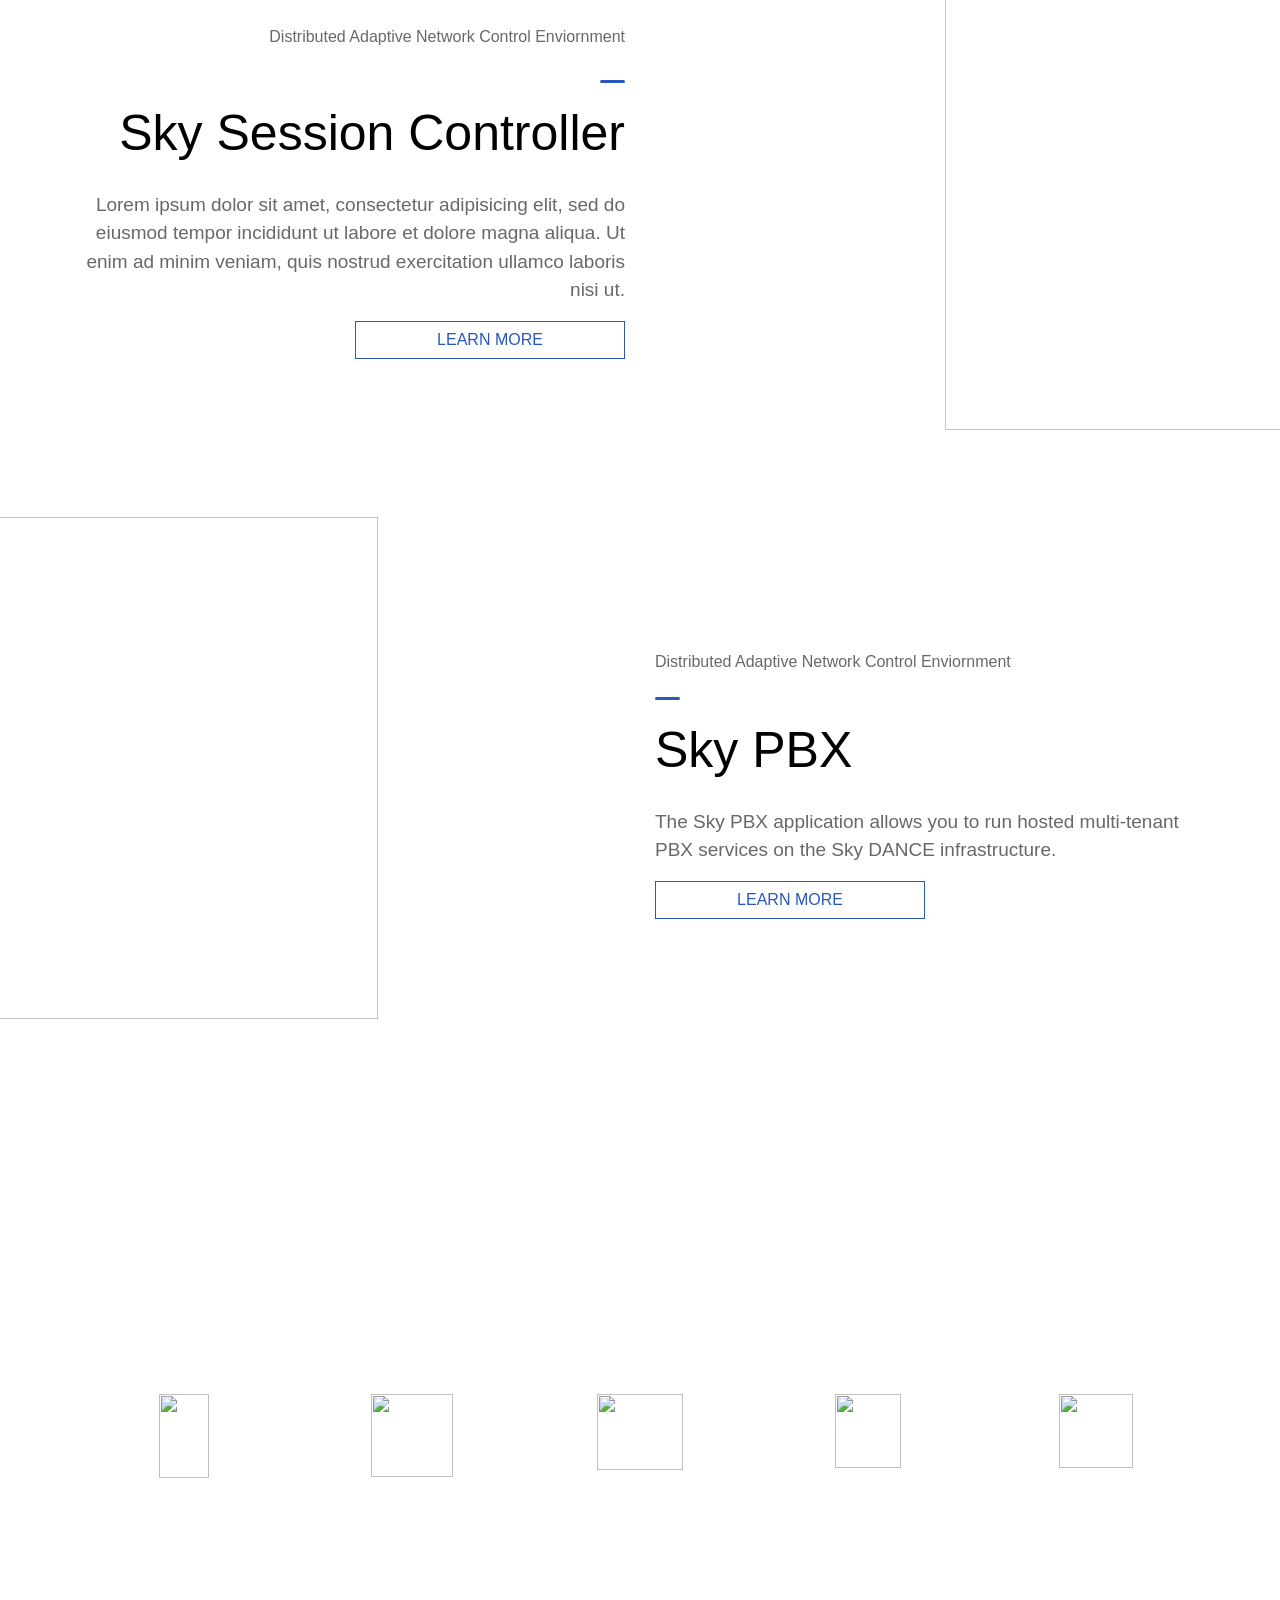
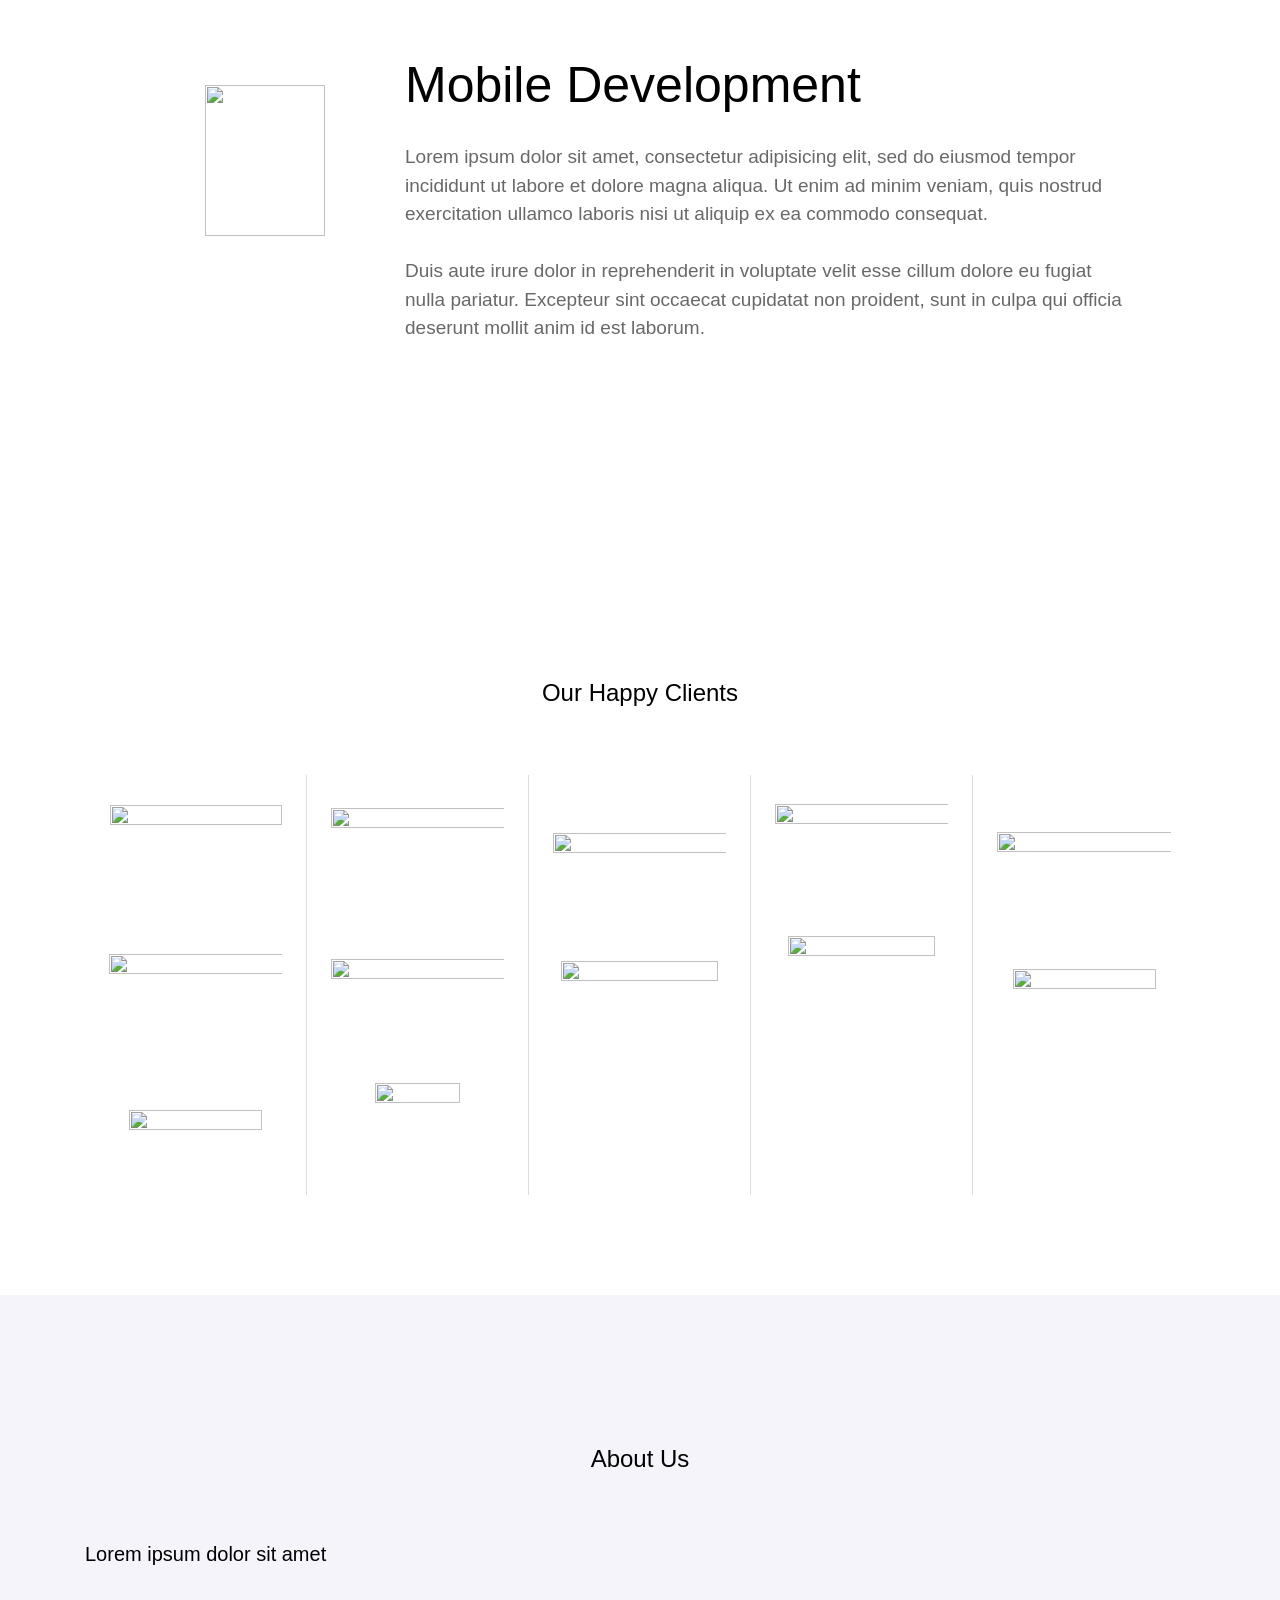
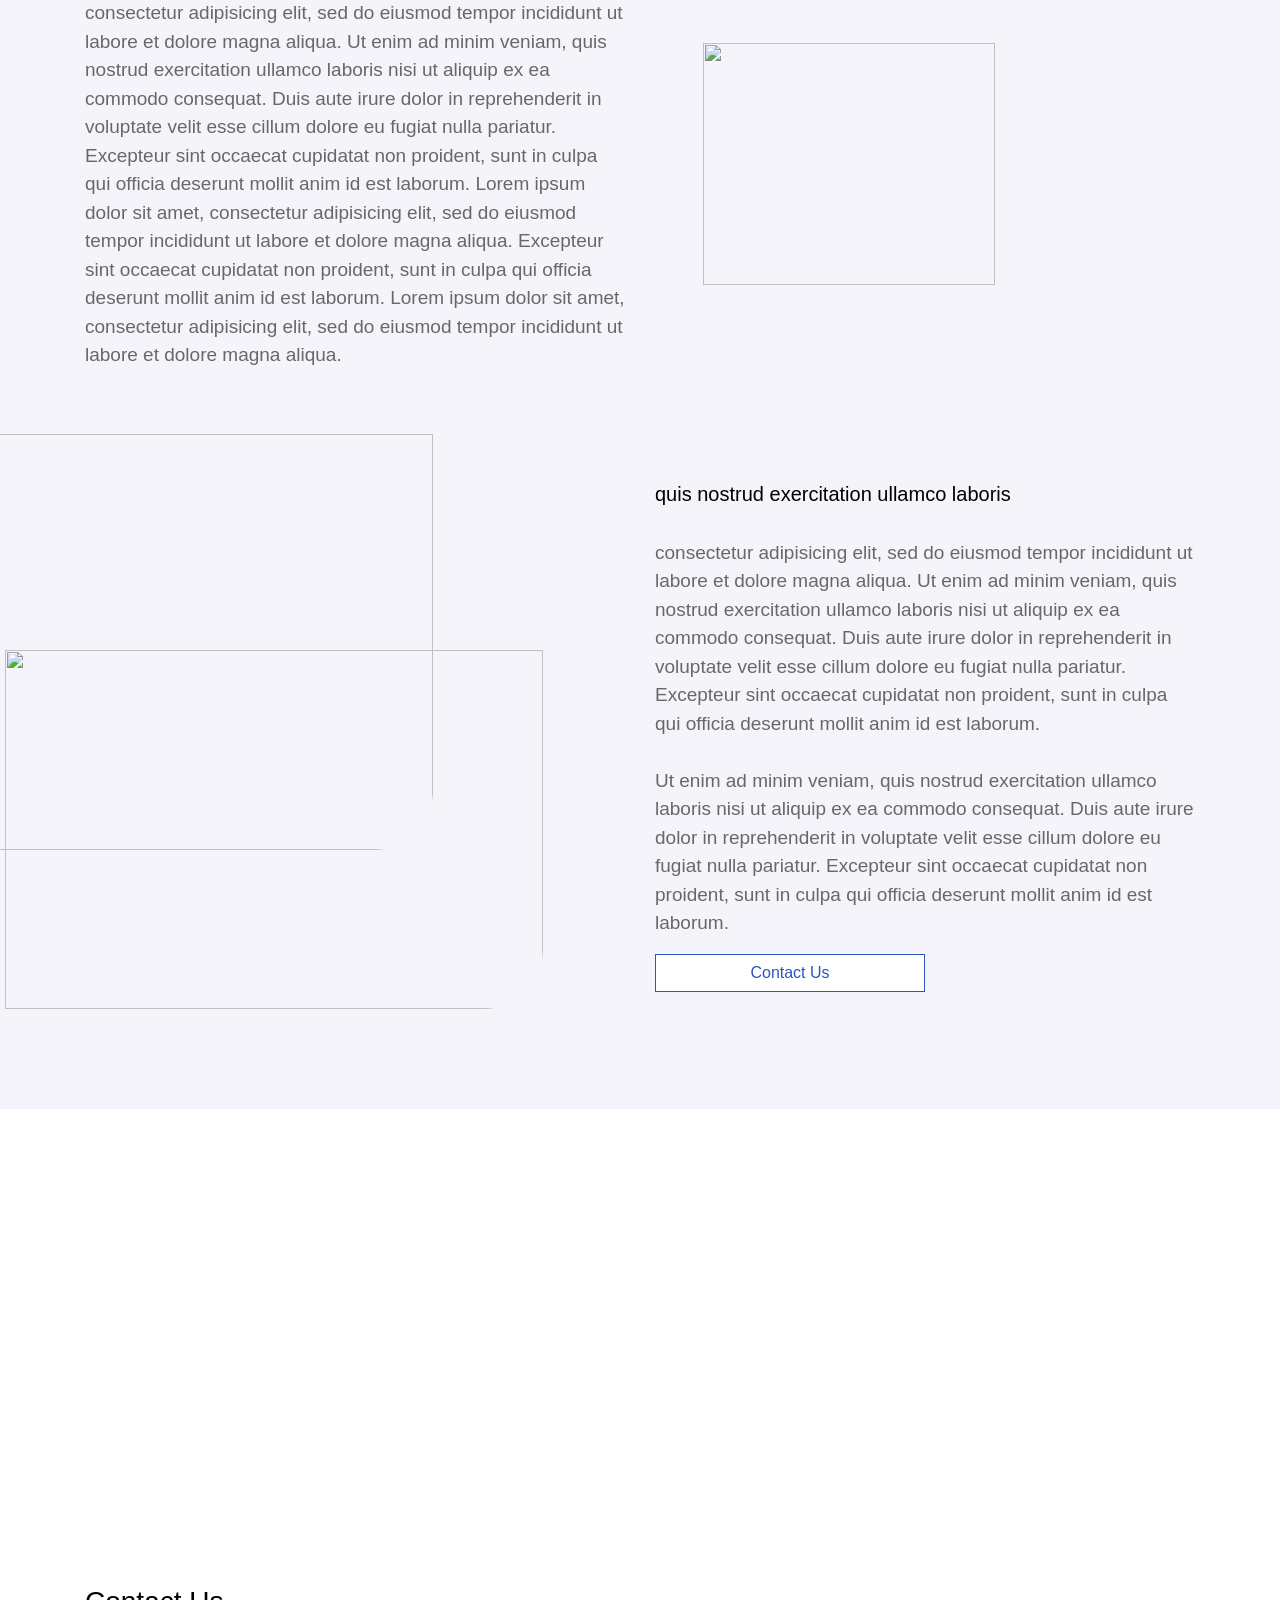
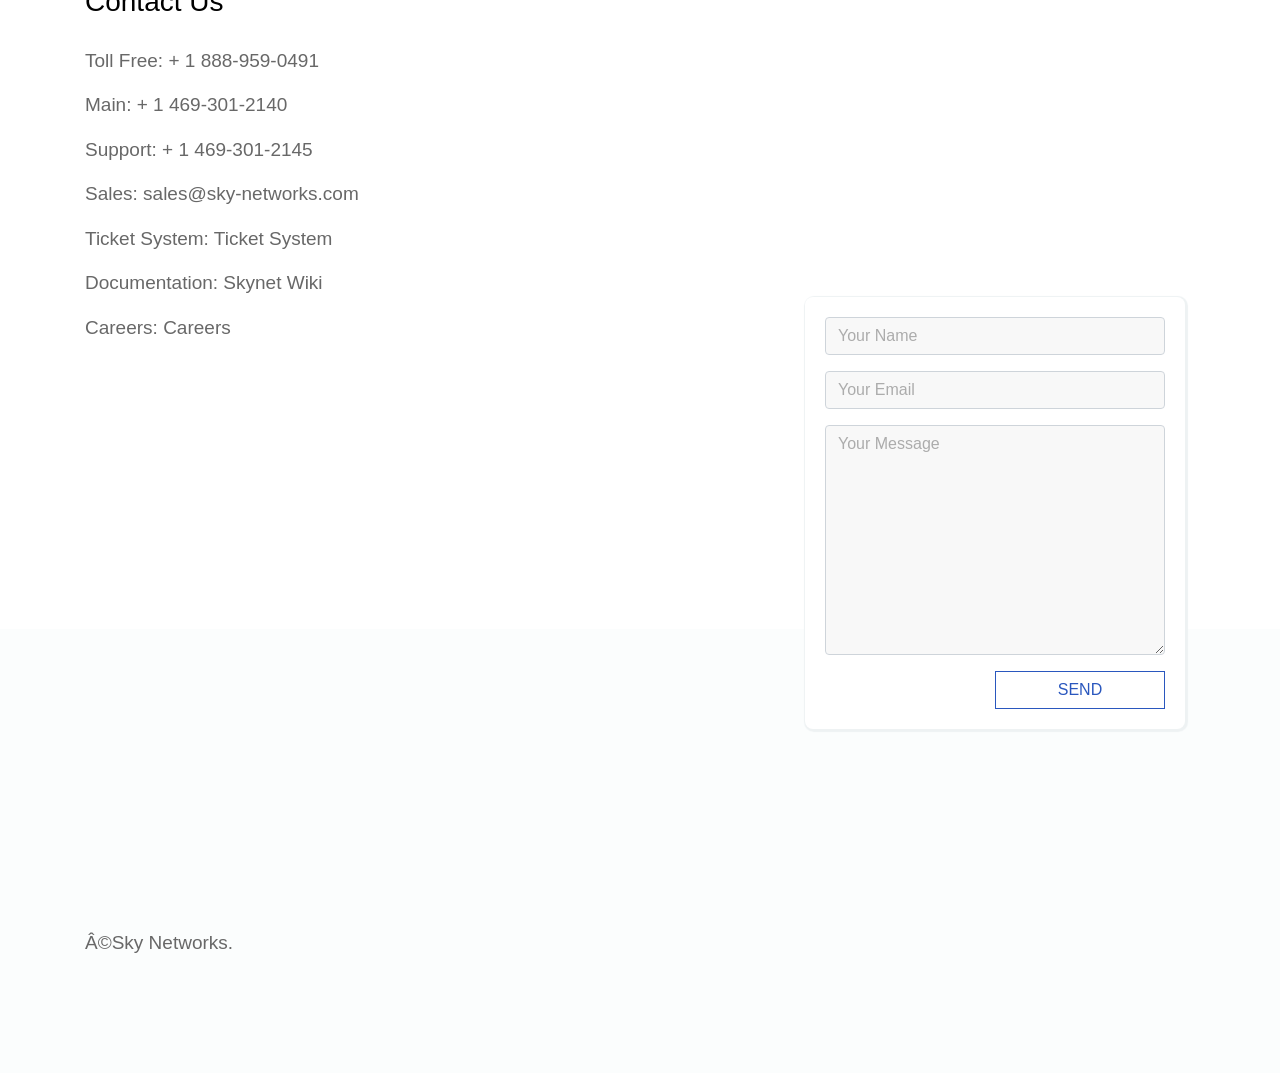
==== commit 461b6783: "developing nav bar" ====
--- a/index.html
+++ b/index.html
@@ -16,22 +16,16 @@
     </div>
     <div>
         <ul class="nav navbar-nav">
-          <li class="dropdown"><a class="dropdown-toggle" data-toggle="dropdown" href="#">Page 1 <span class="caret"></span></a>
-            <ul class="dropdown-menu">
-              <li><a href="#">Page 1-1</a></li>
-              <li><a href="#">Page 1-2</a></li>
-              <li><a href="#">Page 1-3</a></li>
-            </ul>
-          </li>
+            <button type="button" class="btn">
+                <span class="glyphicon glyphicon-cog"></span><span class="caret"></span>
+            </button>
         </ul>
     </div>
-    <ul class="nav navbar-nav navbar-left">
-        <li>
-            <button type="submit" class="btn btn-default">LEARN MORE</button>
-        </li>
-    </ul>
+            <button type="submit" class="btn btn-contact">Contact Us</button>
   </div>
 </nav>
+
+
 
 <!--     <nav class="navbar fixed-top navbar-expand-lg navbar-light bg-light justify-content-between">
       <a class="navbar-brand" href="#">Navbar</a>
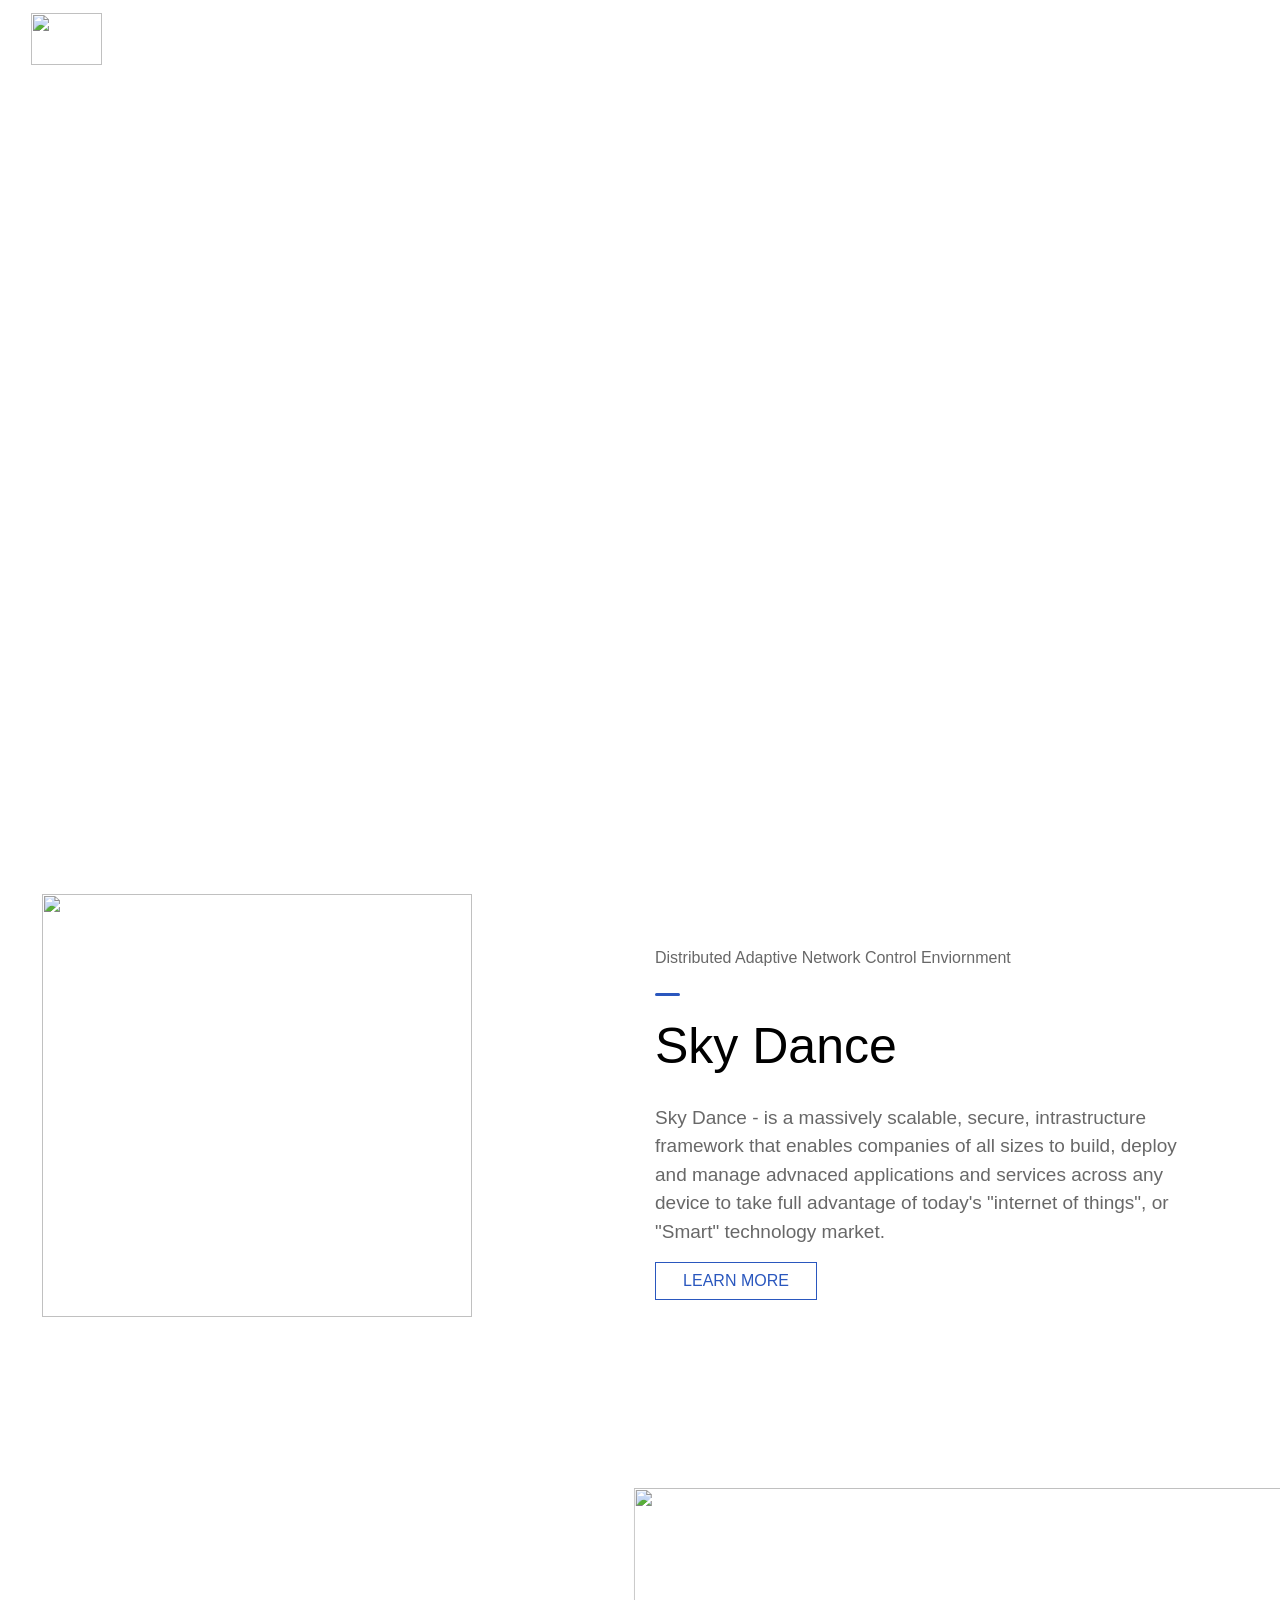
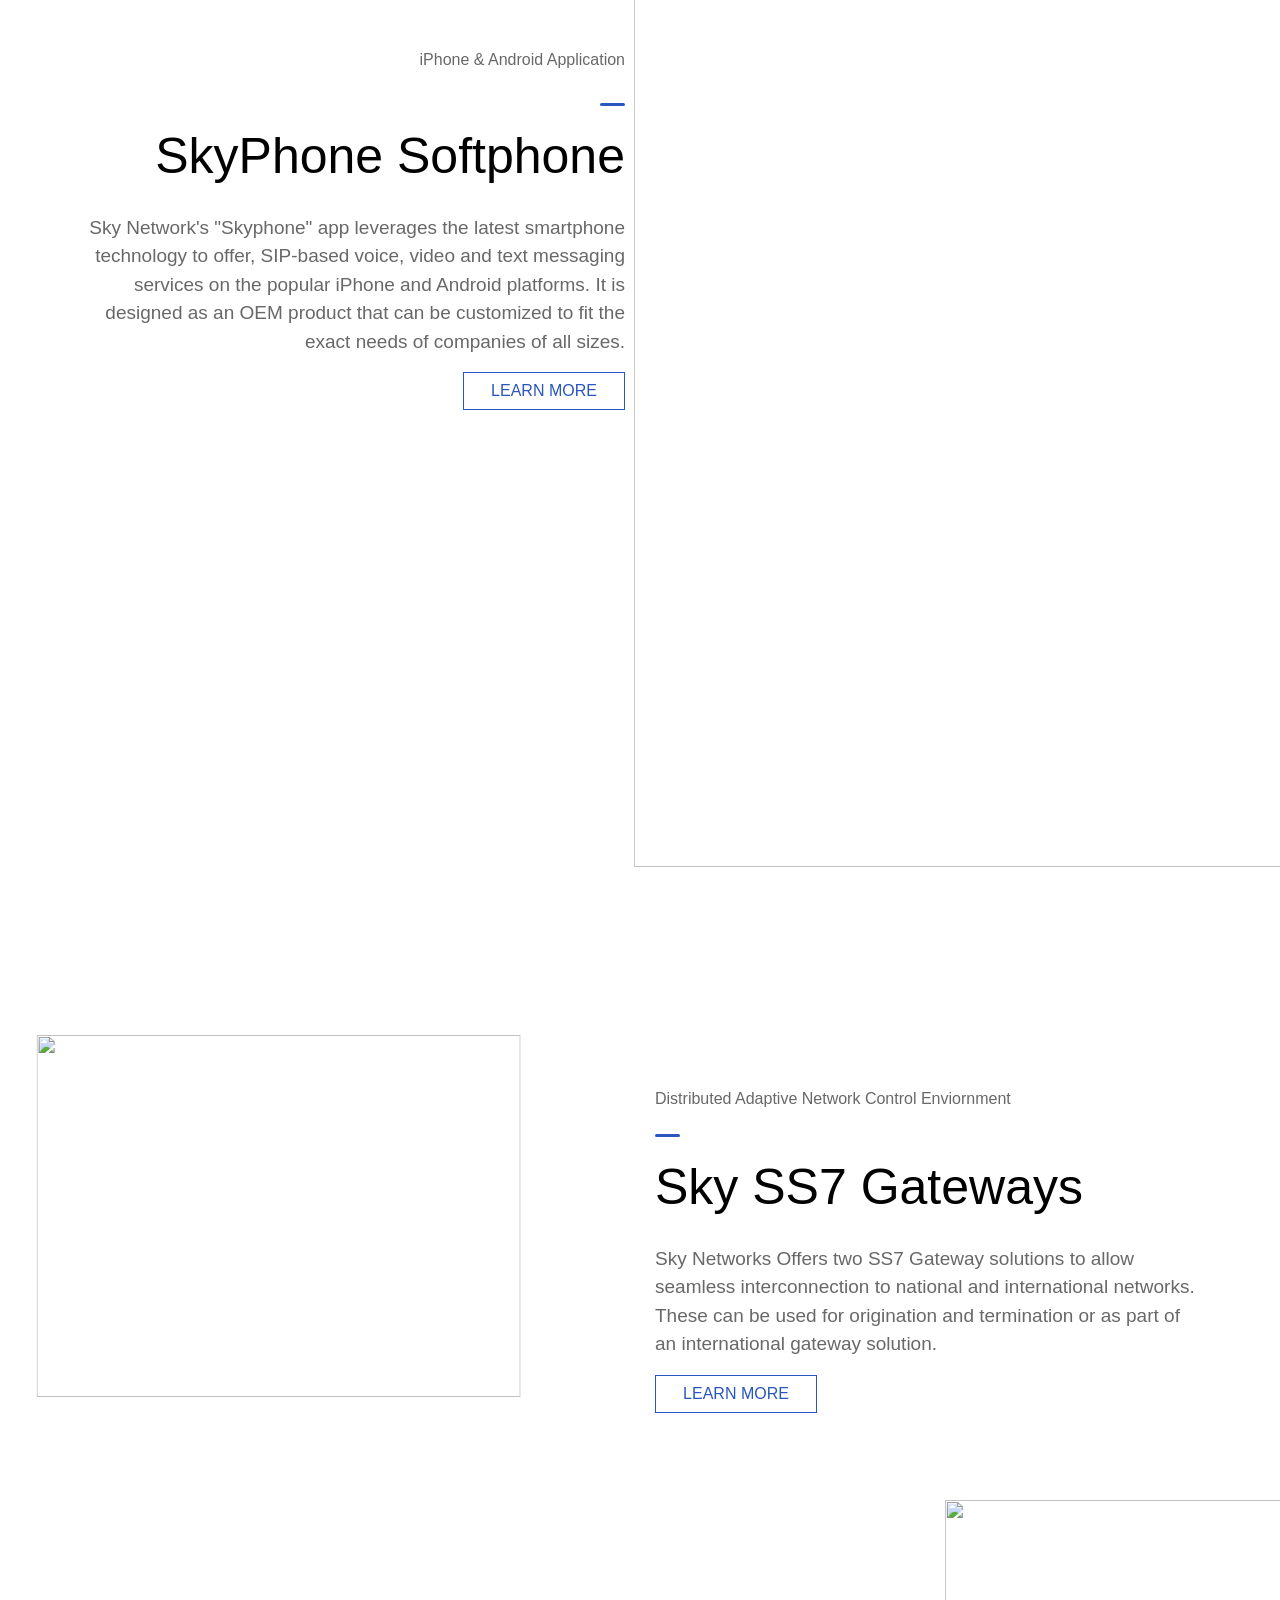
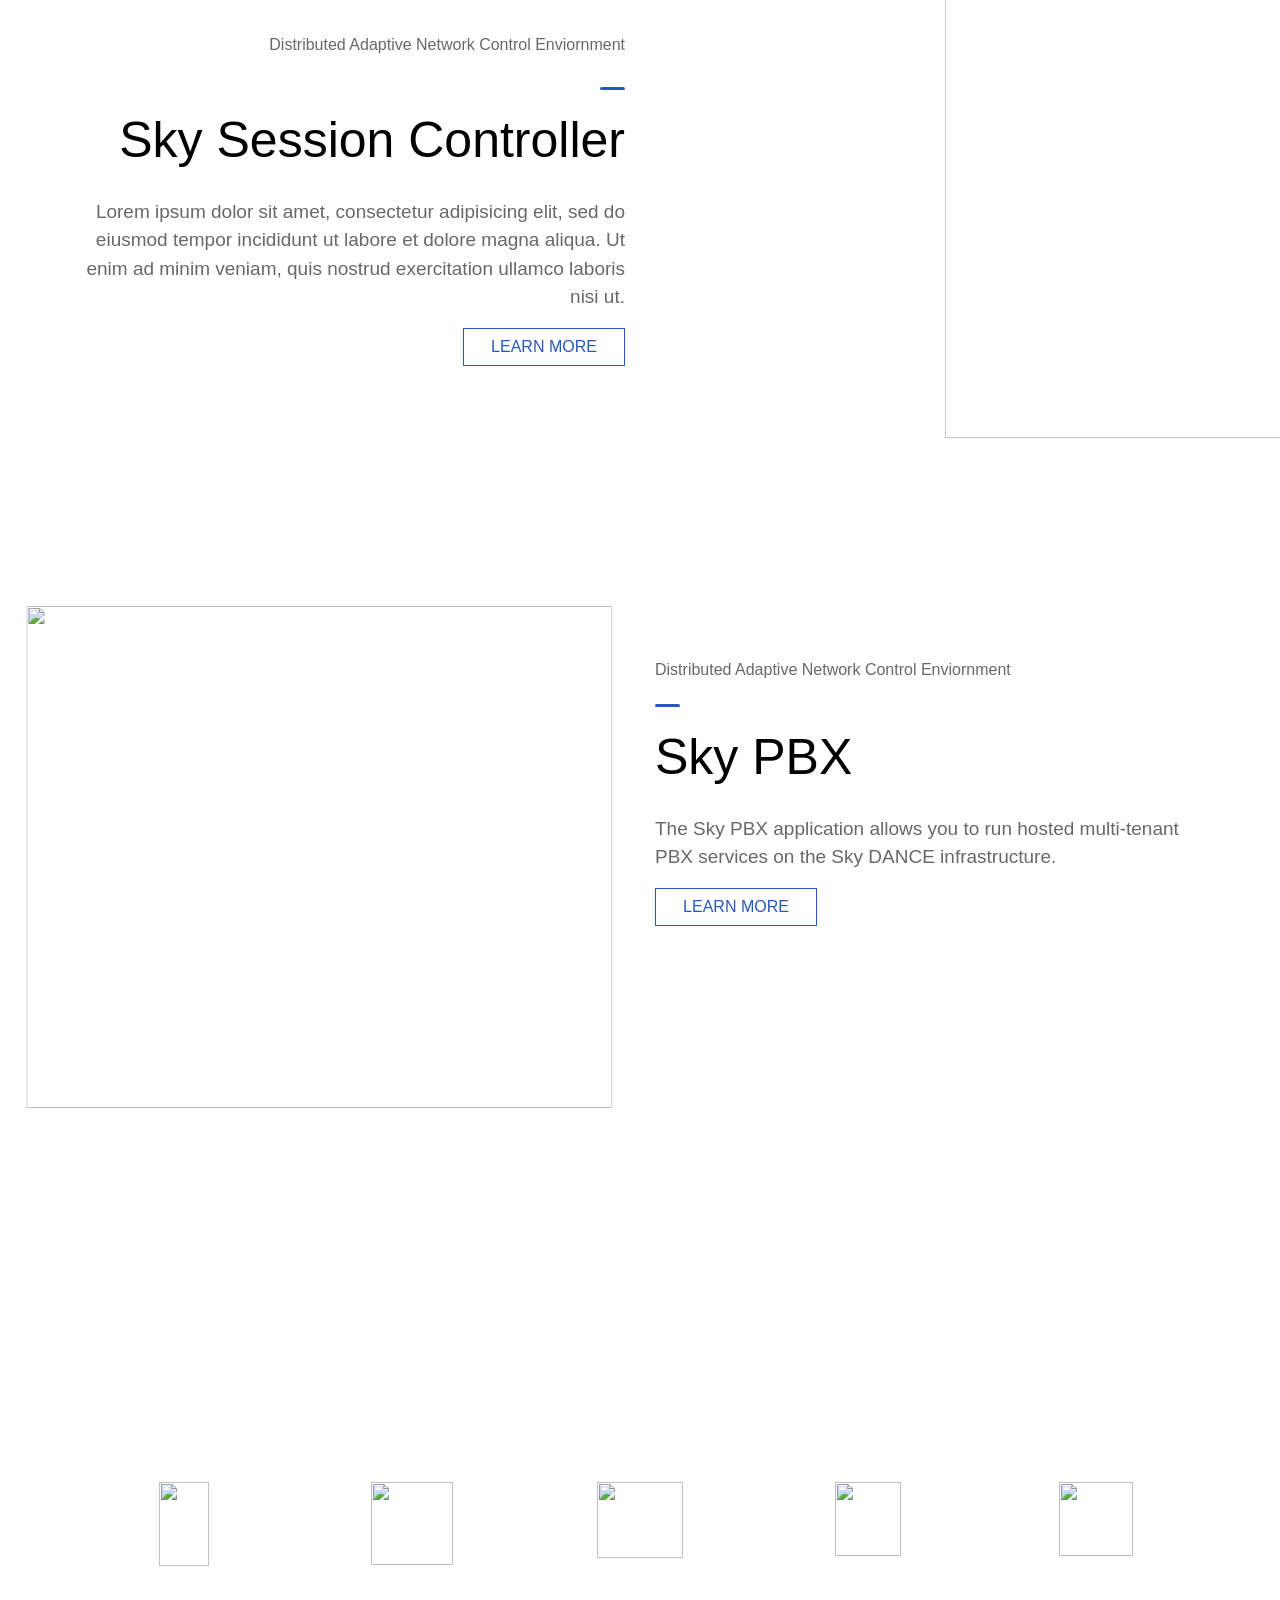
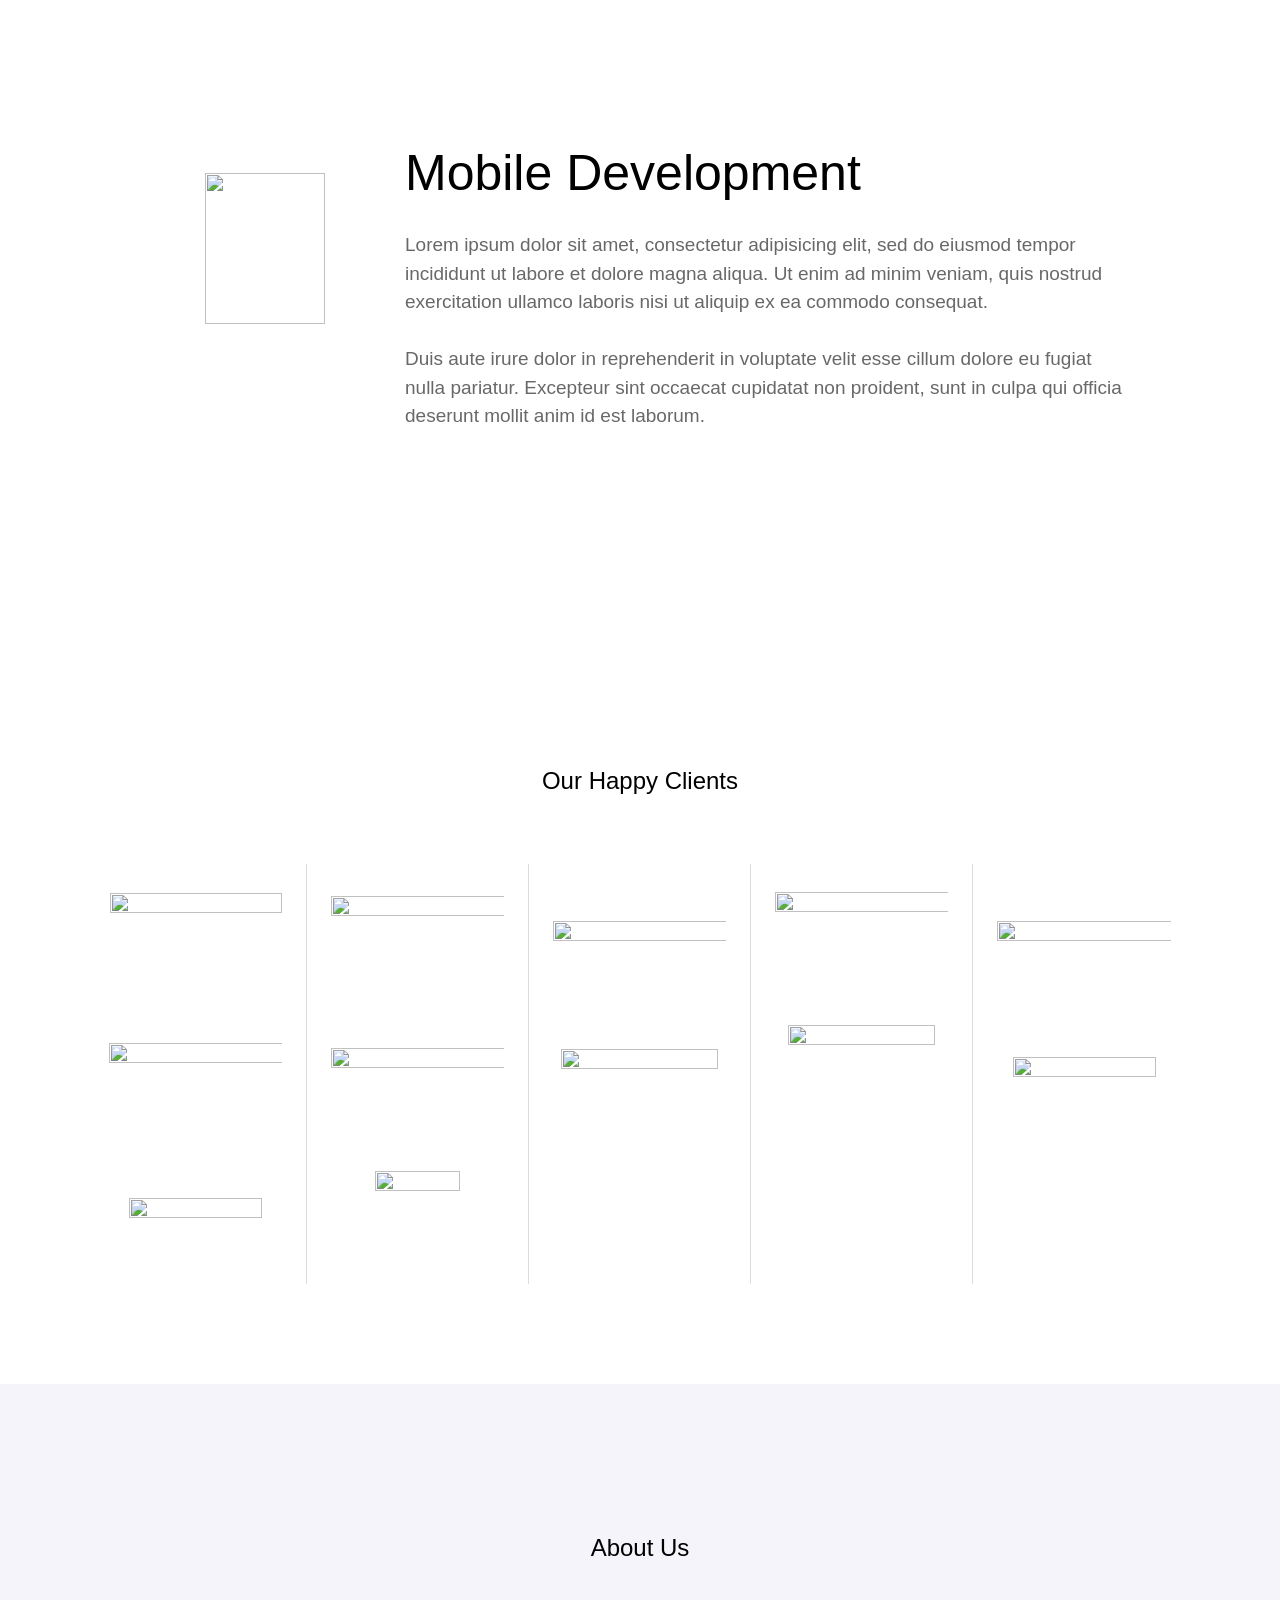
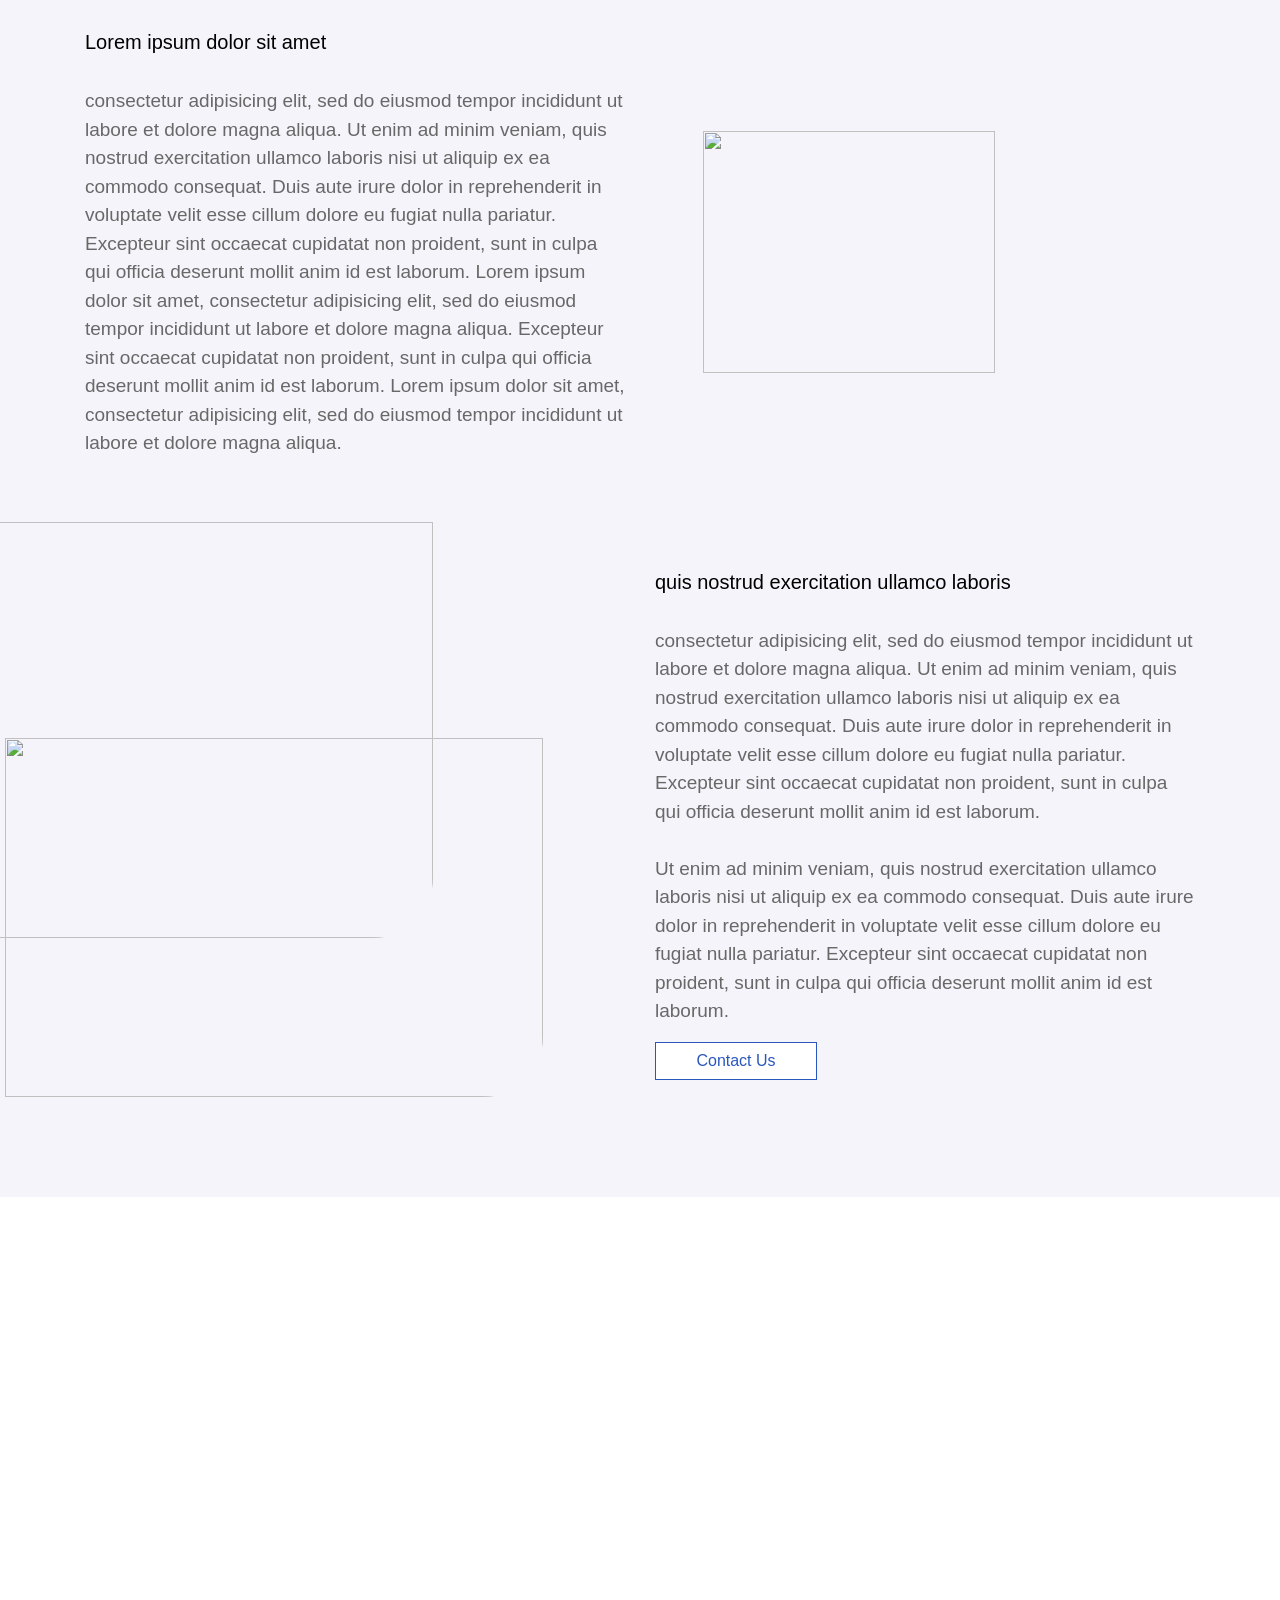
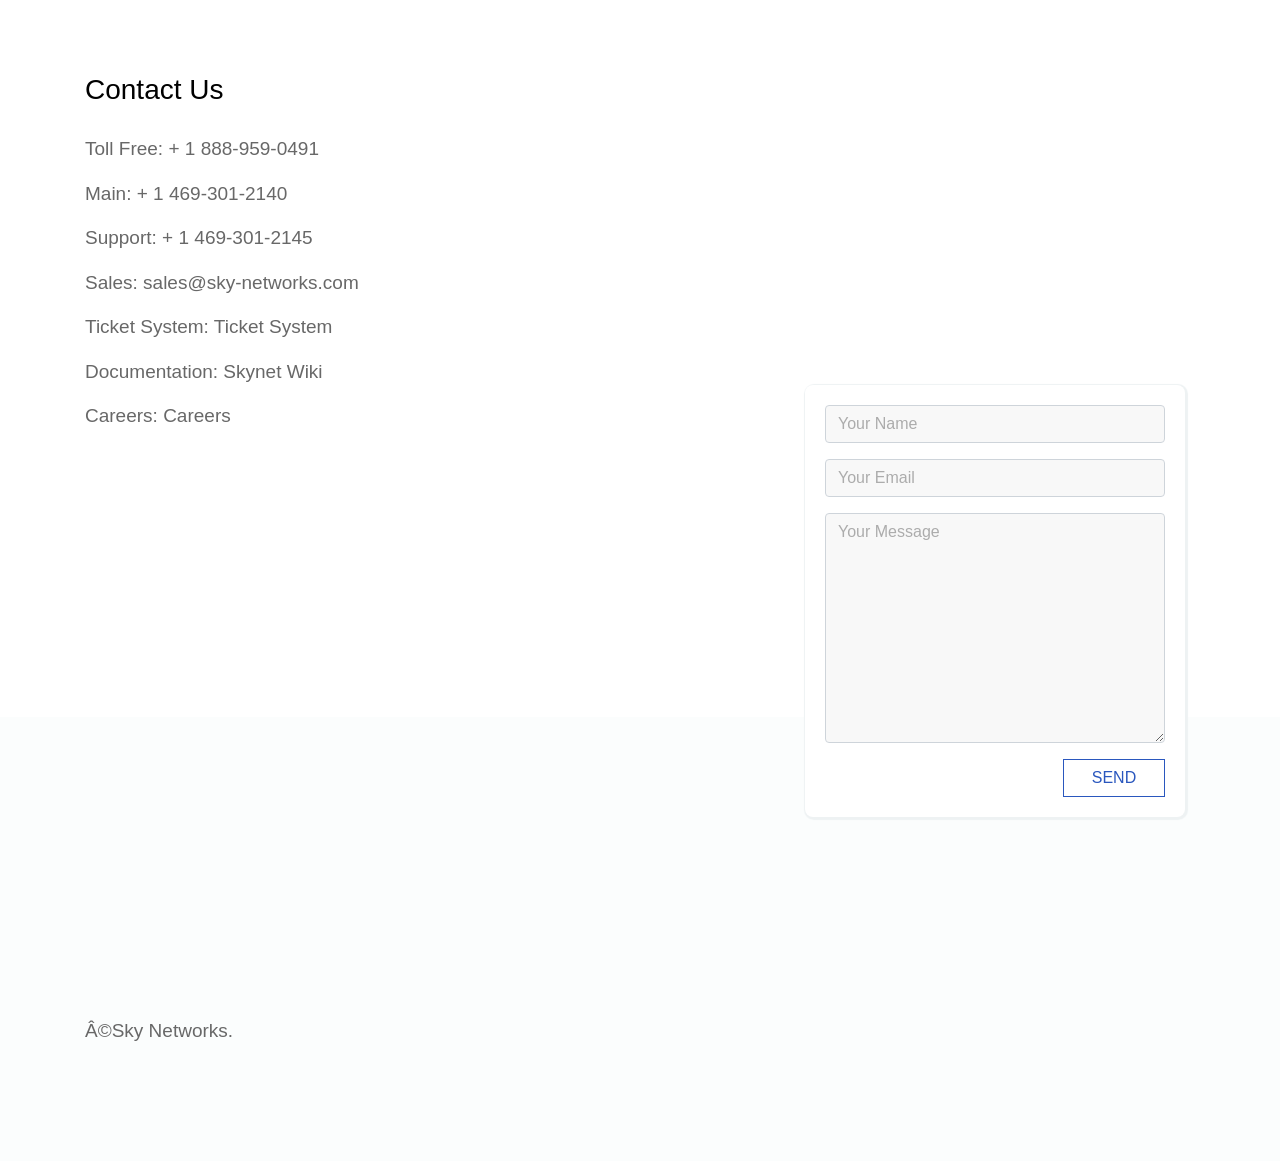
==== commit 8c2e9167: "added nav bar" ====
--- a/index.html
+++ b/index.html
@@ -12,15 +12,25 @@
 <nav class="navbar fixed-top">
   <div class="container-fluid">
     <div class="navbar-header">
-      <a class="navbar-brand" href="#">WebSiteName</a>
-    </div>
+      <a class="navbar-brand" href="#">
+          <img width="71" height="52" src="images/logo.png">
+      </a>
+    </div>
+
+   <div class="dropdown show">
+  <a class="nav-item" href="#" id="dropdownMenuLink" data-toggle="dropdown" aria-haspopup="true" aria-expanded="false"> 
+<img width="42" height="15" src="images/Menuicon.png">
+  </a>
+
+  <div class="dropdown-menu dropdown-menu-right" aria-labelledby="dropdownMenuLink">
+    <a class="dropdown-item" href="#">Action 1</a>
+    <a class="dropdown-item" href="#">Action 2</a>
+    <a class="dropdown-item" href="#">Action 3</a>
+  </div>
+
+</div>
+
     <div>
-        <ul class="nav navbar-nav">
-            <button type="button" class="btn">
-                <span class="glyphicon glyphicon-cog"></span><span class="caret"></span>
-            </button>
-        </ul>
-    </div>
             <button type="submit" class="btn btn-contact">Contact Us</button>
   </div>
 </nav>
@@ -68,7 +78,7 @@
     <div class="container">
             <div class="row products-wrapper-txt-right">
                     <div class="col-md-6">
-                        <img width="626" height="537" src="images/Sky-Dance-image.png">
+                        <img width="430" height="423" src="images/Sky-Dance-image.png">
                     </div>            
                     <div class="col-md-6">
                         <h6>Distributed Adaptive Network Control Enviornment</h6>
@@ -80,7 +90,7 @@
             </div>
         <div class="products-wrapper-skyphone row">
             <div class="col-md-6 text-right">
-                <h6>Distributed Adaptive Network Control Enviornment</h6>
+                <h6>iPhone & Android Application</h6>
                 <span class="span-line span-line-float"></span>
                 <div style="clear: both;"></div>
                 <h2>SkyPhone Softphone</h2>
@@ -88,12 +98,12 @@
                 <button type="submit" class="btn btn-block">LEARN MORE</button>
             </div>
             <div class="col-md-6">
-                <img width="910" height="979" src="images/Sky-Phone-image.png">
+                <img width="706" height="979" src="images/Sky-Phone-image.png">
             </div>
         </div> 
             <div class="row products-wrapper-txt-right">
                     <div class="col-md-6">
-                        <img width="586" height="502" src="images/Sky-Gateways-image.png">
+                        <img width="484" height="362" src="images/Sky-Gateways-image.png">
                     </div>            
                     <div class="col-md-6">
                         <h6>Distributed Adaptive Network Control Enviornment</h6>
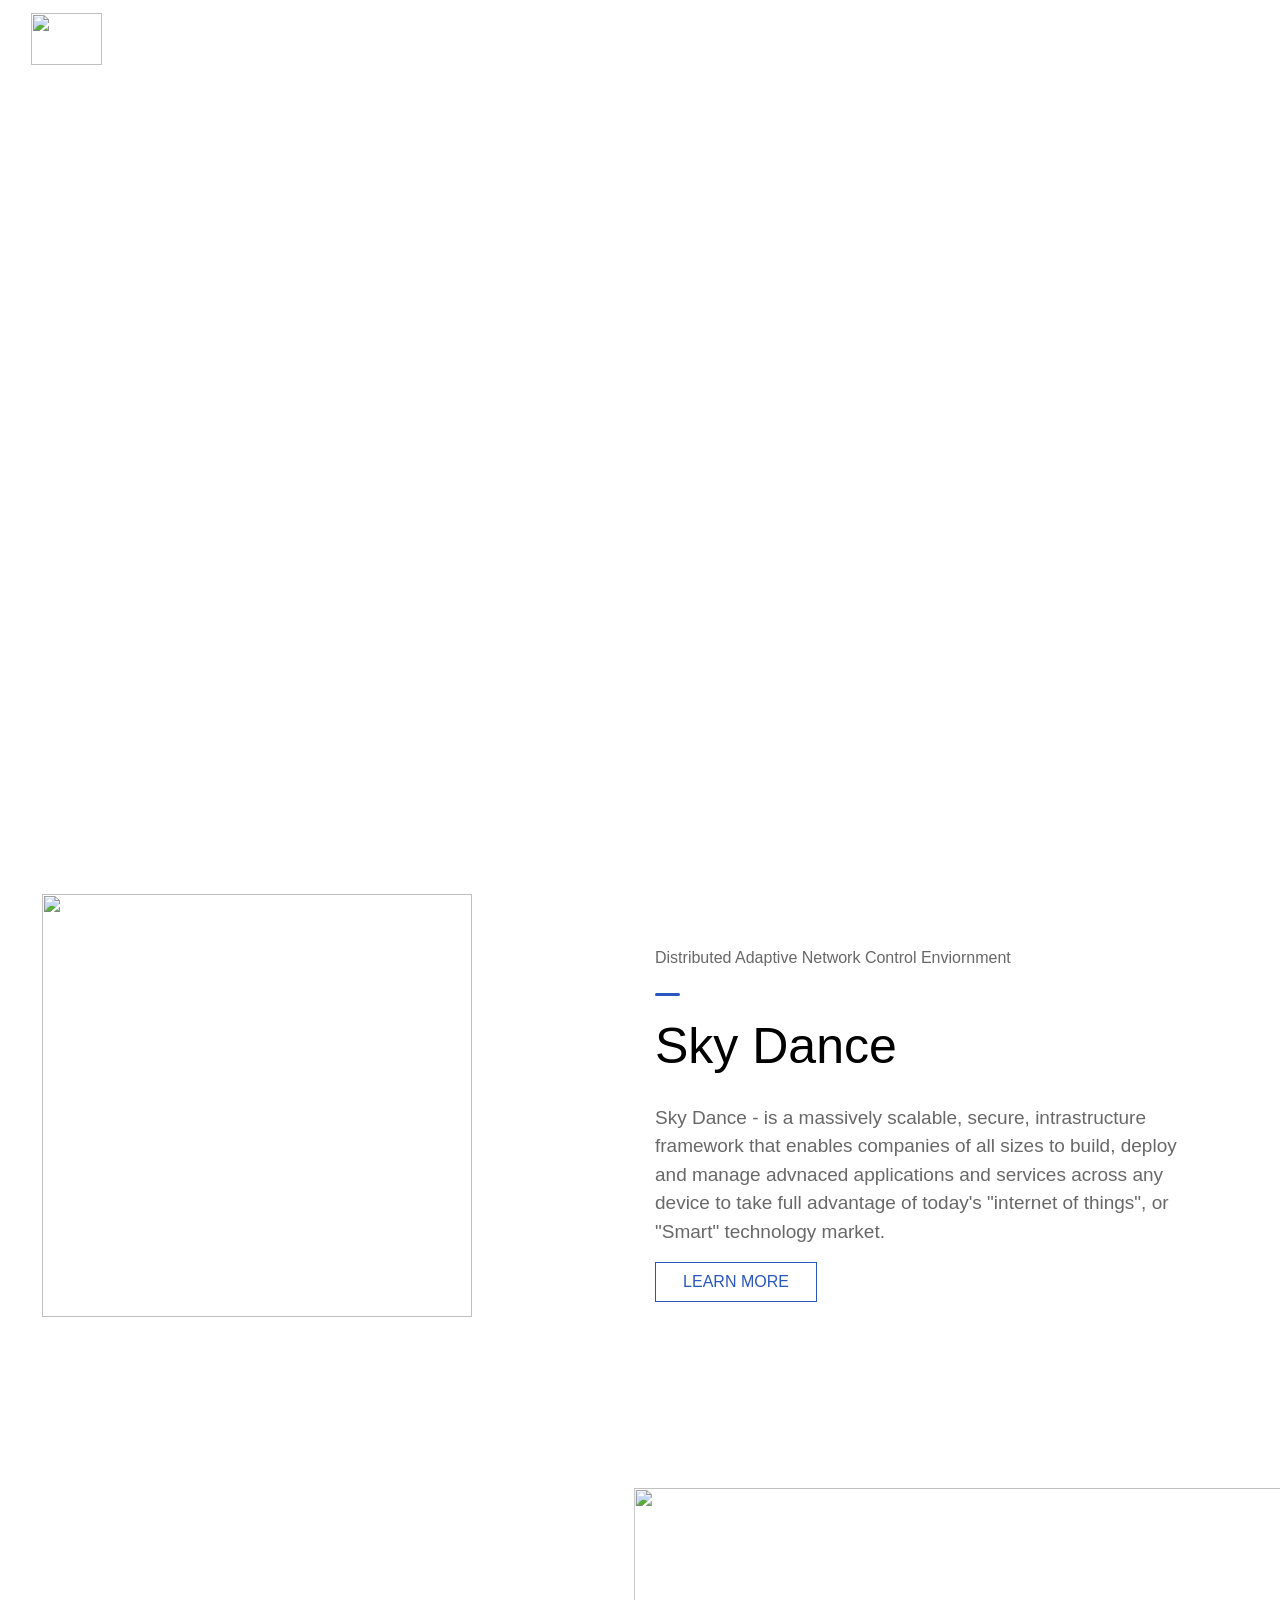
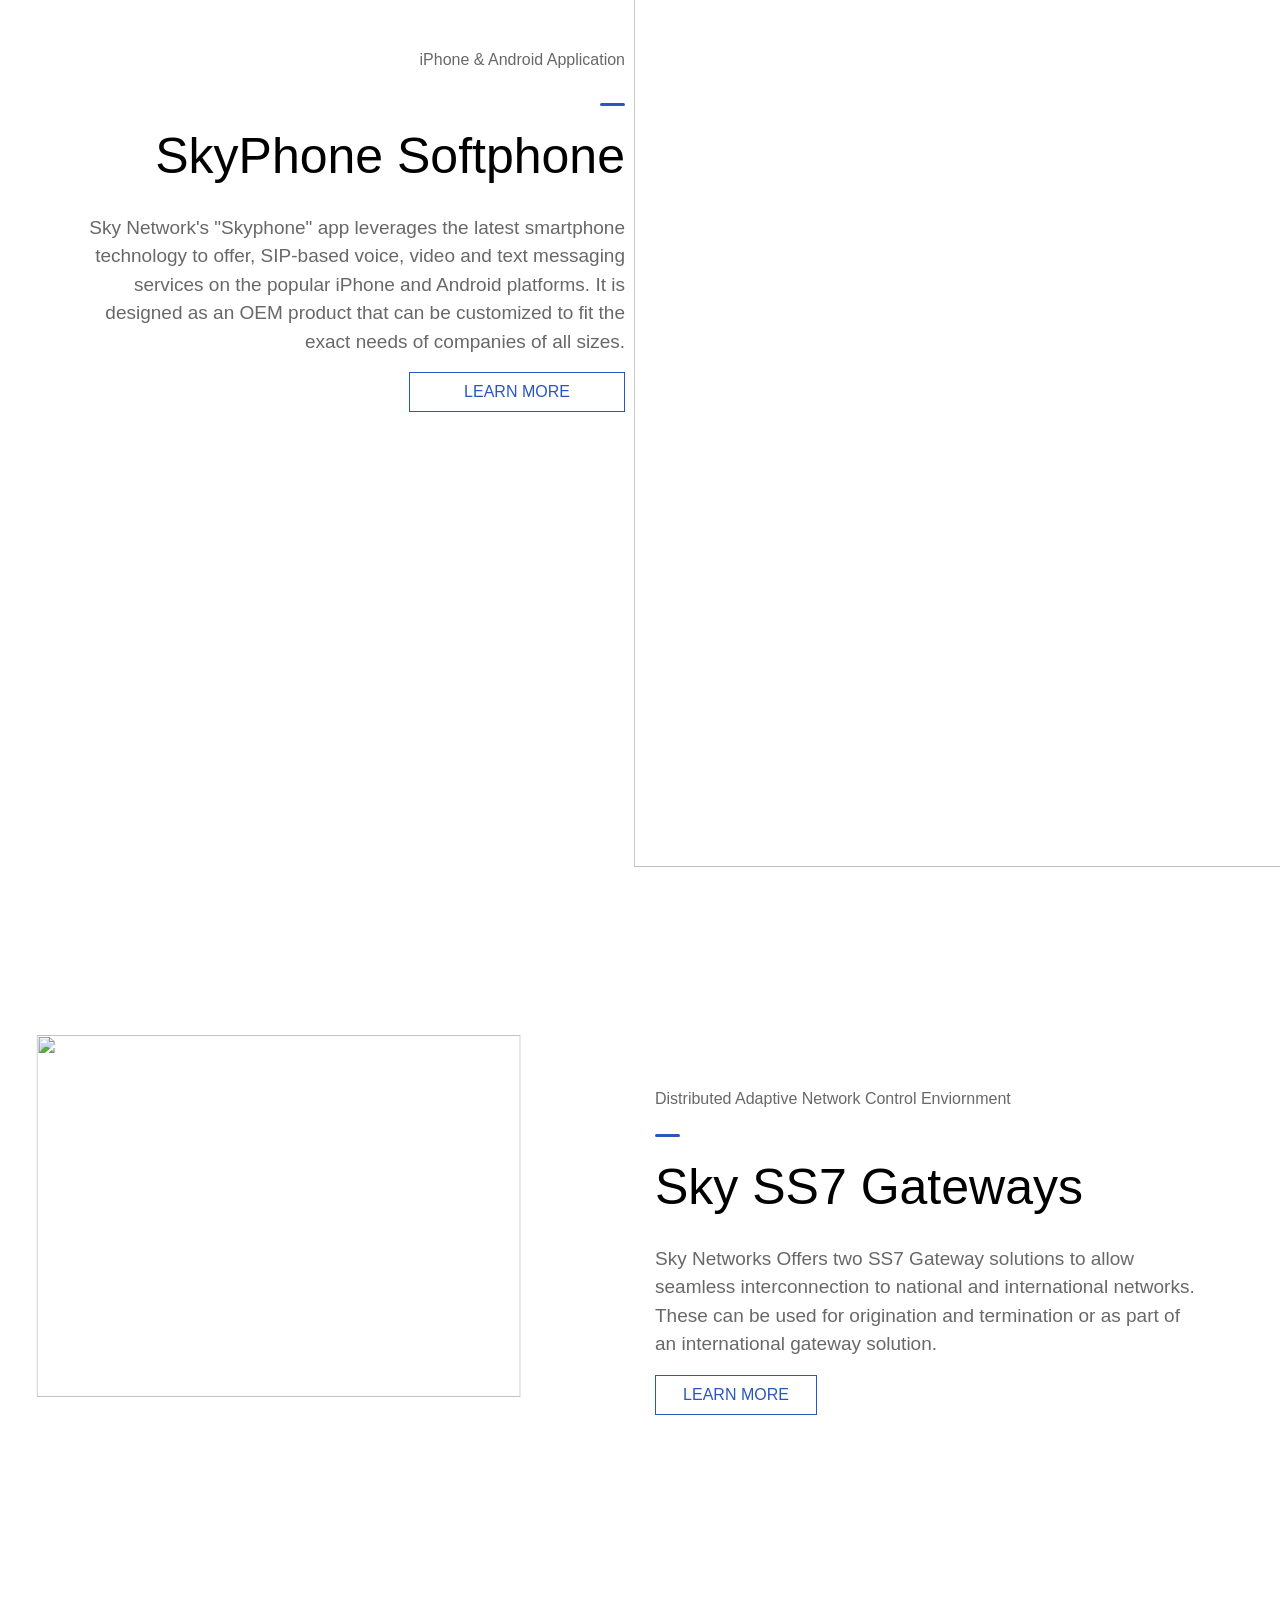
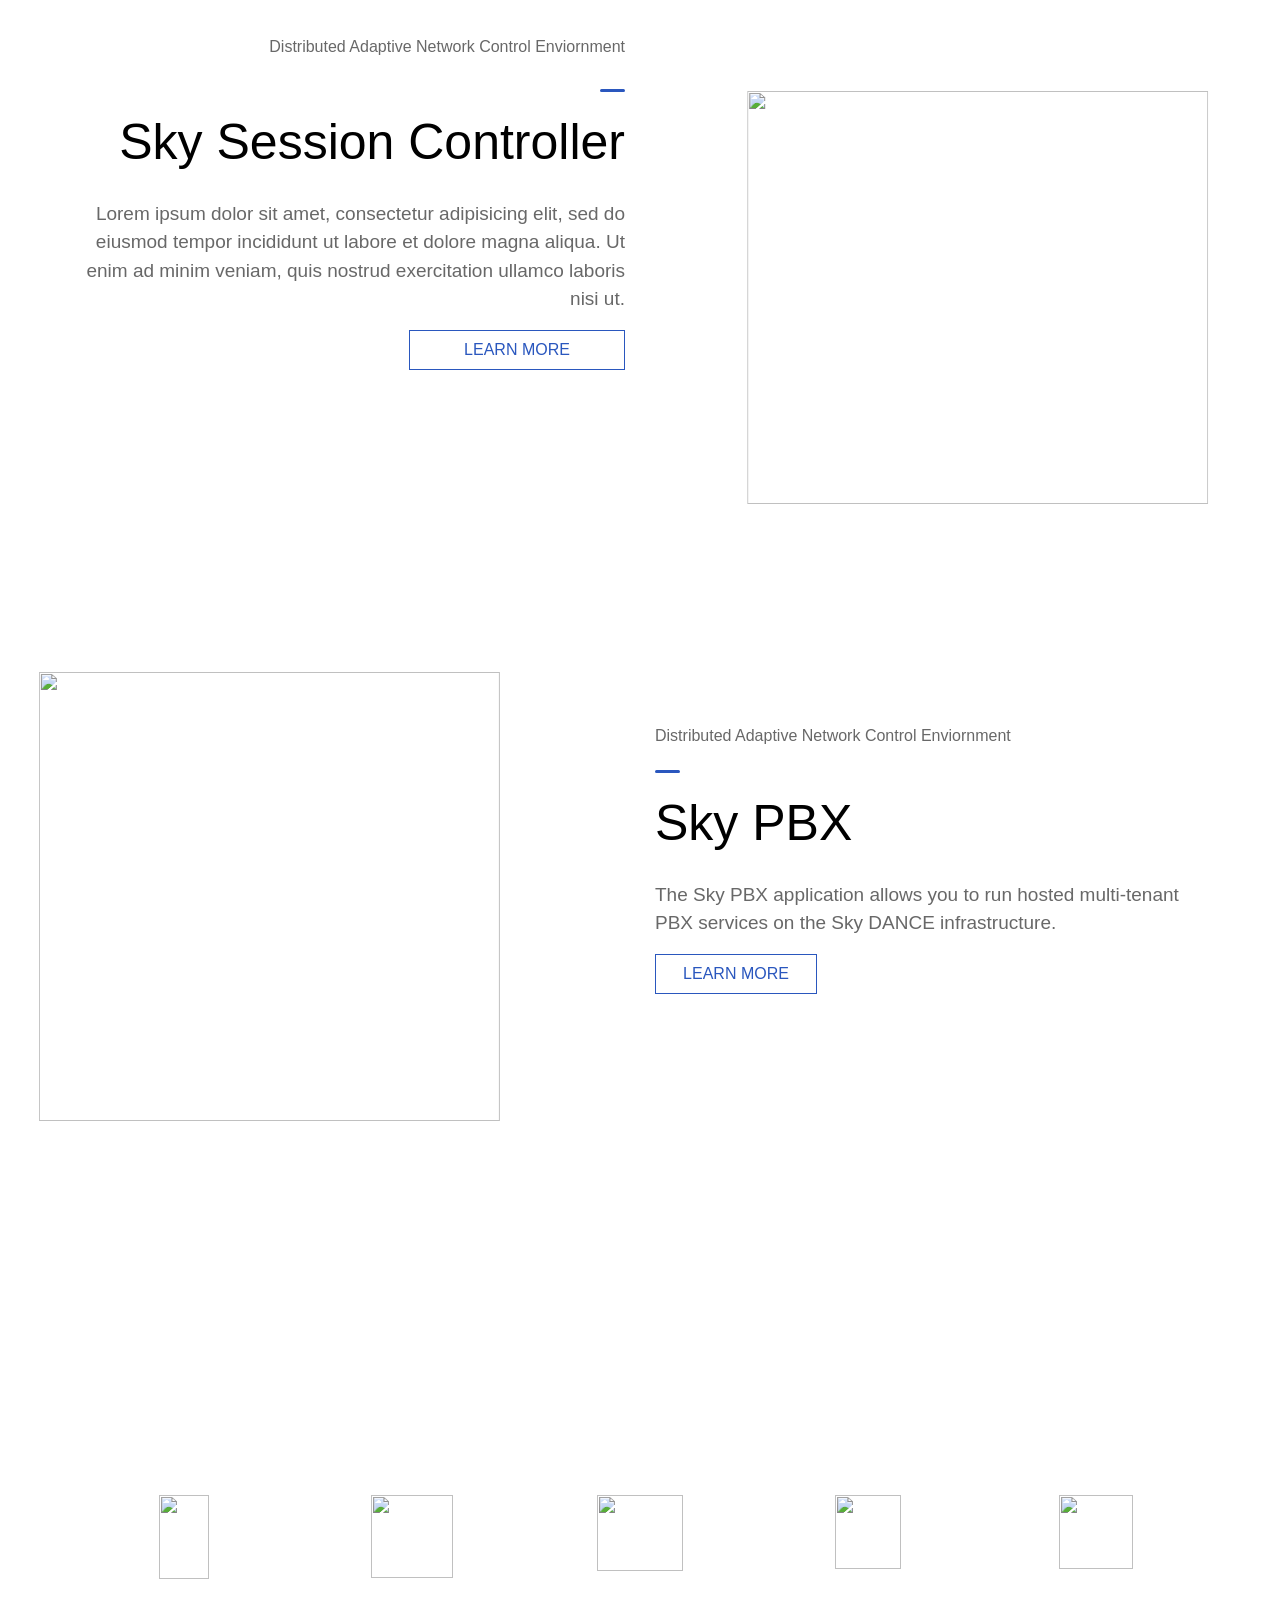
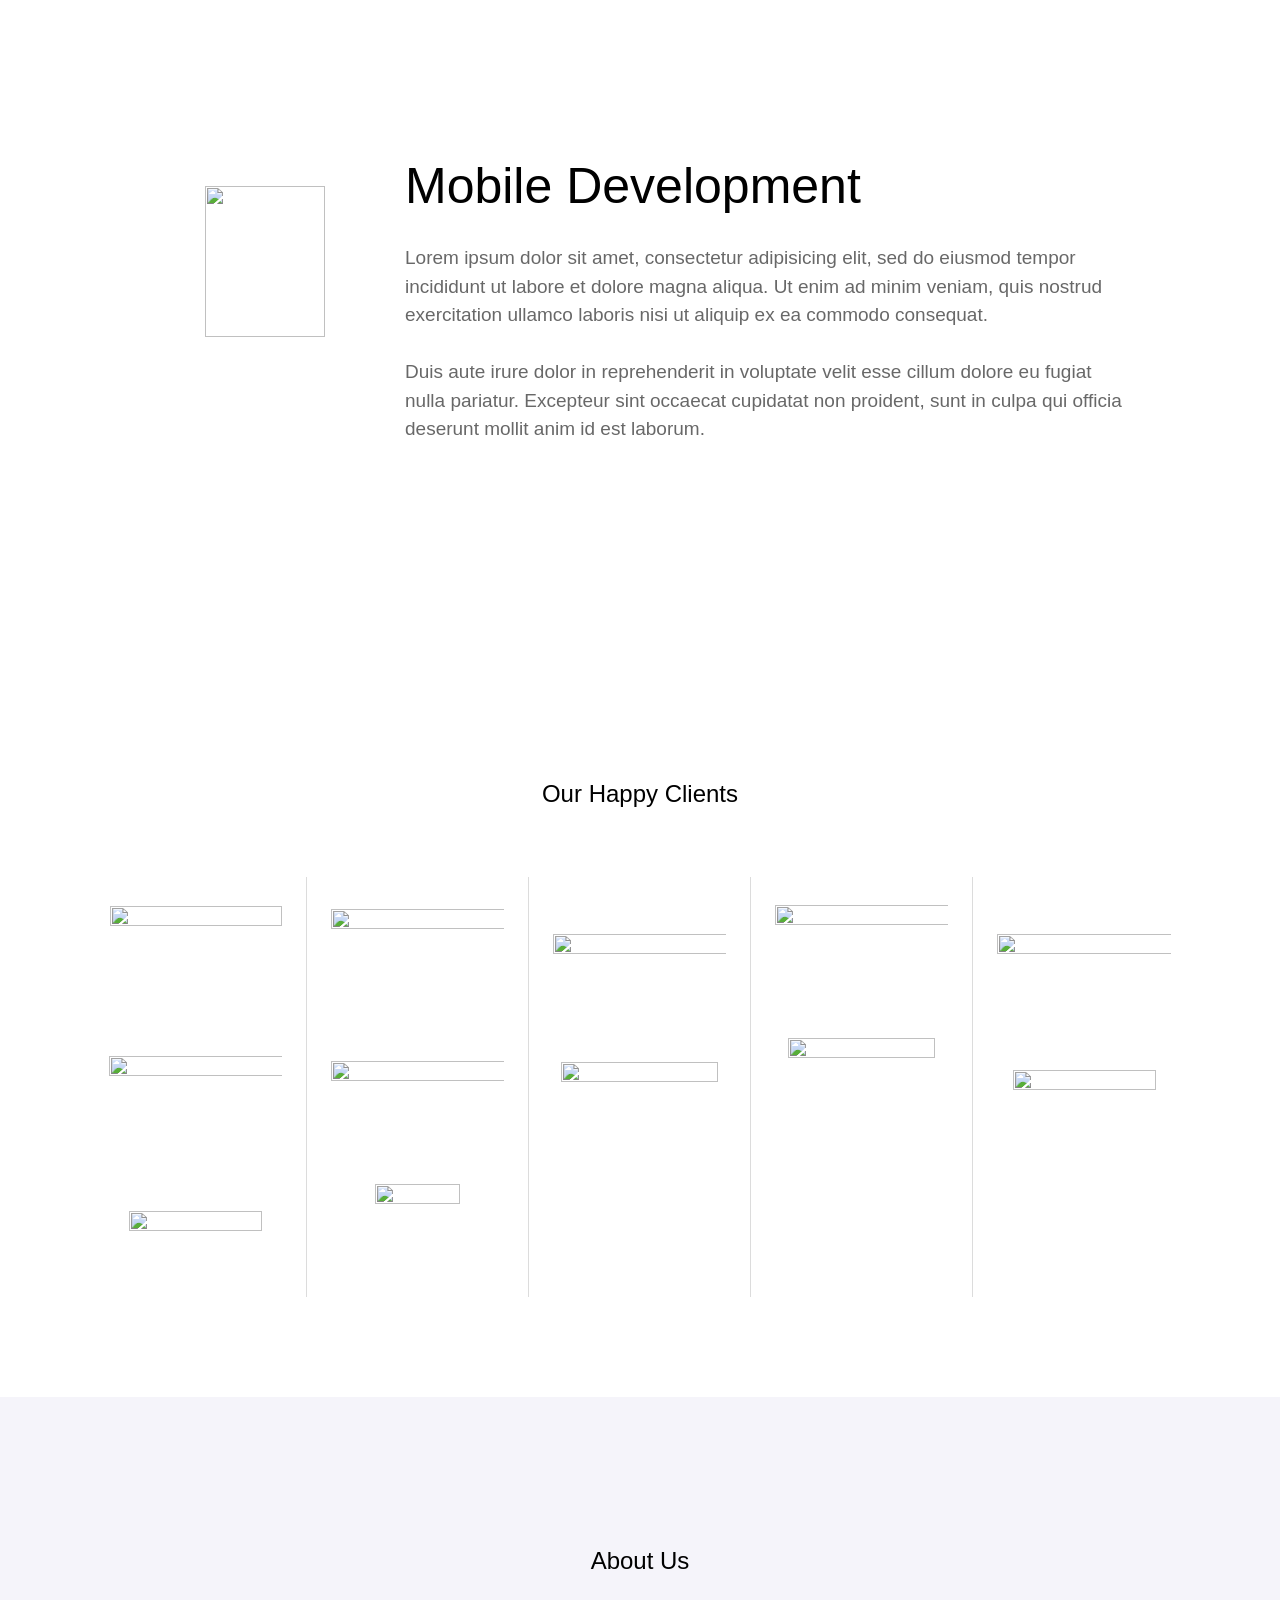
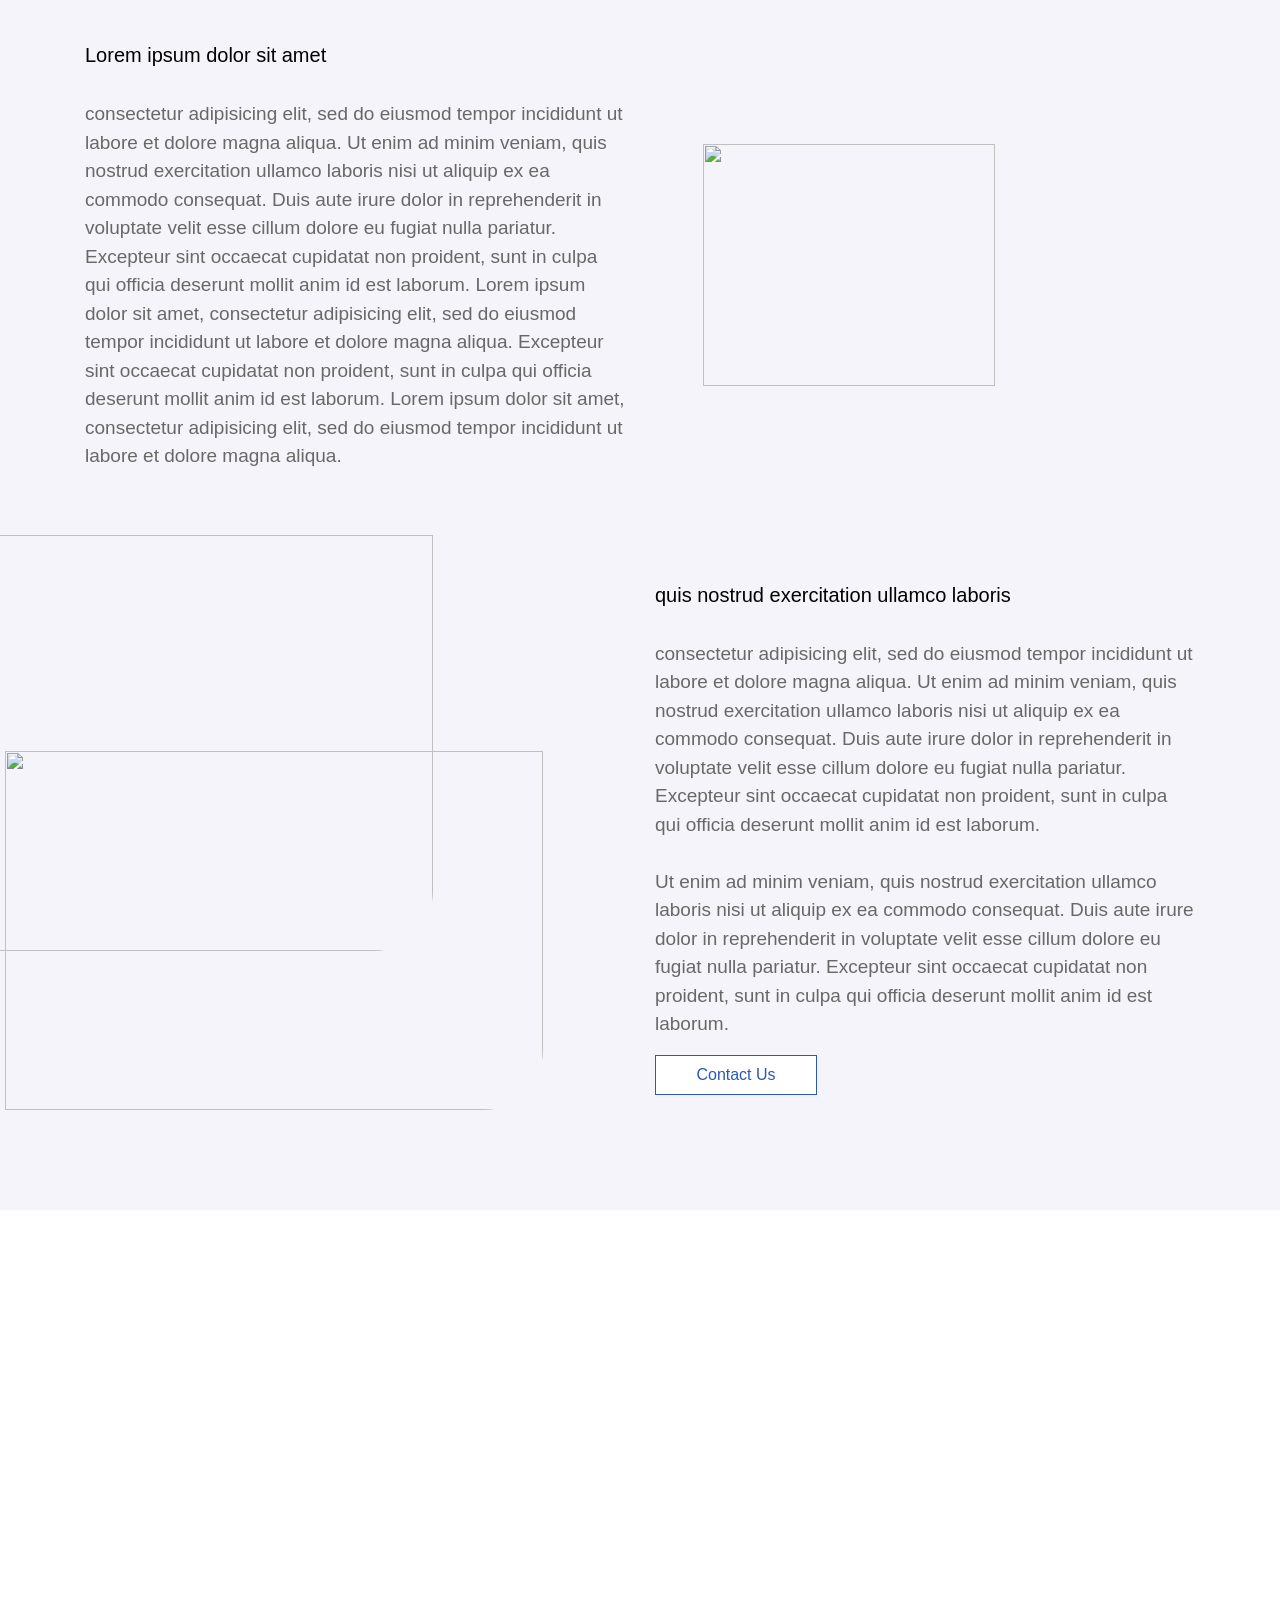
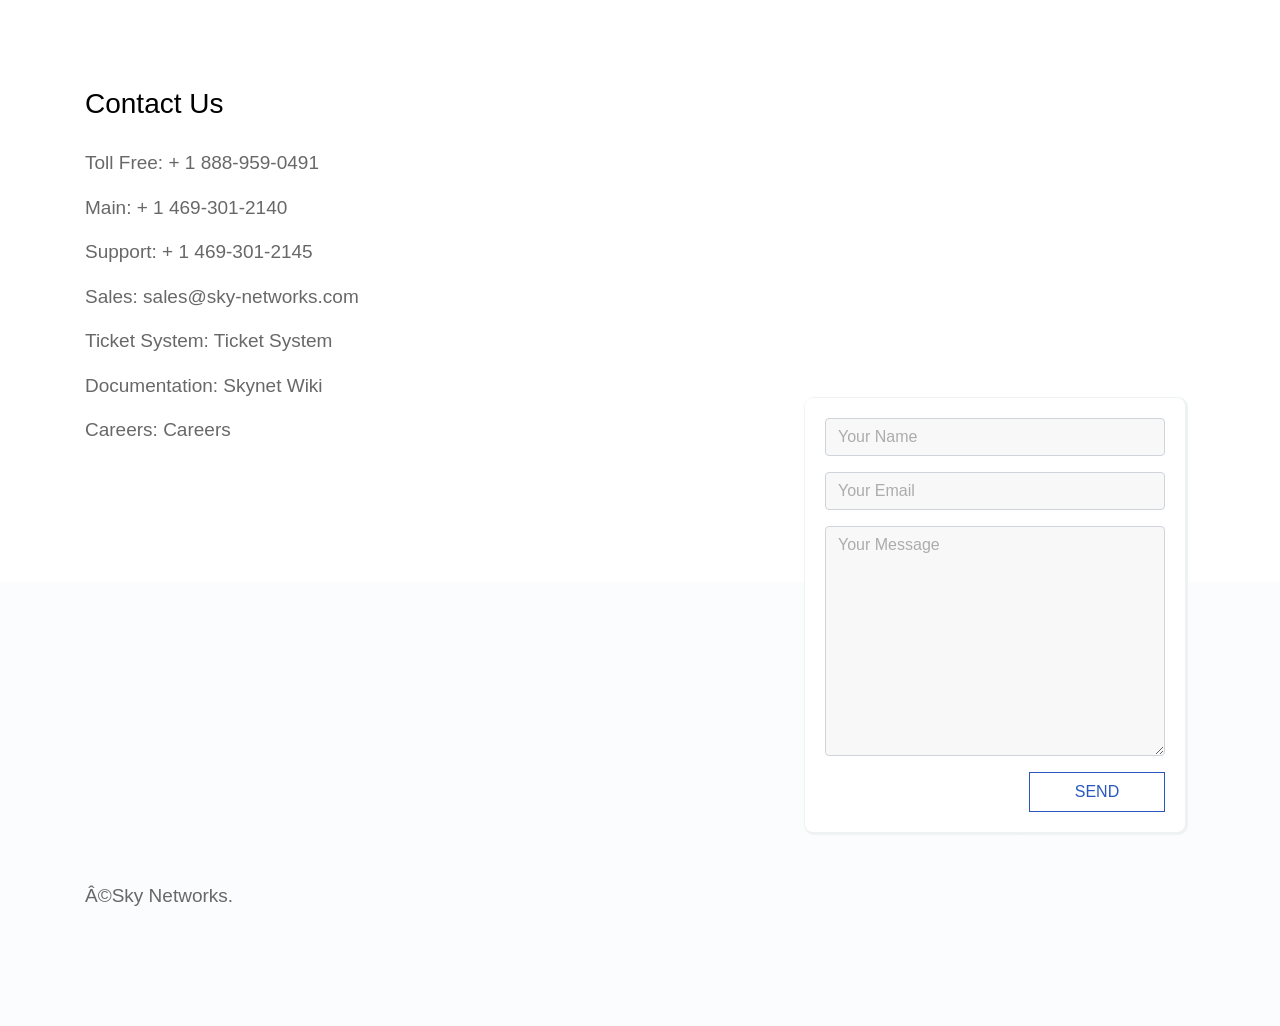
==== commit dc6e5af1: "working on responsiveness" ====
--- a/index.html
+++ b/index.html
@@ -125,12 +125,12 @@
                 <button type="submit" class="btn btn-block">LEARN MORE</button>
             </div>
             <div class="col-md-6">
-                <img width="527" height="538" src="images/Sky-Session-image.png">
+                <img width="461" height="413" src="images/Sky-Session-image.png">
             </div>
         </div>   
             <div class="row products-wrapper-txt-right">
                     <div class="col-md-6">
-                        <img width="586" height="502" src="images/skypbx-image.png">
+                        <img width="461" height="449" src="images/skypbx-image.png">
                     </div>            
                     <div class="col-md-6">
                         <h6>Distributed Adaptive Network Control Enviornment</h6>
